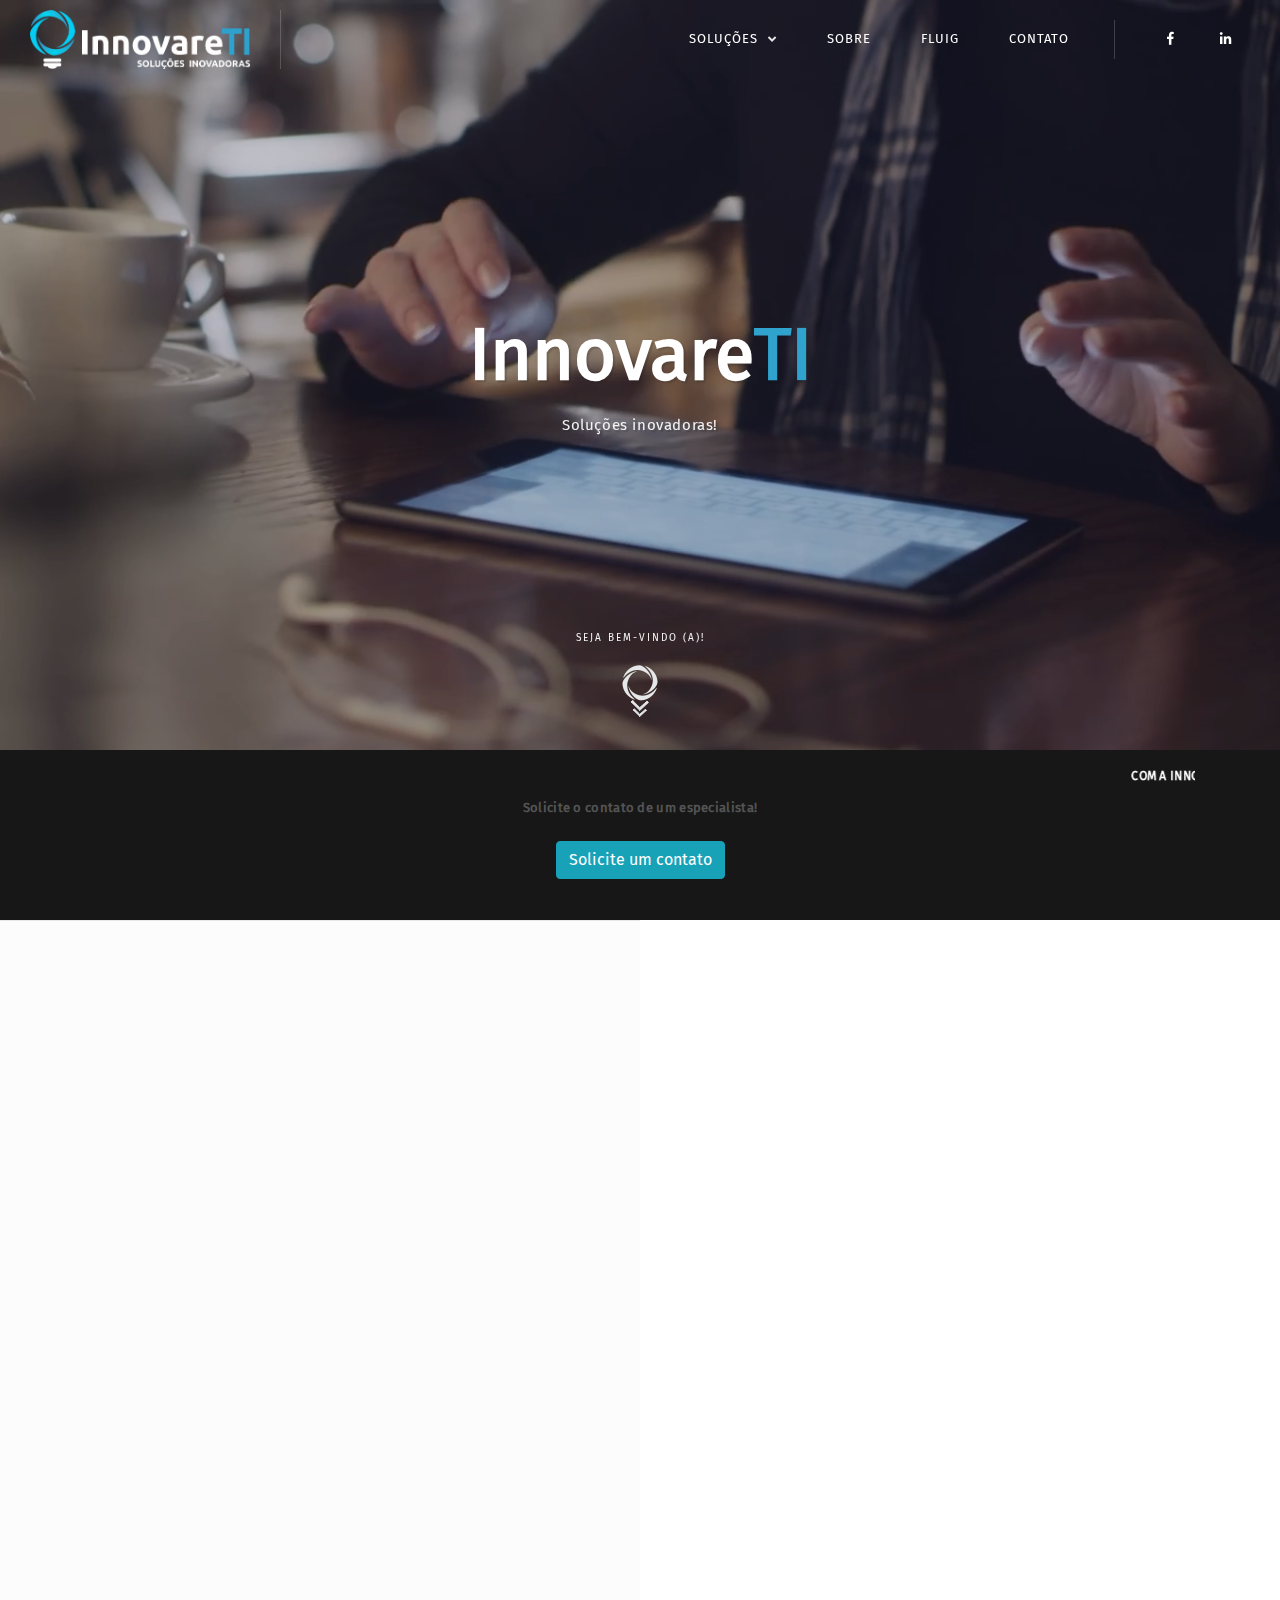
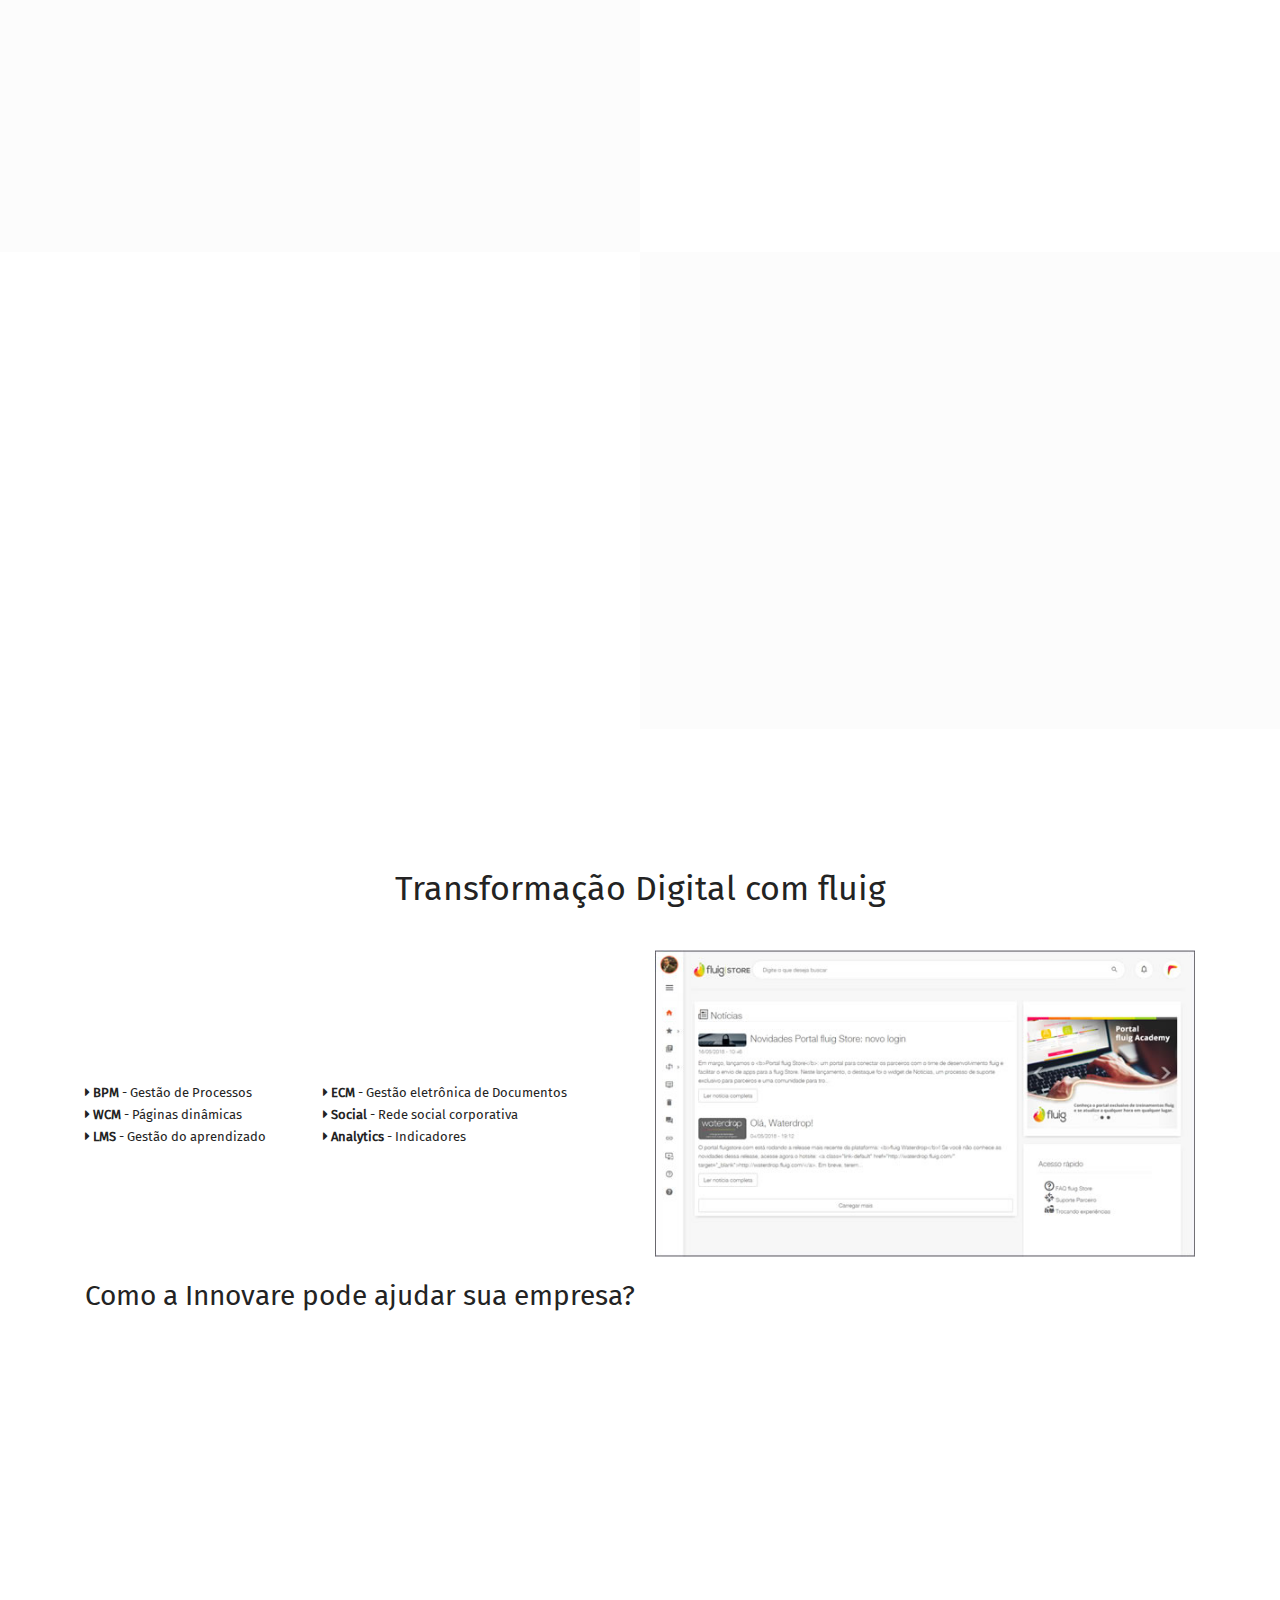
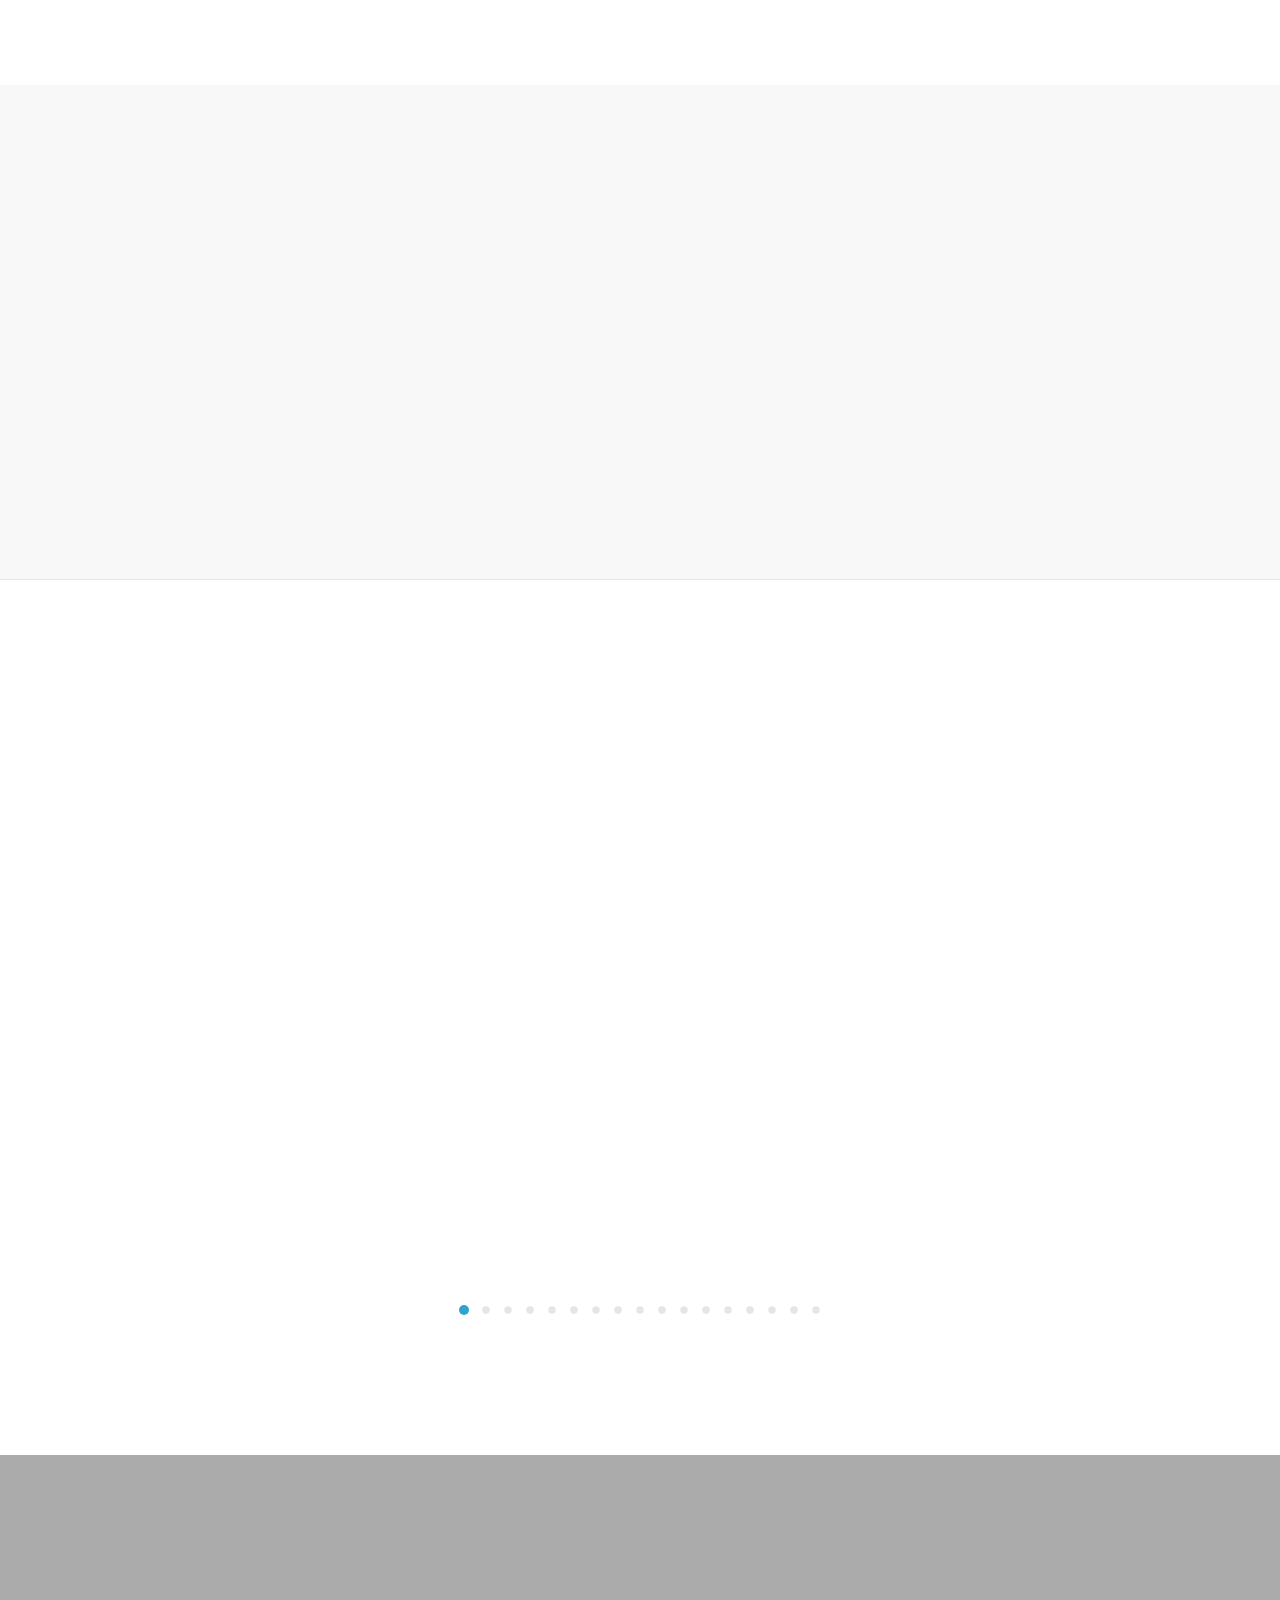
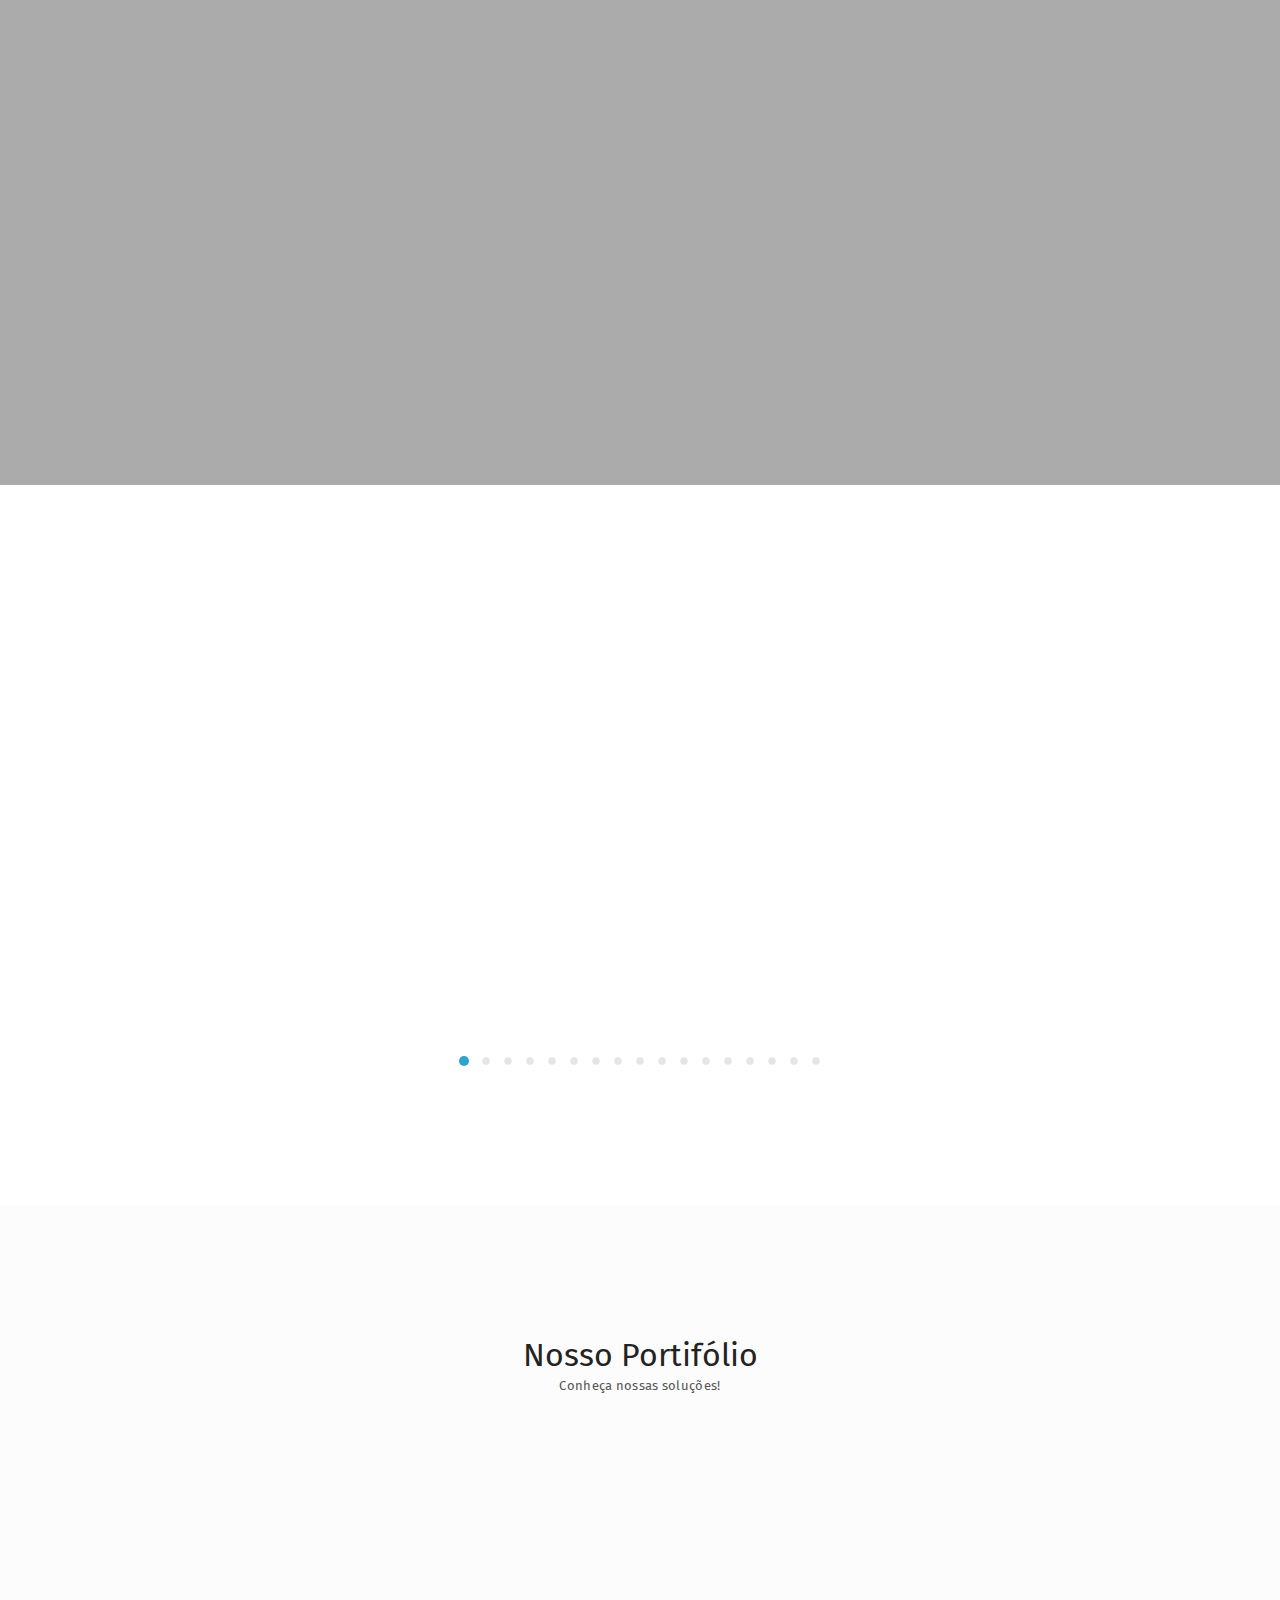
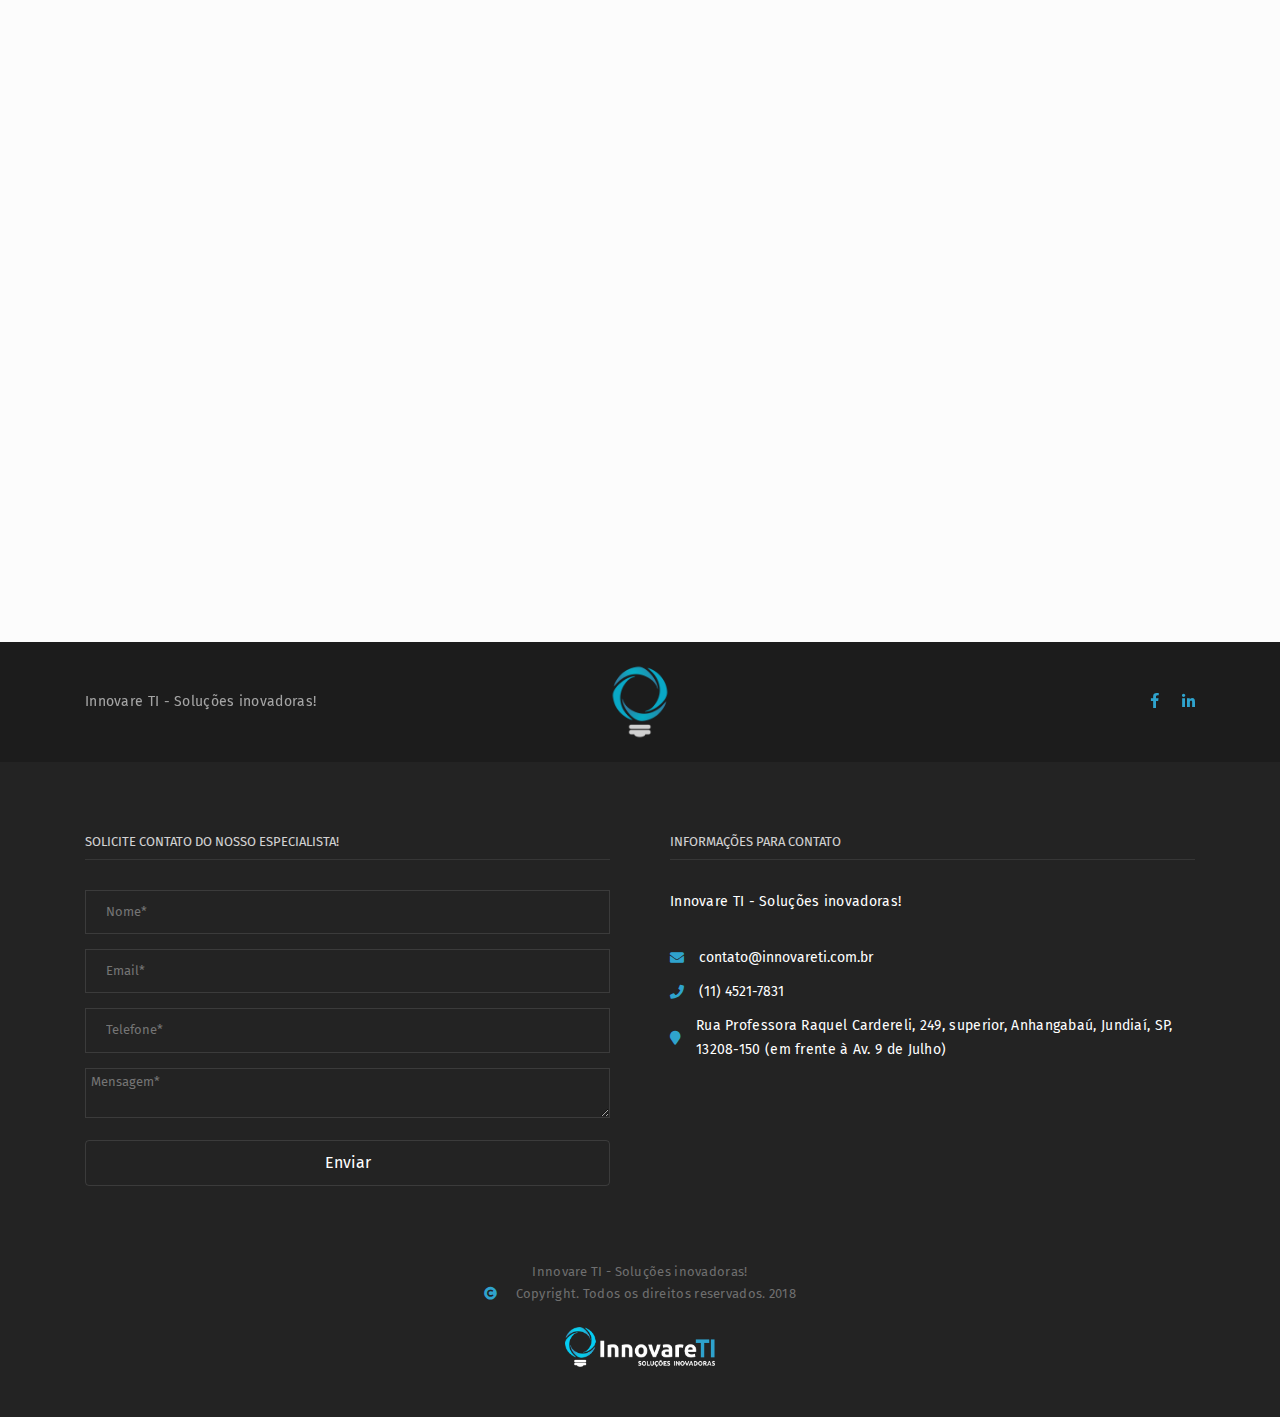
==== index.html @ 7df0f899 "first commit" ====
<!doctype html>
<html>
<head>

    <meta charset=UTF-8>
    <meta name=viewport content="width=device-width, initial-scale=1.0">
    <meta http-equiv="x-ua-compatible" content="ie=edge">

    <meta name="description" content="Soluções inovadoras. Portais WEB personalizados, Sistemas Mobile Responsivos, APP Mobile, Integração com Sistemas, Prototipação, EDI, Troca eletrônica de informações">
    <meta name="keywords" content="Sistema WEB, fluig, Totvs, Portal WEB, Sistemas Mobile Responsivos, Aplicativos corporativos, APP Mobile, Integração com Sistemas, UX Design, Design Thinking, Desenvolvimento de sistemas, APP Android, APP iOS, APP Apple, APP iPhone, Sistema EAD, Sistema Ensino a Distância, elearning, Sistema treinamento online, lms, sistema sinistros, sistema multas, sistema crm, sistema inspeção qualidade, sistema inspeção tablet, sistema gestão ocorrências, gestão não conformidades, pdca, 5w2h, plano ação, sistema licenças ambientais, diplomas legais, condicionantes, gestão de documentos, ged, ecm, protótipo, mockup, relatórios gerenciais, business intelligence, painel indicadores, gráficos, dashboards, sistema workflow, quality inspection, portal cooperados, datasul, fluig, bpm, sistema gestão processos, ged, ecm, sistema gestão documentos, wcm, totvs, orçamentos  vendas, progress, openedge, software, rdv, despesas viagem, sistema sala reunião, reserva sala reunião, edi, troca eletrônica informações, Electronic Data Interchange">
    <meta name="author" content="https://www.innovareti.com.br">

    <meta property="og:type" content="article" />
    <meta property="og:url" content="https://www.innovareti.com.br" />
    <meta property="og:title" content="InnovareTI | fluig | Plataformas WEB | APP Mobile" />
    <meta property="og:site_name" content="InnovareTI - Soluções Inovadoras!" />
    <meta property="og:description" content="Plataforma WEB | APP Mobile"/>
    <meta property="og:image" content="https://www.innovareti.com.br/new2/img/logo/logo-dark.png" />
    <meta property="og:image:width" content="250" />
    <meta property="og:image:height" content="250" />

    <!-- Chrome, Firefox OS and Opera -->
    <meta name="theme-color" content="#2C8EC0"/>

    <!-- Windows Phone -->
    <meta name="msapplication-navbutton-color" content="#2C8EC0"/>
    <meta name=msapplication-TileColor content=#FFFFFF>

    <link rel="shortcut icon" href="img/favicon.png" /> 
    <link rel="stylesheet" href="https://use.fontawesome.com/releases/v5.2.0/css/all.css" integrity="sha384-hWVjflwFxL6sNzntih27bfxkr27PmbbK/iSvJ+a4+0owXq79v+lsFkW54bOGbiDQ" crossorigin="anonymous">
    <meta name=msapplication-TileImage content=favicon.ico>

    <!-- iOS Safari -->
    <meta name="apple-mobile-web-app-capable" content="yes"/>
    <meta name="apple-mobile-web-app-status-bar-style" content="black-transcluent"/>
    <title>Innovare TI - Soluções inovadoras! Portais WEB personalizados, fluig, Totvs, Sistemas Mobile Responsivos, APP Mobile, Integração com Sistemas, Prototipação, EDI, Troca eletrônica de informações</title>
    
    <!-- IE-Support -->
    <script src="js/ie-support.js" defer></script>
    
    <!-- css-files -->
    <link rel="stylesheet" href="css/font-awesome.min.css">
    <link rel="stylesheet" href="css/swiper.min.css">
    <link rel="stylesheet" href="css/magnific-popup.css">
    <link rel="stylesheet" href="css/aos.css">
    <link rel="stylesheet" href="css/main.css">
</head>

<body>
<!-- [1] Page Loader -->
<div class="loader">
    <div class="sk-folding-cube">
        <div class="sk-cube1 sk-cube"></div>
        <div class="sk-cube2 sk-cube"></div>
        <div class="sk-cube4 sk-cube"></div>
        <div class="sk-cube3 sk-cube"></div>
    </div>
</div>
<div id="main-wrapper" class="wrapper-hidden z-index-100">

    <!-- [2] Navigation-Menu -->
    <nav class="navbar navbar-default desktop-menu logo-left">
        <div class="container-fluid navbar-inner">
            <div class="navbar-logo">
                <a href="index.html" class="logo-link d-flex align-items-center" data-aos="zoom-in"
                   data-aos-delay="1000" data-aos-easing="ease-in-out" data-aos-duration="700">
                    <img src="img/logo/logo-light.png" alt="" class="logo-img logo-light">
                    <img src="img/logo/logo-dark.png" alt="" class="logo-img logo-dark">
                </a>
            </div>
            <div class="navbar-menu">
                <ul class="navbar-menu-list">
                    <!-- <li class="menu-primary-item menu-item-has-children">
                        <a href="#home" class="mobile-menu-toggle ">Início</a>
                    </li>  -->                   
                    <li class="menu-primary-item menu-item-has-children">
                        <a class="mobile-menu-toggle primary-mobile-menu-toggle">SOLUÇÕES</a>
                        <ul class="sub-menu primary_sub-menus">
                            <li class="menu-item-has-children">
                                <a class="mobile-menu-toggle">fluig<i class="fa fa-angle-right"></i></a>
                                <ul class="sub-menu">
                                    <li class="menu-item-has-children"><a href="http://www.humanflow.com.br" class="menu-new-item" target="_blank">HumanFlow - Atração & Seleção</a></li>
                                    <li class="menu-item-has-children"><a href="#">Consultoria</a></li>
                                </ul>
                            </li>                            
                            <li class="menu-item-has-children">
                                <a class="mobile-menu-toggle">Plataformas WEB<i class="fa fa-angle-right"></i></a>
                                <ul class="sub-menu">
                                    <li class="menu-item-has-children"><a href="analytics.html">Analytics</a></li>
                                    <li class="menu-item-has-children"><a href="inspecao_qualidade.html">Inspeção de qualidade</a></li>
                                    <li class="menu-item-has-children"><a href="ead_quallifica.html">EAD - Quallifica</a></li>
                                    <li class="menu-item-has-children"><a href="crm_portal_atendimento.html">CRM - Portal de atendimento</a></li>
                                    <li class="menu-item-has-children"><a href="gestao_sala_reuniao.html">Gestão de Salas de Reunião</a></li>                                    
                                    <li class="menu-item-has-children"><a href="gestao_multas_sinistros.html">Gestão de Multas e Sinistros</a></li>
                                    <li class="menu-item-has-children"><a href="ged_gestao_documentos.html">GED - Gestão de Documentos</a></li>
                                    <li class="menu-item-has-children"><a href="reembolso_despesas.html">Reembolso de Despesas</a></li>
                                    <!--
                                    <li class="menu-item-has-children"><a href="#">Portal de Cooperados</a></li>
                                    <li class="menu-item-has-children"><a href="#">DDS - Diálogos Diários de Segurança</a></li>
                                    <li class="menu-item-has-children"><a href="#">Gestão de Ocorrências</a></li>
                                    <li class="menu-item-has-children"><a href="#">Gestão de Licenças</a></li>
                                    <li class="menu-item-has-children"><a href="#">E-commerce</a></li>
                                    -->
                                </ul>
                            </li>
                            <li class="menu-item-has-children">
                                <a class="mobile-menu-toggle">Mobile<i class="fa fa-angle-right"></i></a>
                                <ul class="sub-menu">
                                    <li class="menu-item-has-children"><a href="inspecao_qualidade.html">Inspeção de qualidade</a></li>
                                    <li class="menu-item-has-children"><a href="gestao_sala_reuniao.html">Gestão de Salas de Reunião</a></li>
                                    <li class="menu-item-has-children"><a href="reembolso_despesas.html">Reembolso de Despesas</a></li>
                                    <li class="menu-item-has-children"><a href="ead_quallifica.html">EAD - Quallifica</a></li>
                                    <!--
                                    <li class="menu-item-has-children"><a href="#">DDS - Diálogos Diários de Segurança</a></li>
                                    -->
                                </ul>
                            </li>
                            <li class="menu-item-has-children">
                                <a class="mobile-menu-toggle">Consultoria<i class="fa fa-angle-right"></i></a>
                                <ul class="sub-menu">
                                    <li class="menu-item-has-children"><a href="ux_design_prototipacao.html">UX Design e Prototipação</a></li>
                                    <!--
                                    <li class="menu-item-has-children"><a href="#">Transformação Digital</a></li>
                                    <li class="menu-item-has-children"><a href="#">Mapeamento de Processos</a></li>
                                    -->
                                </ul>
                            </li>
                        </ul>
                    </li>
                    
                    <li class="menu-primary-item menu-item-has-children">
                        <a href="#innovareti" class="mobile-menu-toggle ">SOBRE</a>
                    </li>
                    <li class="menu-primary-item menu-item-has-children">
                        <a href="#fluig" class="mobile-menu-toggle ">FLUIG</a>
                    </li>
                    <li class="menu-primary-item menu-item-has-children">
                        <a href="#contato" class="mobile-menu-toggle ">CONTATO</a>
                    </li>

                </ul>
                <div class="navbar-additional align-items-center">
                    <div class="social-box">
                        <a href="https://www.facebook.com/innovareti/" target="_blank">
                            <i class="fab fa-facebook-f"></i>
                        </a>
                    </div>
                    <div class="social-box">
                        <a href="https://www.linkedin.com/company/innovareti/" target="_blank">
                            <i class="fab fa-linkedin-in"></i>
                        </a>
                    </div>
                </div>
            </div>
            <button class="hamburger justify-content-center align-items-center hamburger--spin" type="button">
                <span class="hamburger-box">
                  <span class="hamburger-inner"></span>
                </span>
            </button>
        </div>
    </nav>
    <!-- [3] Hero-Header -->
    <section class="hero-header hero-small color_overlay bg_img" id="home">
        <div class="html-video">
            <video autoplay muted loop>
                <source src="video/video_background.mp4" type="video/mp4">
            </video>
        </div>
        <div class="container hero-content hero-center d-flex align-items-center">
            <div class="content-default">
                <h1 class="display-3 content-heading bold-heading"
                    data-aos="zoom-in"
                    data-aos-delay="900"
                    data-aos-easing="ease-in-out"
                    data-aos-duration="700">Innovare<span class="highlight">TI</span>
                </h1>
                <p class="text-default center"
                   data-aos="zoom-in"
                   data-aos-delay="1000"
                   data-aos-easing="ease-in-out"
                   data-aos-duration="700">Soluções inovadoras!</p>
            </div>
            <div class="angle-down"
                 data-aos="zoom-in"
                 data-aos-delay="1300"
                 data-aos-anchor=".hero-header"
                 data-aos-easing="ease-in-out"
                 data-aos-duration="700">
                <p>Seja bem-vindo (a)!</p>
                <i><img src="img/logo/Logo_loading.png" alt=""></i>
            </div>
        </div>
    </section>
    

    <!-- [5] Digital Services -->
    <section class="about-creative-section gray-section" style="background-color:#171717; padding: 8px 10px 1px 10px;">
            <div class="container">
                <p class="subtitle text-white"
                   data-aos="fade"
                   data-aos-delay="350"
                   data-aos-anchor-placement="top-bottom"
                   data-aos-easing="ease-in-out"
                   data-aos-duration="600">
                   <marquee behavior=scroll scrolldelay="1">Com a Innovare, sua empresa avança na <em>Transformação Digital</em></marquee></p>
                <p class="title text-center"
                    data-aos="fade"
                    data-aos-delay="200"
                    data-aos-anchor-placement="top-bottom" data-aos-easing="ease-in-out" data-aos-duration="600"><b>Solicite o contato de um especialista!</b></p><br />
                <div class="row images-wrapper">
                    <a href="#contato" class="btn btn-info" style="margin:auto">Solicite um contato</a>
                    </div>
                </div>
            </div>
        </section>

<!-- [5] Digital Services -->
    <section class="digital-services" id="innovareti">
        <div class="container-fluid">
            <div class="row">
                <div class="col-lg-6 col-12 content light-gray-section">
                    <div class="content-wrapper">
                        <h2 class="section-title"
                            data-aos="fade-up"
                            data-aos-delay="250"
                            data-aos-anchor-placement="top-bottom"
                            data-aos-easing="ease-in-out"
                            data-aos-duration="700">O que fazemos?</h2>
                        <p class="subtitle"
                           data-aos="fade-up"
                           data-aos-delay="300"
                           data-aos-anchor-placement="top-bottom"
                           data-aos-easing="ease-in-out"
                           data-aos-duration="700">Venha inovar conosco!</p>
                        <div class="row">
                            <div class="col-md-6 col-lg-12 col-xl-6"
                                 data-aos="fade-up"
                                 data-aos-delay="250"
                                 data-aos-anchor-placement="top-bottom"
                                 data-aos-easing="ease-in-out"
                                 data-aos-duration="700">
                                <div class="d-flex service-wrapper">
                                    <div class="icon-wrapper d-flex align-items-center justify-content-center">
                                        <i class="fa fa-wrench"></i>
                                    </div>
                                    <div class="d-flex flex-column">
                                        <h6 class="title-service">Portais WEB</h6>
                                        <p class="service-text">Desenvolvemos seus <b>portais WEB</b> personalizados, <b>integrados</b> ou não com outros sistemas.
                                        </p>
                                    </div>
                                </div>
                            </div>
                            <div class="col-md-6 col-lg-12 col-xl-6"
                                 data-aos="fade-up"
                                 data-aos-delay="300"
                                 data-aos-anchor-placement="top-bottom"
                                 data-aos-easing="ease-in-out"
                                 data-aos-duration="700">
                                <div class="d-flex service-wrapper">
                                    <div class="icon-wrapper d-flex align-items-center justify-content-center">
                                        <i class="fa fa-paint-brush"></i>
                                    </div>
                                    <div class="d-flex flex-column">
                                        <h6 class="title-service">APP Mobile</h6>
                                        <p class="service-text">Para projetos que necessitem de aplicativo mobile específico, desenvolvemos para <b>Android</b> e <b>iOS</b>.</p>
                                    </div>
                                </div>
                            </div>
                            <div class="col-md-6 col-lg-12 col-xl-6"
                                 data-aos="fade-up"
                                 data-aos-delay="350"
                                 data-aos-anchor-placement="top-bottom"
                                 data-aos-easing="ease-in-out"
                                 data-aos-duration="700">
                                <div class="d-flex service-wrapper">
                                    <div class="icon-wrapper d-flex align-items-center justify-content-center">
                                        <i class="fa fa-bookmark"></i>
                                    </div>
                                    <div class="d-flex flex-column">
                                        <h6 class="title-service">fluig</h6>
                                        <p class="service-text">Através da Plataforma <b>fluig</b> (Totvs), a Innovare entrega projetos de qualidade, com foco no <b>melhor Custo x Benefício</b>, respeitando o investimento de nossos Clientes e <b>agregando valor</b> em todos os seus processos.</p>
                                    </div>
                                </div>
                            </div>
                            <div class="col-md-6 col-lg-12 col-xl-6"
                                 data-aos="fade-up"
                                 data-aos-delay="400"
                                 data-aos-anchor-placement="top-bottom"
                                 data-aos-easing="ease-in-out"
                                 data-aos-duration="700">
                                <div class="d-flex service-wrapper">
                                    <div class="icon-wrapper d-flex align-items-center justify-content-center">
                                        <i class="fa fa-cog"></i>
                                    </div>
                                    <div class="d-flex flex-column">
                                        <h6 class="title-service">UX Design</h6>
                                        <p class="service-text">Através de conceitos de <b>UX Design</b> e <b>Design Thinking</b>, realizamos um levantamento com o Cliente e Usuários, seguido de uma abordagem da solução, com o desenvolvimento de um <b>protótipo</b>.</p>
                                    </div>
                                </div>
                            </div>
                            <div class="col-md-6 col-lg-12 col-xl-6"
                                 data-aos="fade-up"
                                 data-aos-delay="400"
                                 data-aos-anchor-placement="top-bottom"
                                 data-aos-easing="ease-in-out"
                                 data-aos-duration="700">
                                <div class="d-flex service-wrapper">
                                    <div class="icon-wrapper d-flex align-items-center justify-content-center">
                                        <i class="fa fa-cog"></i>
                                    </div>
                                    <div class="d-flex flex-column">
                                        <h6 class="title-service">Desenvolvimentos Datasul</h6>
                                        <p class="service-text">Nosso corpo técnico também tem know how em projetos do ERP <b>Datasul</b> (Progress), desenvolvendo aplicações e integrações com outros sistemas.</p>
                                    </div>
                                </div>
                            </div>
                            <div class="col-md-6 col-lg-12 col-xl-6"
                                 data-aos="fade-up"
                                 data-aos-delay="400"
                                 data-aos-anchor-placement="top-bottom"
                                 data-aos-easing="ease-in-out"
                                 data-aos-duration="700">
                                <div class="d-flex service-wrapper">
                                    <div class="icon-wrapper d-flex align-items-center justify-content-center">
                                        <i class="fa fa-cog"></i>
                                    </div>
                                    <div class="d-flex flex-column">
                                        <h6 class="title-service">EDI</h6>
                                        <p class="service-text">Para projetos que buscam a automação das <b>integrações entre sistemas</b>, desenvolvemos soluções que realizam a captura de documentos, validam as informações e importam para sistemas de vários tipos de banco de dados.</p>
                                    </div>
                                </div>
                            </div>
                        </div>
                    </div>
                </div>
                <div class="col-lg-6 col-12 image parallax-window" data-src="img/fotos/innovare_o_que_fazemos.jpg">
                </div>
                <div class="col-lg-6 col-12 image bg_img parallax-window last-image"
                     data-src="img/fotos/a_innovare.jpg">
                </div>
                <div class="col-lg-6 col-12 content-about light-gray-section">
                    <div class="content-wrapper"
                         data-aos="fade-up"
                         data-aos-delay="100"
                         data-aos-anchor-placement="top-bottom"
                         data-aos-easing="ease-in-out"
                         data-aos-duration="700">
                        <h2 class="section-title">A InnovareTI</h2>
                        <p class="about-text">A Innovare TI tem como foco a geração de valor para nossos 
                            Clientes, com o desenho de soluções através de <b>Design Thinking</b> e <b>UX Design</b>.<br><br>

                            Nós empreendemos os esforços em pesquisa e desenvolvimento (P&D) para a construção de <b>soluções
                            inovadoras</b>, com um ambiente completo de desenvolvimento, entrega e suporte a aplicativos
                            para <b>dispositivos web e mobile</b>, compatível com múltiplas plataformas e sistemas, 
                            permitindo o <b>desenvolvimento ágil (Scrum e Agile)</b> de soluções completas, direcionada para os principais 
                            segmentos de mercado.</p>
                        <div class="btn-wrapper d-flex">
                        </div>
                    </div>
                </div>
            </div>
        </div>
    </section>

    <!-- [4] About Section -->
    <section class="about-creative-section large-section" id="fluig">
            <div class="container">
                <p class="subtitle"
                   data-aos="fade"
                   data-aos-delay="300"
                   data-aos-anchor-placement="top-bottom"
                   data-aos-easing="ease-in-out"
                   data-aos-duration="600"><h2>Transformação Digital com fluig</h2></p>
                <div class="row"> 
                    <div class="col-md-6">
                        <p class="title"
                        data-aos="fade"
                        data-aos-delay="200"
                        data-aos-anchor-placement="top-bottom" data-aos-easing="ease-in-out" data-aos-duration="600">O fluig é uma plataforma que
                        proporciona o ambiente ideal para <b>Produtividade</b> e <b>Colaboração</b>, unificando os seus <b>Processos</b> e <b>Documentos</b>. Potencialize a
                        sua operação e, juntos, podemos ir mais longe.</p><br />
                        <p class="title"
                        data-aos="fade"
                        data-aos-delay="200"
                        data-aos-anchor-placement="top-bottom" data-aos-easing="ease-in-out" data-aos-duration="600">Conheça alguns cards:</p><br />
                        <div class="row">
                            <div class="col-md-5">
                                <ul>
                                    <li><i class="fa fa-caret-right"></i> <b>BPM</b> - Gestão de Processos</li>
                                    <li><i class="fa fa-caret-right"></i> <b>WCM</b> - Páginas dinâmicas</li>
                                    <li><i class="fa fa-caret-right"></i> <b>LMS</b> - Gestão do aprendizado</li>
                                </ul>
                            </div>
                            <div class="col-md-7">
                                <ul>
                                    <li><i class="fa fa-caret-right"></i> <b>ECM</b> - Gestão eletrônica de Documentos</li>
                                    <li><i class="fa fa-caret-right"></i> <b>Social</b> - Rede social corporativa</li>
                                    <li><i class="fa fa-caret-right"></i> <b>Analytics</b> - Indicadores</li>
                                </ul>
                                <br>
                            </div>
                        </div>
                    </div>
                    <div class="col-md-6"><img src="img/banners/fluig.jpg" alt="fluig" class="img-fluid"></div>
                </div>

                <div class="row">
                    <div class="col-md-12">
                        <br><h3>Como a Innovare pode ajudar sua empresa?</h3><br>
                    </div>
                </div>
                
                <div class="row steps-wrapper">
                    <div class="col-md-4 step-wrapper d-flex"
                         data-aos="fade-up"
                         data-aos-delay="300"
                         data-aos-anchor-placement="top-bottom"
                         data-aos-easing="ease-in-out"
                         data-aos-duration="600"
                         style="padding:15px">
                        <div>
                            <i class="fas fa-sitemap num display-4"></i>
                        </div>
                        <div class="step-body">
                            <h6>BPM - Desenvolvimento de processos</h6>
                            <p>Criação dos seus processos, formulários e workflows.</p>
                        </div>
                    </div>
                    <div class="col-md-4 step-wrapper d-flex"
                         data-aos="fade-up"
                         data-aos-delay="350"
                         data-aos-anchor-placement="top-bottom"
                         data-aos-easing="ease-in-out"
                         data-aos-duration="600"
                         style="padding:15px">
                        <div>
                            <i class="fa fa-chalkboard-teacher num display-4"></i>
                        </div>
                        <div class="step-body">
                            <h6>Treinamentos personalizados</h6>
                            <p>Capacitação para área de negócio e desenvolvedores.</p>
                        </div>
                    </div>
                    <div class="col-md-4 step-wrapper d-flex"
                         data-aos="fade-up"
                         data-aos-delay="400"
                         data-aos-anchor-placement="top-bottom"
                         data-aos-easing="ease-in-out"
                         data-aos-duration="600"
                         style="padding:15px">
                        <div>
                            <i class="fas fa-project-diagram num display-4"></i>
                        </div>
                        <div class="step-body">
                            <h6>Mapeamento de Processos</h6>
                            <p>Consultoria para mapear o processo AS IS e insights para ampliação de automação de processos.</p>
                        </div>
                        
                    </div>
                    <div class="col-md-4 step-wrapper d-flex"
                         data-aos="fade-up"
                         data-aos-delay="400"
                         data-aos-anchor-placement="top-bottom"
                         data-aos-easing="ease-in-out"
                         data-aos-duration="600"
                         style="padding:15px">
                        <div>
                            <i class="fas fa-code-branch num display-4"></i>
                        </div>
                        <div class="step-body">
                            <h6>Integração com sistemas</h6>
                            <p>Entre fluig, ERPs Totvs e sistemas legados.</p>
                        </div>
                        
                    </div>
                    <div class="col-md-4 step-wrapper d-flex"
                         data-aos="fade-up"
                         data-aos-delay="400"
                         data-aos-anchor-placement="top-bottom"
                         data-aos-easing="ease-in-out"
                         data-aos-duration="600"
                         style="padding:15px">
                        <div>
                            <i class="fas fa-cogs num display-4"></i>
                        </div>
                        <div class="step-body">
                            <h6>Instalação e Migração de versões</h6>
                            <p>Em ambientes cloud ou <i>on premisse</i>.</p>
                        </div>
                        
                    </div>
                    <div class="col-md-4 step-wrapper d-flex"
                         data-aos="fade-up"
                         data-aos-delay="400"
                         data-aos-anchor-placement="top-bottom"
                         data-aos-easing="ease-in-out"
                         data-aos-duration="600"
                         style="padding:15px">
                        <div>
                            <i class="fab fa-teamspeak num display-4"></i>
                        </div>
                        <div class="step-body">
                            <h6>Suporte técnico completo</h6>
                            <p>Nossos Clientes têm 01 suporte único, sendo atendidos por toda a nossa <i>steck</i> de tecnologias.</p>
                        </div>
                        
                    </div>
                </div>
            </div>
        </section>
    
        <!--teste mudança-->
    
        <section class="content-section-type-2 flip-section small-section gray-section">
                <div class="container">
                    <div class="row">
                        <div class="col-lg-6">
                            <div class="flip-container"
                                 data-aos="zoom-in"
                                 data-aos-delay="100"
                                 data-aos-anchor-placement="top-bottom"
                                 data-aos-easing="ease-in-out"
                                 data-aos-duration="800">
                                <div class="img-wrapper">
                                    <div class="front side">
                                        <img src="img/banners/HF_banner.jpg" alt="" class="img-fluid">
                                    </div>
                                    <div class="back side">
                                        <div class="content-wrapper d-flex flex-column justify-content-center align-items-center">
                                            <h4>HumanFlow</h4>
                                            <p>Plataforma de Atração & Seleção. Alinhe o perfil do candidato, Automatiza a Publicação e Divulgação das vagas, Realize a Triagem de forma inteligente e Gerencie cada etapa do Processo Seletivo</p><br>
                                            <a href="http://www.humanflow.com.br" target="_blank" class="button-default-color-2"><h5>Saiba mais!</h5></a>
                                        </div>
                                    </div>
                                </div>
                            </div>
                        </div>

                        <div class="col-lg-6" style="margin:auto">
                            <div class="row services-wrapper" >
                                <div class="col-12 service-wrapper d-flex align-items-center"
                                     data-aos="fade-up"
                                     data-aos-delay="100"
                                     data-aos-anchor-placement="top-bottom"
                                     data-aos-easing="ease-in"
                                     data-aos-duration="600">
                                    <div class="icon-wrapper d-flex align-items-center justify-content-center">
                                        <i class="fa fa-th"></i>
                                    </div>
                                    <div class="content-wrapper d-flex flex-column">
                                        <h5>HumanFlow - Atração & Seleção</h5>
                                        <p>Gerencie melhor as suas rotinas de Recrutamento e Seleção, com rotinas desde a Requisição de Pessoal, Alinhamento do perfil do candidato, passando pela Publicação e Divulgação da vaga, Triagem dos CVs recebidos e Gestão das etapas do Processo de Seleção.</p><br>
                                        <a href="http://www.humanflow.com.br" target="_blank" class="button-default-black">Saiba mais &nbsp; <i class="fa fa-location-arrow"></i></a>
                                    </div>
                                </div>
                                
                            </div>
                        </div>
                    </div>
                </div>
        
                </div>
            </section>
            
    <!-- [7] Team Section -->
    <section class="team-section large-section" style="background-image: url('img/assets/inspiration-geometry.png')">
        <div class="container">
            <div class="row">
                <div class="col d-flex justify-content-center">
                    <h2 class="section-title text-center title-divider"
                        data-bigletter="O" data-aos="fade-up"
                        data-aos-delay="100"
                        data-aos-anchor-placement="top-bottom"
                        data-aos-easing="ease-in-out"
                        data-aos-duration="700">Clientes</h2>
                </div>
            </div>
        </div>
        <div class="container">
            <div class="swiper-container swiper-team"
                 data-aos="fade-up"
                 data-aos-delay="200"
                 data-aos-anchor-placement="top-bottom"
                 data-aos-easing="ease-in-out"
                 data-aos-duration="700">
                <div class="swiper-wrapper">
                    <div class="swiper-slide">
                        <div class="member-wrapper">
                            <div class="img-wrapper">
                                <img src="img/banners/clientes/vw.jpg" alt="" class="img-fluid">
                            </div>
                            <!-- <div class="member-description">
                                <div class="content-wrapper d-flex justify-content-center align-items-end">
                                    <div class="content d-flex flex-column align-items-center justify-content-end">
                                        <div class="social-wrapper d-flex">
                                            <a class="social-box" href="#"><i class="fab fa-facebook-f"></i></a>
                                            <a class="social-box" href="#"><i class="fab fa-youtube"></i></a>
                                            <a class="social-box" href="#"><i class="fab fa-google-plus-g"></i></a>
                                            <a class="social-box" href="#"><i class="fab fa-linkedin-in"></i></a>
                                        </div>
                                    </div>
                                </div>
                            </div> -->
                        </div>
                    </div>
                    <div class="swiper-slide ">
                        <div class="member-wrapper">
                            <div class="img-wrapper">
                                <img src="img/banners/clientes/alstom.jpg" alt="Alstom" class="img-fluid">
                            </div>
                        </div>
                    </div>
                    <div class="swiper-slide ">
                        <div class="member-wrapper">
                            <div class="img-wrapper">
                                <img src="img/banners/clientes/emulzint.jpg" alt="" class="img-fluid">
                            </div>
                        </div>
                    </div>
                    <div class="swiper-slide ">
                        <div class="member-wrapper">
                            <div class="img-wrapper">
                                <img src="img/banners/clientes/saint.jpg" alt="" class="img-fluid">
                            </div>
                        </div>
                    </div>
                    <div class="swiper-slide ">
                        <div class="member-wrapper">
                            <div class="img-wrapper">
                                <img src="img/banners/clientes/serramar.jpg" alt="" class="img-fluid">
                            </div>
                        </div>
                    </div>
                </div>
            </div>
        </div>
        <div class="swiper-pagination-bullets-common"></div>
    </section>
    
    <!-- [8] Blockquote Section -->
    <section class="simple-background blockquote-section-type-1 parallax-window default_overlay"
             data-src="img/banners/corporativa.jpg"
             data-speed="0.4">
        <div class="container blockquote-wrapper d-flex align-items-center justify-content-center">
            <div class="row">
                <div class="col blockquote-col d-flex justify-content-center">
                    <blockquote data-aos="zoom-in"
                                data-aos-delay="100"
                                data-aos-anchor-placement="top-bottom"
                                data-aos-easing="ease-in-out"
                                data-aos-duration="800">
                        <h6 class="text-white">Nosso negócio é entender as 
                            dificuldades de nossos clientes
                            e transformar, através das
                            soluções que desenhamos com eles, em projetos de sucesso,
                            que mudam o dia a dia </h6> <br /><br />

                            <p><h6>Diretor de tecnologia -Innovare TI</h6></p>

                            <p><b><h5>Elton Nicolau</b></h5></p>
                    </blockquote>
                </div>
            </div>
        </div>
    </section>
    
    <!-- [7] Team Section -->
    <section class="team-section large-section" style="background-image: url('img/assets/inspiration-geometry.png')">
        <div class="container">
            <div class="row">
                <div class="col d-flex justify-content-center">
                    <h2 class="section-title text-center title-divider"
                        data-bigletter="O" data-aos="fade-up"
                        data-aos-delay="100"
                        data-aos-anchor-placement="top-bottom"
                        data-aos-easing="ease-in-out"
                        data-aos-duration="700">Tecnologias</h2>
                        
                </div>
            </div>
        </div>
        <div class="container">
            <div class="swiper-container swiper-team"
                 data-aos="fade-up"
                 data-aos-delay="200"
                 data-aos-anchor-placement="top-bottom"
                 data-aos-easing="ease-in-out"
                 data-aos-duration="700">
                <div class="swiper-wrapper">
                    <div class="swiper-slide">
                        <div class="member-wrapper">
                            <div class="img-wrapper">
                                <img src="img/tecnologias/logo-1.png" alt="" class="img-fluid tam-tec">
                            </div>
                        </div>
                    </div>
                    <div class="swiper-slide ">
                        <div class="member-wrapper">
                            <div class="img-wrapper">
                                <img src="img/tecnologias/logo-2.png" alt="" class="img-fluid tam-tec">
                            </div>
                        </div>
                    </div>
                    <div class="swiper-slide ">
                        <div class="member-wrapper">
                            <div class="img-wrapper">
                                <img src="img/tecnologias/logo-3.png" alt="" class="img-fluid tam-tec">
                            </div>
                        </div>
                    </div>
                    <div class="swiper-slide ">
                        <div class="member-wrapper">
                            <div class="img-wrapper">
                                <img src="img/tecnologias/logo-4.png" alt="" class="img-fluid tam-tec">
                            </div>
                        </div>
                    </div>
                    <div class="swiper-slide ">
                        <div class="member-wrapper">
                            <div class="img-wrapper">
                                <img src="img/tecnologias/logo-5.png" alt="" class="img-fluid tam-tec">
                            </div>
                        </div>
                    </div>
                    <div class="swiper-slide ">
                        <div class="member-wrapper">
                            <div class="img-wrapper">
                                <img src="img/tecnologias/logo-6.png" alt="" class="img-fluid tam-tec">
                            </div>
                        </div>
                    </div>
                    <div class="swiper-slide ">
                        <div class="member-wrapper">
                            <div class="img-wrapper">
                                <img src="img/tecnologias/logo-7.png" alt="" class="img-fluid tam-tec">
                            </div>
                        </div>
                    </div>
                    <div class="swiper-slide ">
                        <div class="member-wrapper">
                            <div class="img-wrapper">
                                <img src="img/tecnologias/logo-8.png" alt="" class="img-fluid tam-tec">
                            </div>
                        </div>
                    </div>
                    <div class="swiper-slide ">
                        <div class="member-wrapper">
                            <div class="img-wrapper">
                                <img src="img/tecnologias/logo-9.png" alt="" class="img-fluid tam-tec">
                            </div>
                        </div>
                    </div>
                    <div class="swiper-slide ">
                        <div class="member-wrapper">
                            <div class="img-wrapper">
                                <img src="img/tecnologias/logo-10.png" alt="" class="img-fluid tam-tec">
                            </div>
                        </div>
                    </div>
                    <div class="swiper-slide ">
                        <div class="member-wrapper">
                            <div class="img-wrapper">
                                <img src="img/tecnologias/logo-11.png" alt="" class="img-fluid tam-tec">
                            </div>
                        </div>
                    </div>
                    <div class="swiper-slide ">
                        <div class="member-wrapper">
                            <div class="img-wrapper">
                                <img src="img/tecnologias/logo-12.png" alt="" class="img-fluid tam-tec">
                            </div>
                        </div>
                    </div>
                    <div class="swiper-slide ">
                        <div class="member-wrapper">
                            <div class="img-wrapper">
                                <img src="img/tecnologias/logo-13.png" alt="" class="img-fluid tam-tec">
                            </div>
                        </div>
                    </div>
                    <div class="swiper-slide ">
                        <div class="member-wrapper">
                            <div class="img-wrapper">
                                <img src="img/tecnologias/logo-14.png" alt="" class="img-fluid tam-tec">
                            </div>
                        </div>
                    </div>
                    <div class="swiper-slide ">
                        <div class="member-wrapper">
                            <div class="img-wrapper">
                                <img src="img/tecnologias/logo-15.png" alt="" class="img-fluid tam-tec">
                            </div>
                        </div>
                    </div>
                    <div class="swiper-slide ">
                        <div class="member-wrapper">
                            <div class="img-wrapper">
                                <img src="img/tecnologias/logo-16.png" alt="" class="img-fluid tam-tec">
                            </div>
                        </div>
                    </div>
                    <div class="swiper-slide ">
                        <div class="member-wrapper">
                            <div class="img-wrapper">
                                <img src="img/tecnologias/logo-17.png" alt="" class="img-fluid tam-tec">
                            </div>
                        </div>
                    </div>
                </div>
            </div>
        </div>
        <div class="swiper-pagination-bullets-common"></div>
    </section>
    <!-- [10] Recent Projects -->
     <section class="projects-section light-gray-section">

        <div class="text-center container-fluid">
            <h2>Nosso Portifólio</h2>
            <p>Conheça nossas soluções!</p>
            <br />
        </div>

        <div class="container"
             data-aos="fade-up"
             data-aos-delay="100"
             data-aos-anchor-placement="top-bottom"
             data-aos-easing="ease-in-out"
             data-aos-duration="600">
            <div class="button-group button-group-default d-flex justify-content-center">
                <button data-filter="*" class="active-button">Todos</button>
                <button data-filter=".fluig">fluig</button>
                <button data-filter=".mobile">Mobile</button>
                <button data-filter=".web">Plataforma WEB</button>
                <button data-filter=".consultoria">Consultoria</button>
            </div>
        </div>
        <div class="container-fluid">
            <div class="grid row"
                 data-aos="fade-up"
                 data-aos-delay="250"
                 data-aos-anchor-placement="top-bottom"
                 data-aos-easing="ease-in-out"
                 data-aos-duration="600">
                <div class="grid-item fluig">
                    <div class="img-wrapper">
                        <img src="img/banners/digital/hf.jpg" class="img-fluid">
                        <div class="description-box hover3d-wrapper">
                            <a href="project-mixed-1.html"
                               class="content d-flex align-items-end hover3d-child">
                                <div class="content-wrapper d-flex justify-content-between">
                                    <h6>HumanFlow - Atração & Seleção</h6>
                                </div>
                            </a>
                        </div>
                    </div>
                </div>
                <div class="grid-item web mobile">
                    <div class="img-wrapper">
                        <img src="img/banners/digital/ead.jpg" alt="" class="img-fluid">
                        <div class="description-box hover3d-wrapper">
                            <a href="project-mixed-1.html"
                               class="content d-flex align-items-end hover3d-child">
                                <div class="content-wrapper d-flex justify-content-between">
                                    <h6>Com o Quallifica, seu projeto ganha agilidade, facilidade e engajamento</h6>
                                </div>
                            </a>
                        </div>
                    </div>
                </div>
                <div class="grid-item web">
                    <div class="img-wrapper">
                        <img src="img/banners/digital/analytics.jpg" class="img-fluid">
                        <div class="description-box hover3d-wrapper">
                            <a href="project-mixed-1.html"
                               class="content d-flex align-items-end hover3d-child">
                                <div class="content-wrapper d-flex justify-content-between">
                                    <h6>Administre melhor seus indicadores</h6>
                                </div>
                            </a>
                        </div>
                    </div>
                </div>
                <div class="grid-item mobile">
                    <div class="img-wrapper">
                        <img src="img/banners/digital/mobile.jpg" alt="" class="img-fluid">
                        <div class="description-box hover3d-wrapper">
                            <a href="project-mixed-1.html"
                               class="content d-flex align-items-end hover3d-child">
                                <div class="content-wrapper d-flex justify-content-between">
                                    <h6>Aplicativos Android e iOS</h6>
                                </div>
                            </a>
                        </div>
                    </div>
                </div>
                <div class="grid-item consultoria">
                    <div class="img-wrapper">
                        <img src="img/banners/digital/ux.jpg" alt="" class="img-fluid">
                        <div class="description-box hover3d-wrapper">
                            <a href="project-mixed-1.html"
                               class="content d-flex align-items-end hover3d-child">
                                <div class="content-wrapper d-flex justify-content-between">
                                    <h6>Com os principais conceitos de UX Design e Design Thinking, a Innovare TI desenvolve protótipos dos seus projetos</h6>
                                </div>
                            </a>
                        </div>
                    </div>
                </div>
                <div class="grid-item mobile web">
                    <div class="img-wrapper">
                        <img src="img/banners/digital/inspecao.jpg" alt="" class="img-fluid">
                        <div class="description-box hover3d-wrapper">
                            <a href="project-mixed-1.html"
                               class="content d-flex align-items-end hover3d-child">
                                <div class="content-wrapper d-flex justify-content-between">
                                    <h6>Realize inspeções de processo, através de tablet e gerencie as informações no Portal</h6>
                                </div>
                            </a>
                        </div>
                    </div>
                </div>
                <div class="grid-item web">
                    <div class="img-wrapper">
                        <img src="img/banners/digital/motoristas.jpg" alt="" class="img-fluid">
                        <div class="description-box hover3d-wrapper">
                            <a href="project-mixed-1.html"
                               class="content d-flex align-items-end hover3d-child">
                                <div class="content-wrapper d-flex justify-content-between">
                                    <h6>Reduza os custos com Sinistros e Autuações da sua equipe de Logística</h6>
                                </div>
                            </a>
                        </div>
                    </div>
                </div>
                <div class="grid-item web">
                    <div class="img-wrapper">
                        <img src="img/banners/digital/docs.jpg" alt="" class="img-fluid">
                        <div class="description-box hover3d-wrapper">
                            <a href="project-mixed-1.html"
                               class="content d-flex align-items-end hover3d-child">
                                <div class="content-wrapper d-flex justify-content-between">
                                    <h6>Administre, de forma fácil, suas pastas e documentos</h6>
                                </div>
                            </a>
                        </div>
                    </div>
                </div>
                 <div class="grid-item consultoria">
                    <div class="img-wrapper">
                        <img src="img/banners/digital/digital.jpg" alt="" class="img-fluid">
                        <div class="description-box hover3d-wrapper">
                            <a href="project-mixed-1.html"
                               class="content d-flex align-items-end hover3d-child">
                                <div class="content-wrapper d-flex justify-content-between">
                                    <h6>Digitalize seus processos de negócio</h6>
                                </div>
                            </a>
                        </div>
                    </div>
                </div>
            </div>
        </div>
    </section> 

    <!-- [13] Footer -->
    <footer>
        <div class="container-fluid footer-inner">
            <div class="footer-top">
                <div class="container footer-top-inner">
                    <p class="info-text">Innovare TI - Soluções inovadoras!</p>
                    <a href="index.html">
                        <div class="footer-logo">
                            <img src="img/logo/logo-mini.png" alt="Logo Innovare reduzida" class="img-fluid">
                        </div>
                    </a>
                    <div class="social-networks">
                        <div class="social-wrapper">
                            <a href="https://www.facebook.com/innovareti/" class="social-box" target="_blank">
                                <i class="fab fa-facebook-f"></i>
                            </a>
                            <a href="https://www.linkedin.com/company/innovareti/" class="social-box" target="_blank">
                                <i class="fab fa-linkedin-in"></i>
                            </a>
                        </div>
                    </div>
                </div>
            </div>
            <div class="footer-body" id="contato">
                <div class="container">
                    <div>&nbsp;</div>
                    <div class="footer-sidebar">
                        <div class="row">
                            <div class="col-lg-6">

                                <!--teste-->
                                <div class="sidebar-widget text-widget">
                                    <h6 class="sidebar-title">Solicite Contato do nosso especialista!</h6>
                                    
                                    <form class="newsletter-form-widget" id="contactForm" action="php/contact-form.php">

                                        <input class="text-white" id="name" type="nome" placeholder="Nome*" required>                                                                   
                                                                        
                                        <input class="text-white" id="email" type="email" placeholder="Email*" required>                                            
                                    
                                        <input class="text-white" id="telefone" type="telefone" placeholder="Telefone*">                                   
                                    
                                        <textarea class="form-message" id="message" name="message" placeholder=" Mensagem*"></textarea>
                                    
                                        <input class="btn btn-info" type="submit" name="submit" value="Enviar">    

                                        
                                    </form>
                                </div>

                                <div class="alert alert-success hidden" id="contactSuccess">
                                    E-mail enviado com sucesso!
                                </div>
                            </div>

                            <div class="col-lg-6">
                                <div class="sidebar-widget contact-info-widget">
                                    <h6 class="sidebar-title">Informações para contato</h6>
                                    <p class="description"></p>
                                    <ul class="contact-info">
                                        <li>
                                            <p class="text-white">Innovare TI - Soluções inovadoras!</p>
                                        </li><br>
                                        <li>
                                            <i class="fa fa-envelope"></i>
                                            <a href="mailto:contato@innovareti.com.br?Subject=Contato site Innovare" class="text-white">contato@innovareti.com.br</a>
                                        </li>
                                        <li>
                                            <i class="fa fa-phone"></i>
                                            <a href="tel:+551145217831" class="text-white">(11) 4521-7831</a>
                                        </li>
                                        <li>
                                            <i class="fa fa-map-marker"></i>
                                            <p class="text-white">Rua Professora Raquel Cardereli, 249, superior, Anhangabaú, Jundiaí, SP, 13208-150 (em frente à Av. 9 de Julho)</p>
                                        </li>
                                    </ul>
                                </div>
                            </div>
                        </div>
                    </div>
                    <div class="copyright-wrapper">
                        <p class="copyright">
                            Innovare TI </a> - Soluções inovadoras! <br> <i class="fa fa-copyright"></i> Copyright. Todos os direitos reservados. 2018</p>
                        <br />
                        <p>
                            <a href="https://www.innovareti.com.br">
                                <img src="img/logo/logo-light.png" alt="Logomarca Innovare TI" width="150px">
                            </a>
                        </p>
                    </div>
                </div>
            </div>
        </div>
    </footer>
</div>
<!-- js-files -->
<!-- JQuery -->
<script src="js/jquery-3.3.1.min.js"></script>
<!-- AOS -->
<script src="js/aos.js"></script>
<!-- Parallax -->
<script src="js/parallax.js"></script>
<!-- Progress Bars -->
<script src="js/progressbar.min.js"></script>
<!-- Magnific -->
<script src="js/jquery.magnific-popup.min.js"></script>
<!-- Three -->
<script src="js/three.min.js"></script>
<!-- Projector -->
<script src="js/projector.js"></script>
<!-- Renderer -->
<script src="js/canvas-renderer.js"></script>
<!-- ImageLoaded -->
<script src="js/imagesloaded.pkgd.min.js"></script>
<!-- Anime -->
<script src="js/anime.min.js"></script>
<!-- Isotope -->
<script src="js/isotope.pkgd.min.js"></script>
<!-- TweenLite -->
<script src="js/TweenLite.min.js"></script>
<!-- Hover3D -->
<script src="js/jquery.hover3d.min.js"></script>
<!-- EasePack -->
<script src="js/EasePack.min.js"></script>
<!-- Particles -->
<script src="js/particles.min.js"></script>
<!-- JSColor -->
<script src="js/jscolor.js"></script>
<!-- YoutubeBackground -->
<script src="js/jquery.youtubebackground.js"></script>
<!-- Waypoints -->
<script src="js/jquery.waypoints.min.js"></script>
<!-- Swiper -->
<script src="js/swiper.min.js"></script>
<!-- Main JS-file -->
<script src="js/main.js"></script>
<script src="js/view.contact.js"></script>

    <script>
        (function(i,s,o,g,r,a,m){i['GoogleAnalyticsObject']=r;i[r]=i[r]||function(){
        (i[r].q=i[r].q||[]).push(arguments)},i[r].l=1*new Date();a=s.createElement(o),
        m=s.getElementsByTagName(o)[0];a.async=1;a.src=g;m.parentNode.insertBefore(a,m)
        })(window,document,'script','https://www.google-analytics.com/analytics.js','ga');
      
        ga('create', 'UA-106137130-1', 'auto');
        ga('send', 'pageview');
      
      </script>
</body>
</html>
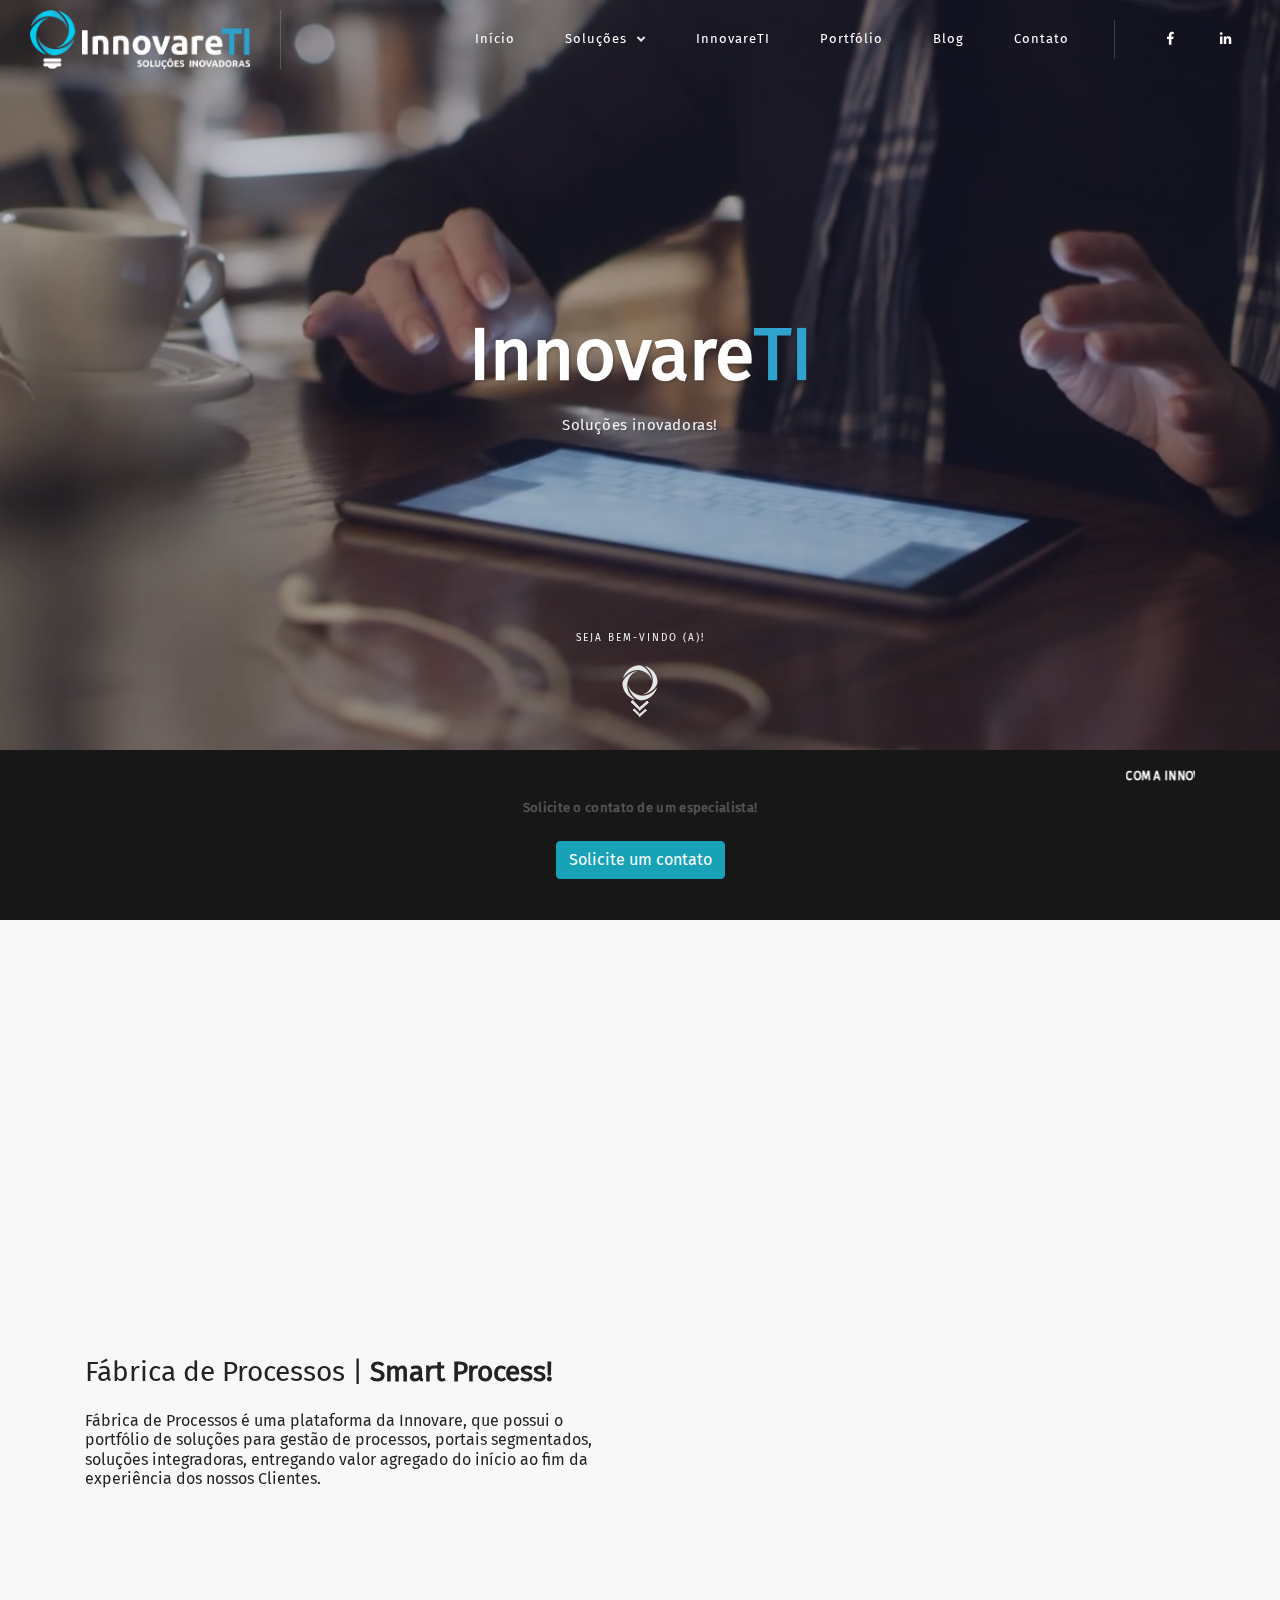
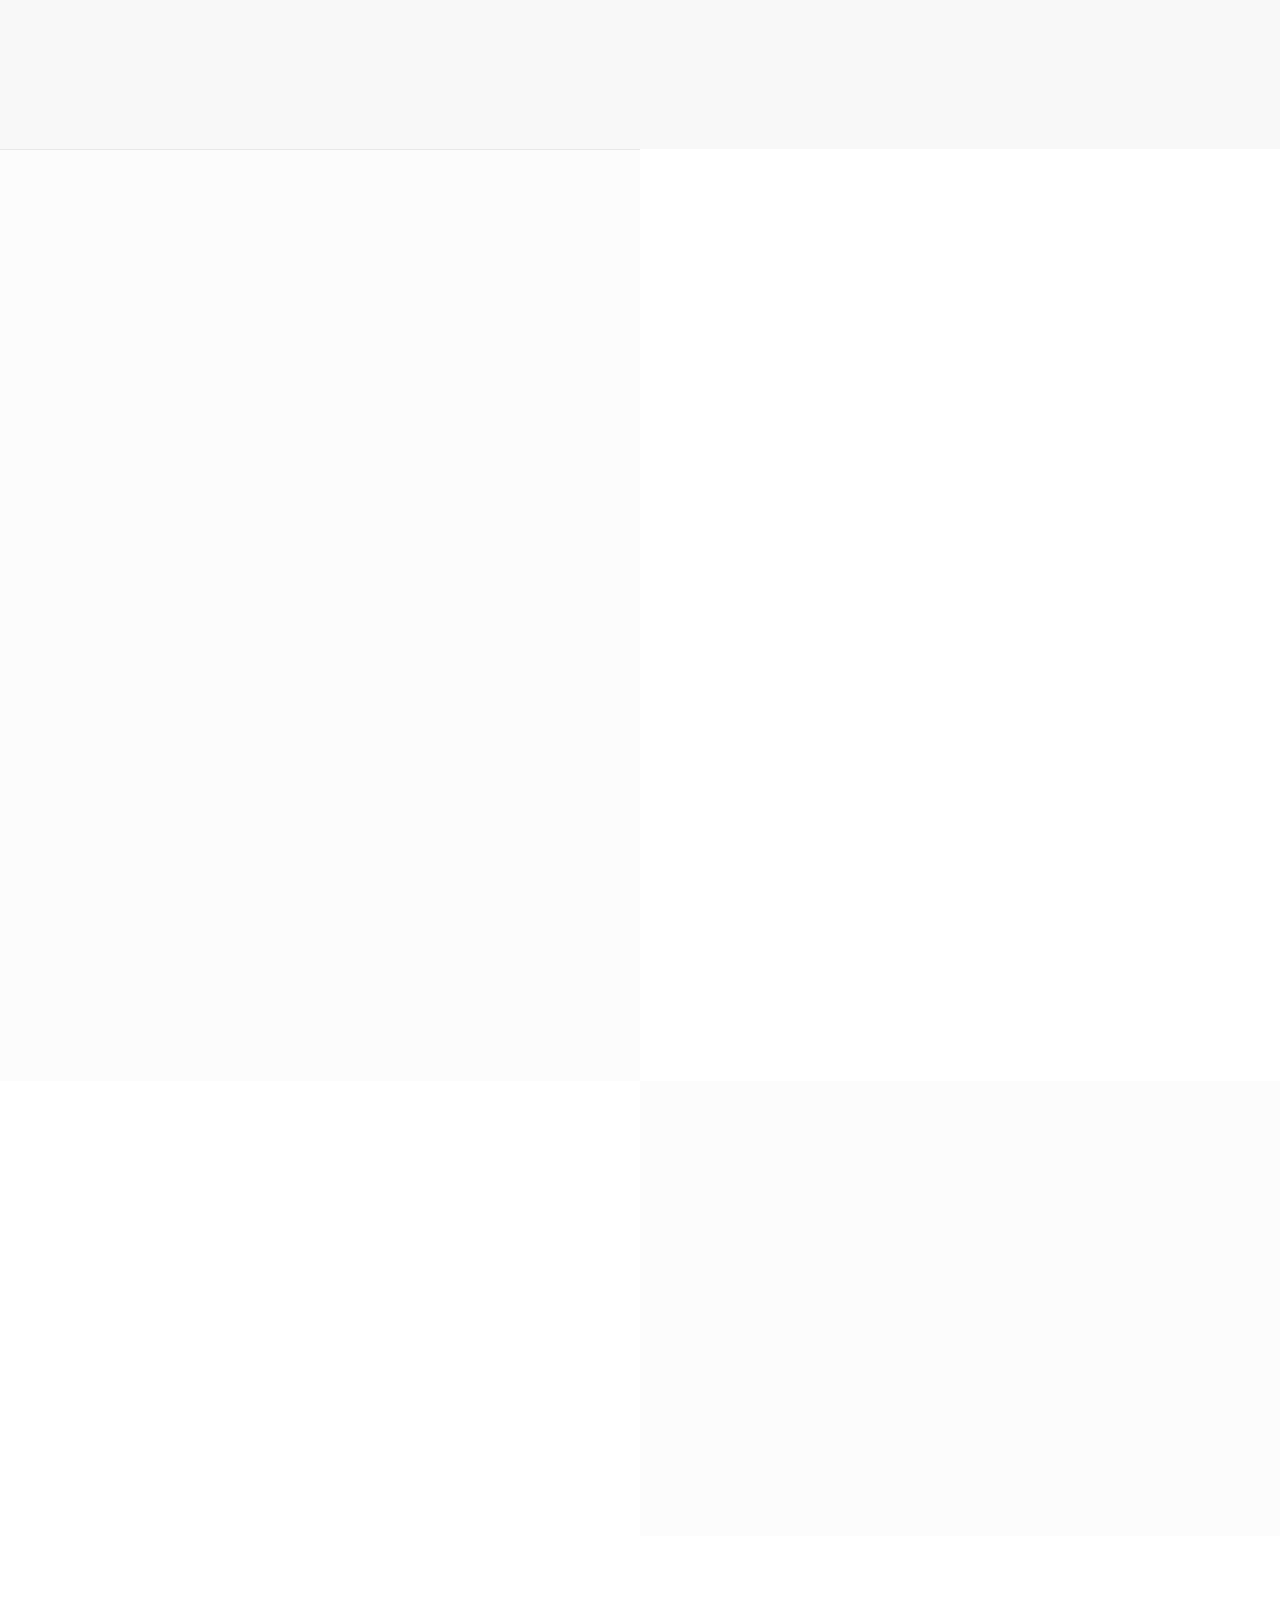
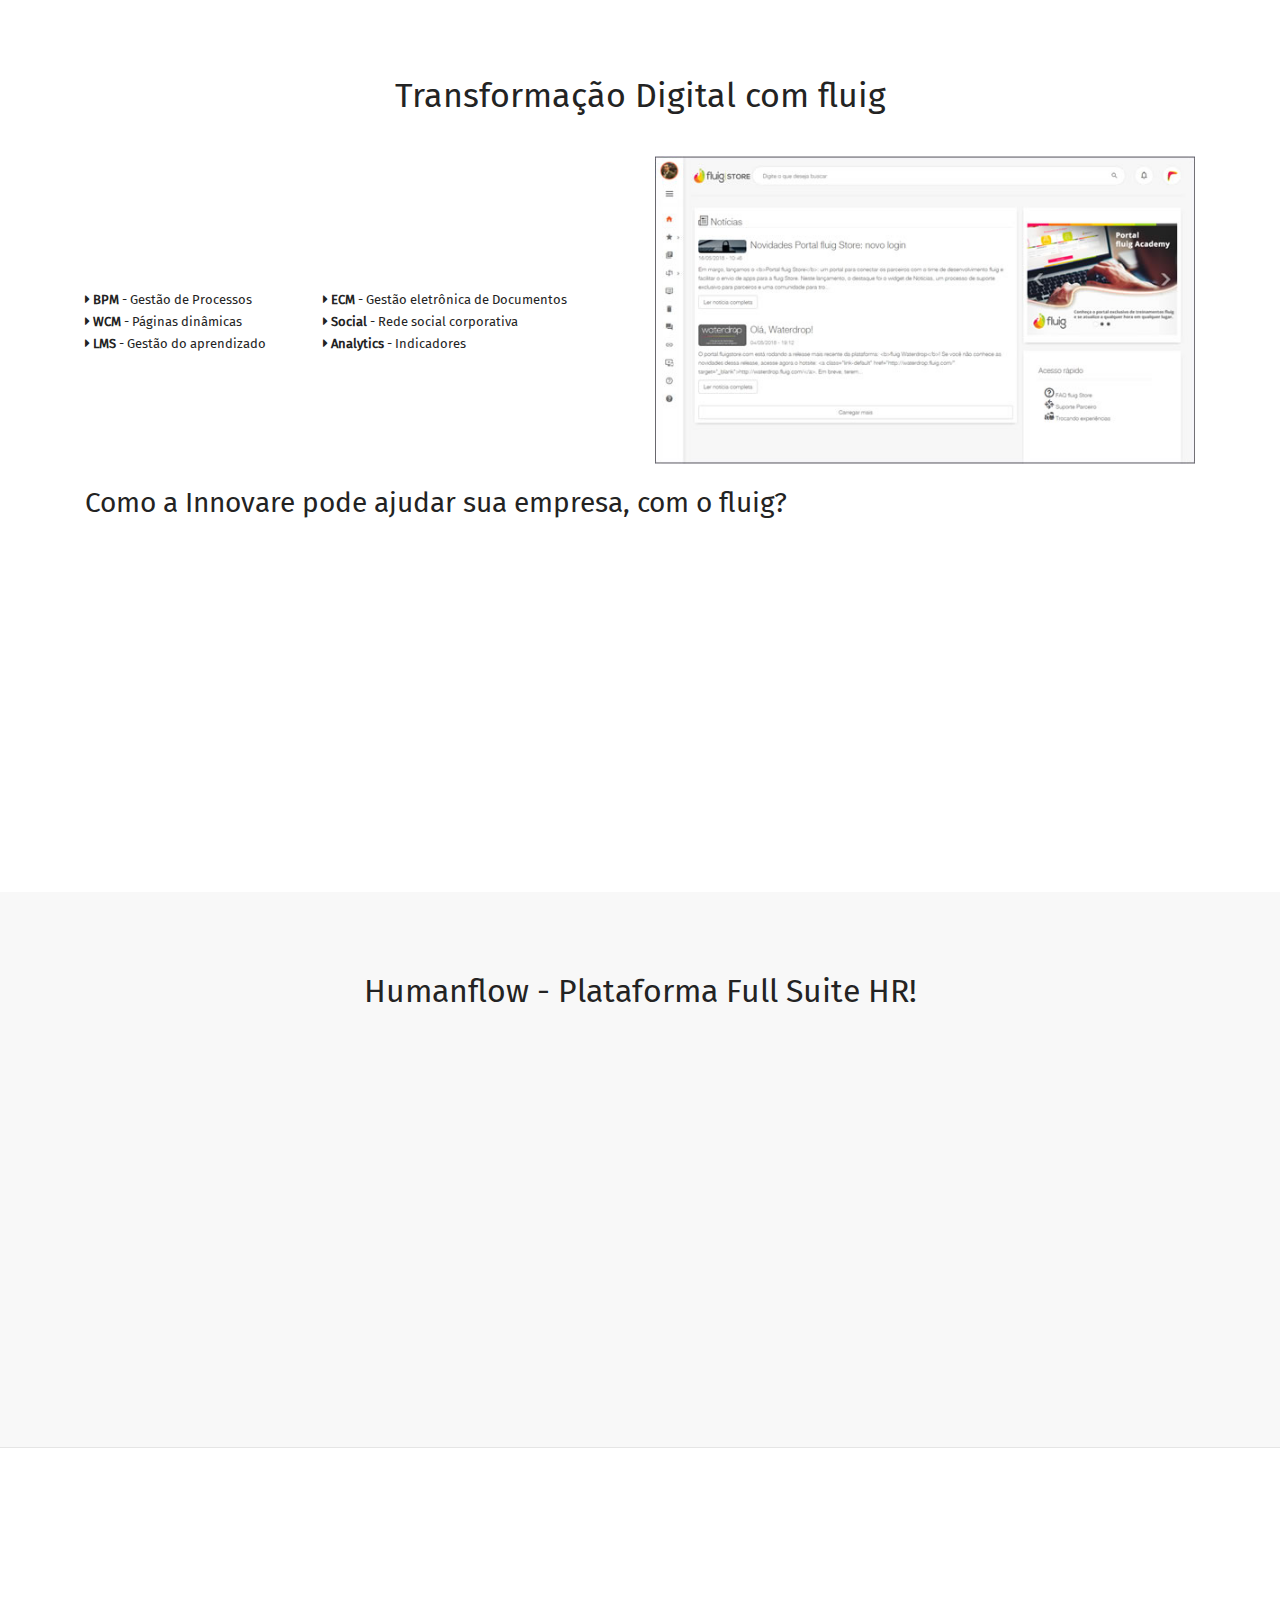
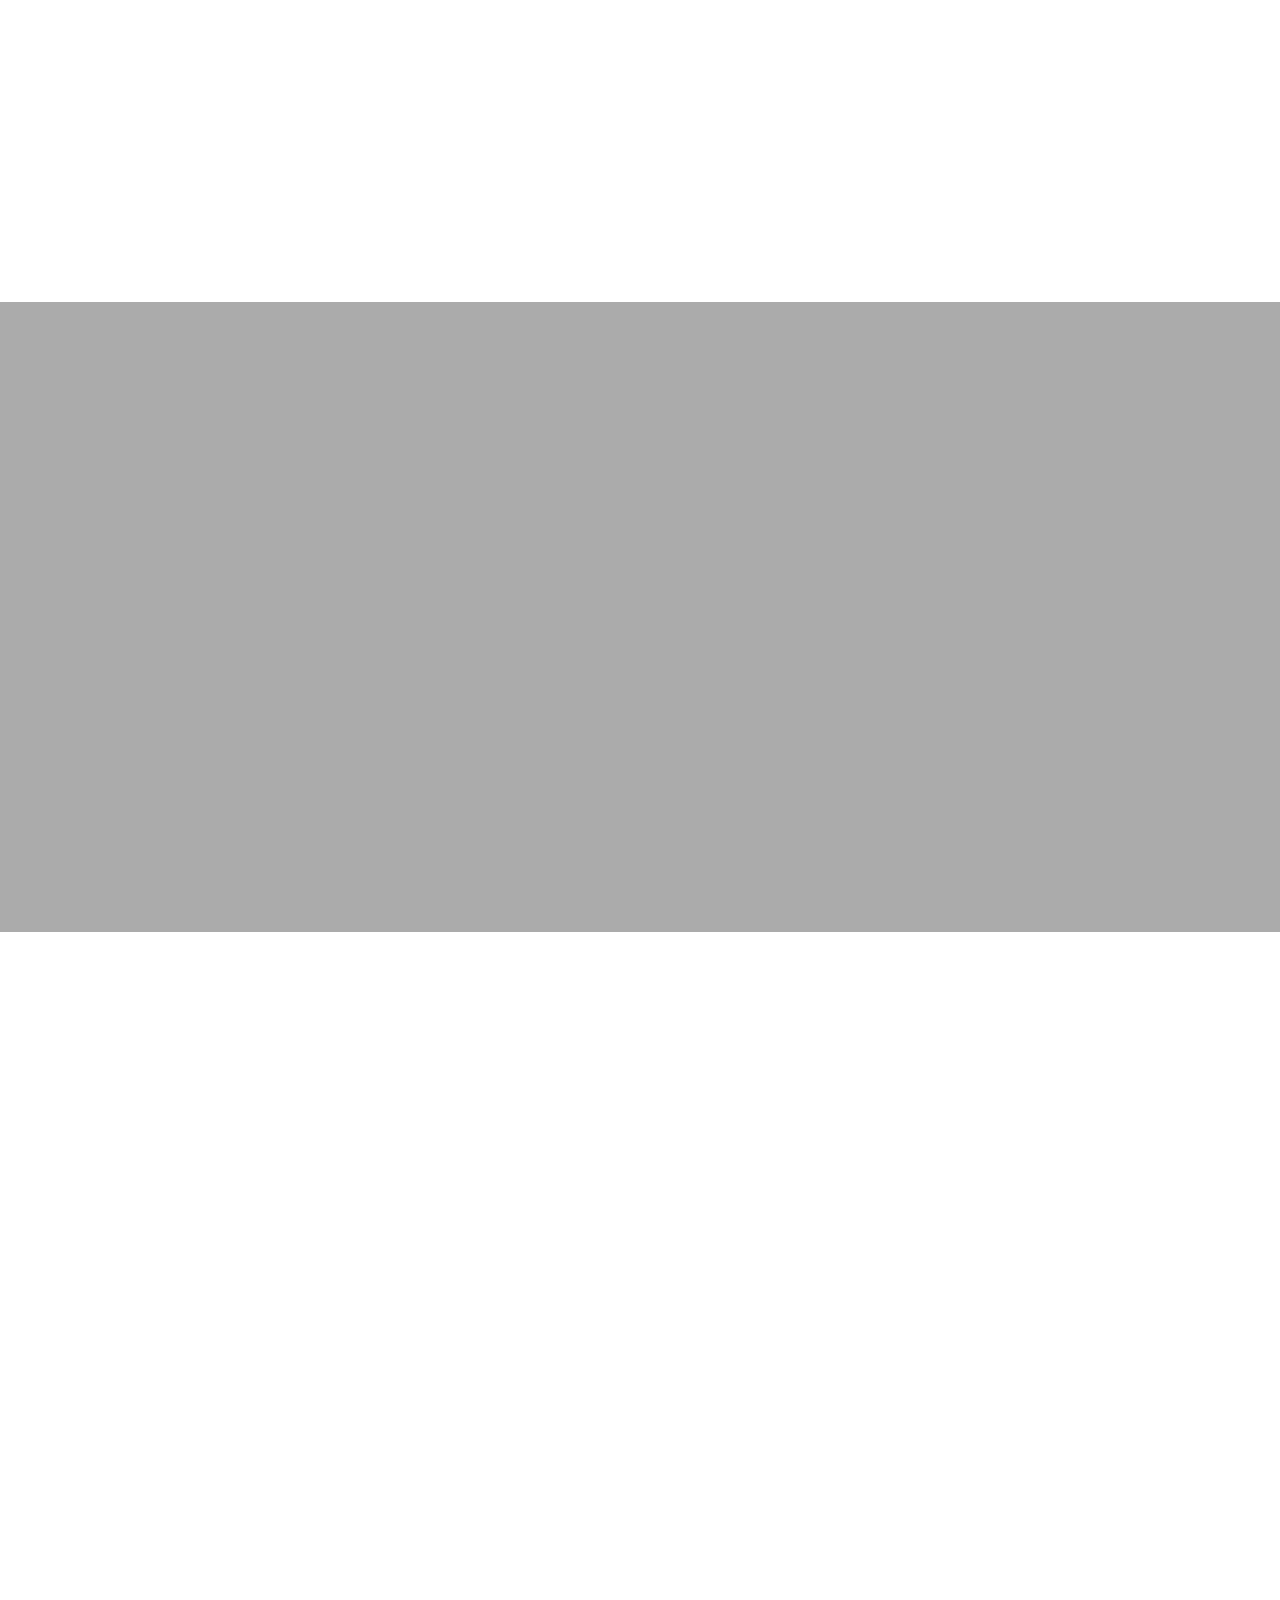
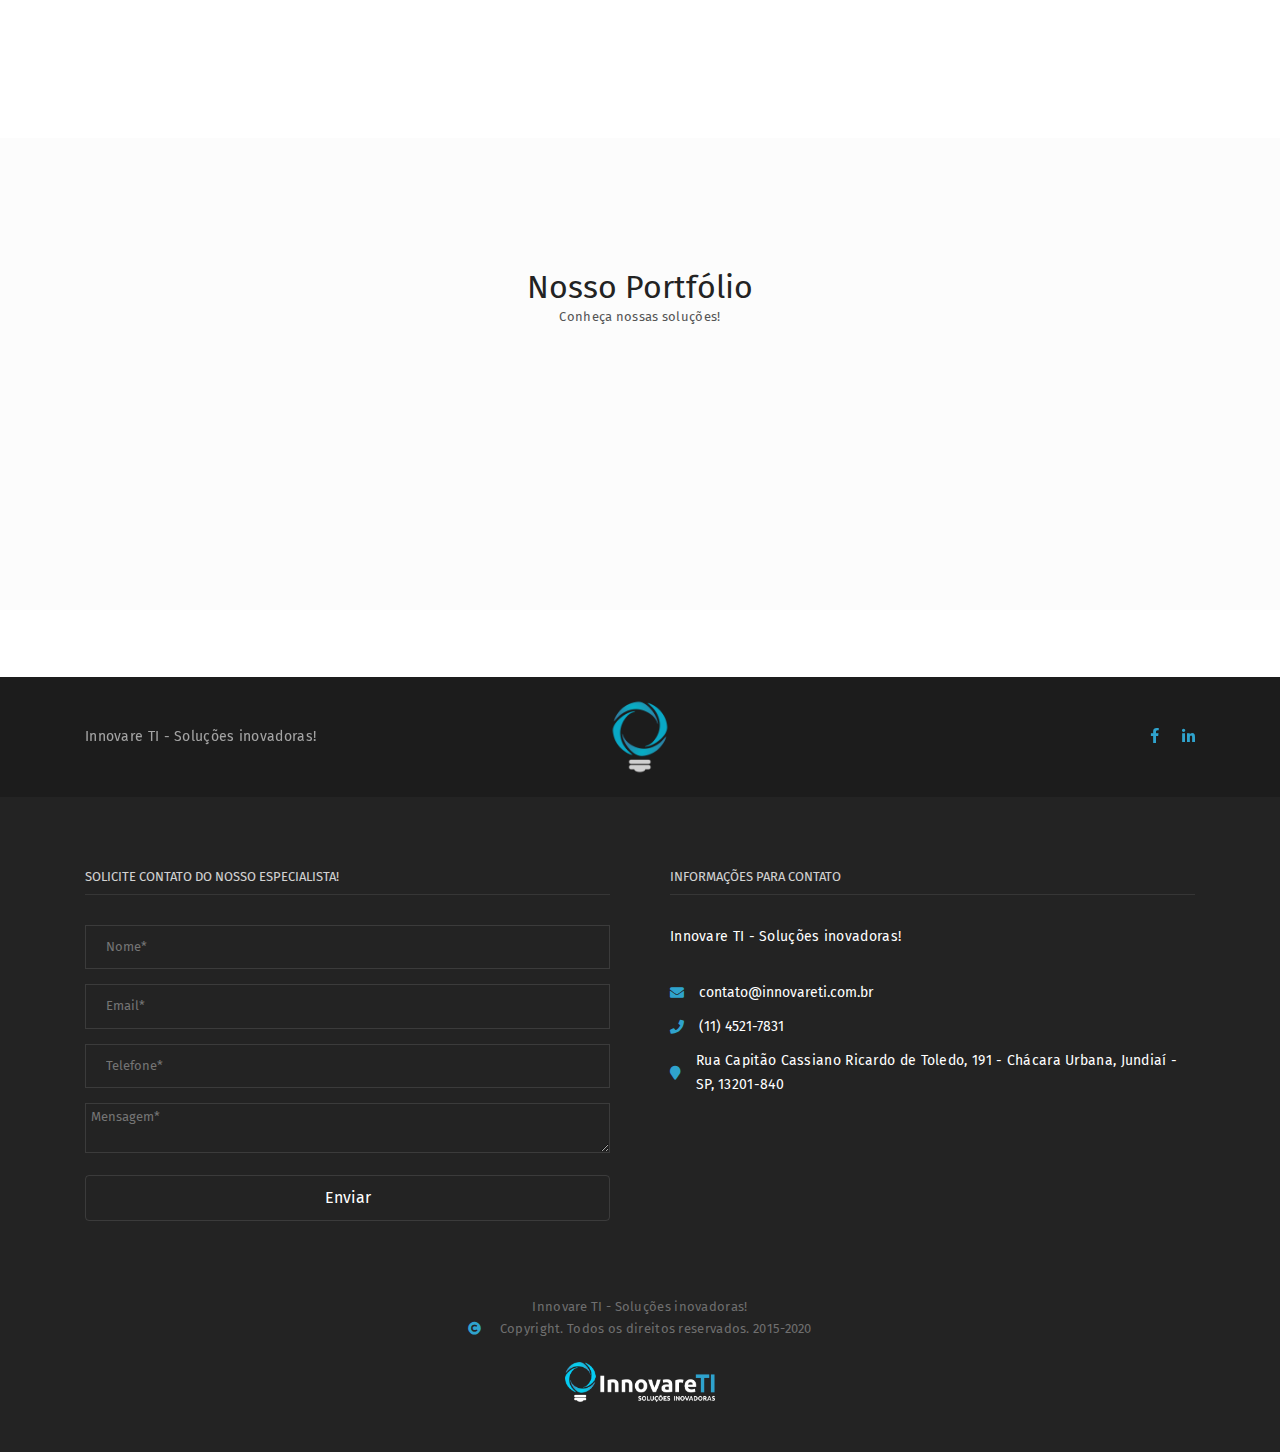
==== commit 11dcda85: "onboarding" ====
--- a/index.html
+++ b/index.html
@@ -1,518 +1,606 @@
 <!doctype html>
 <html>
-<head>
-
-    <meta charset=UTF-8>
-    <meta name=viewport content="width=device-width, initial-scale=1.0">
-    <meta http-equiv="x-ua-compatible" content="ie=edge">
-
-    <meta name="description" content="Soluções inovadoras. Portais WEB personalizados, Sistemas Mobile Responsivos, APP Mobile, Integração com Sistemas, Prototipação, EDI, Troca eletrônica de informações">
-    <meta name="keywords" content="Sistema WEB, fluig, Totvs, Portal WEB, Sistemas Mobile Responsivos, Aplicativos corporativos, APP Mobile, Integração com Sistemas, UX Design, Design Thinking, Desenvolvimento de sistemas, APP Android, APP iOS, APP Apple, APP iPhone, Sistema EAD, Sistema Ensino a Distância, elearning, Sistema treinamento online, lms, sistema sinistros, sistema multas, sistema crm, sistema inspeção qualidade, sistema inspeção tablet, sistema gestão ocorrências, gestão não conformidades, pdca, 5w2h, plano ação, sistema licenças ambientais, diplomas legais, condicionantes, gestão de documentos, ged, ecm, protótipo, mockup, relatórios gerenciais, business intelligence, painel indicadores, gráficos, dashboards, sistema workflow, quality inspection, portal cooperados, datasul, fluig, bpm, sistema gestão processos, ged, ecm, sistema gestão documentos, wcm, totvs, orçamentos  vendas, progress, openedge, software, rdv, despesas viagem, sistema sala reunião, reserva sala reunião, edi, troca eletrônica informações, Electronic Data Interchange">
-    <meta name="author" content="https://www.innovareti.com.br">
-
-    <meta property="og:type" content="article" />
-    <meta property="og:url" content="https://www.innovareti.com.br" />
-    <meta property="og:title" content="InnovareTI | fluig | Plataformas WEB | APP Mobile" />
-    <meta property="og:site_name" content="InnovareTI - Soluções Inovadoras!" />
-    <meta property="og:description" content="Plataforma WEB | APP Mobile"/>
-    <meta property="og:image" content="https://www.innovareti.com.br/new2/img/logo/logo-dark.png" />
-    <meta property="og:image:width" content="250" />
-    <meta property="og:image:height" content="250" />
-
-    <!-- Chrome, Firefox OS and Opera -->
-    <meta name="theme-color" content="#2C8EC0"/>
-
-    <!-- Windows Phone -->
-    <meta name="msapplication-navbutton-color" content="#2C8EC0"/>
-    <meta name=msapplication-TileColor content=#FFFFFF>
-
-    <link rel="shortcut icon" href="img/favicon.png" /> 
-    <link rel="stylesheet" href="https://use.fontawesome.com/releases/v5.2.0/css/all.css" integrity="sha384-hWVjflwFxL6sNzntih27bfxkr27PmbbK/iSvJ+a4+0owXq79v+lsFkW54bOGbiDQ" crossorigin="anonymous">
-    <meta name=msapplication-TileImage content=favicon.ico>
-
-    <!-- iOS Safari -->
-    <meta name="apple-mobile-web-app-capable" content="yes"/>
-    <meta name="apple-mobile-web-app-status-bar-style" content="black-transcluent"/>
-    <title>Innovare TI - Soluções inovadoras! Portais WEB personalizados, fluig, Totvs, Sistemas Mobile Responsivos, APP Mobile, Integração com Sistemas, Prototipação, EDI, Troca eletrônica de informações</title>
-    
-    <!-- IE-Support -->
-    <script src="js/ie-support.js" defer></script>
-    
-    <!-- css-files -->
-    <link rel="stylesheet" href="css/font-awesome.min.css">
-    <link rel="stylesheet" href="css/swiper.min.css">
-    <link rel="stylesheet" href="css/magnific-popup.css">
-    <link rel="stylesheet" href="css/aos.css">
-    <link rel="stylesheet" href="css/main.css">
-</head>
-
-<body>
-<!-- [1] Page Loader -->
-<div class="loader">
-    <div class="sk-folding-cube">
-        <div class="sk-cube1 sk-cube"></div>
-        <div class="sk-cube2 sk-cube"></div>
-        <div class="sk-cube4 sk-cube"></div>
-        <div class="sk-cube3 sk-cube"></div>
-    </div>
-</div>
-<div id="main-wrapper" class="wrapper-hidden z-index-100">
-
-    <!-- [2] Navigation-Menu -->
-    <nav class="navbar navbar-default desktop-menu logo-left">
-        <div class="container-fluid navbar-inner">
-            <div class="navbar-logo">
-                <a href="index.html" class="logo-link d-flex align-items-center" data-aos="zoom-in"
-                   data-aos-delay="1000" data-aos-easing="ease-in-out" data-aos-duration="700">
-                    <img src="img/logo/logo-light.png" alt="" class="logo-img logo-light">
-                    <img src="img/logo/logo-dark.png" alt="" class="logo-img logo-dark">
-                </a>
+    <head>
+
+        <meta charset=UTF-8>
+        <meta name=viewport content="width=device-width, initial-scale=1.0, maximum-scale=1.0">
+        <meta http-equiv="x-ua-compatible" content="ie=edge">
+
+        <meta name="google-site-verification" content="dwRl54uh5lfd1CcKFRqS926_woD6Lnzs5w0orBWSghk" />
+
+        <link rel="alternate" hreflang="pt-br" href="https://www.innovareti.com.br" />
+
+        <meta name="description" content="Soluções inovadoras. Portais WEB personalizados, Sistemas Mobile Responsivos, APP Mobile, Integração com Sistemas, Prototipação, EDI, Troca eletrônica de informações">
+        <meta name="keywords" content="Sistema WEB, fluig, Totvs, Portal WEB, Sistemas Mobile Responsivos, Aplicativos corporativos, APP Mobile, Integração com Sistemas, UX Design, Design Thinking, Desenvolvimento de sistemas, APP Android, APP iOS, APP Apple, APP iPhone, Sistema EAD, Sistema Ensino a Distância, elearning, Sistema treinamento online, lms, sistema sinistros, sistema multas, sistema crm, sistema inspeção qualidade, sistema inspeção tablet, sistema gestão ocorrências, gestão não conformidades, pdca, 5w2h, plano ação, sistema licenças ambientais, diplomas legais, condicionantes, gestão de documentos, ged, ecm, protótipo, mockup, relatórios gerenciais, business intelligence, painel indicadores, gráficos, dashboards, sistema workflow, quality inspection, portal cooperados, datasul, protheus, fluig, bpm, sistema gestão processos, ged, ecm, sistema gestão documentos, wcm, totvs, orçamentos  vendas, progress, openedge, software, rdv, despesas viagem, sistema sala reunião, reserva sala reunião, edi, troca eletrônica informações, Electronic Data Interchange">
+        <meta name="author" content="https://www.innovareti.com.br">
+
+        <meta property="og:type" content="article" />
+        <meta property="og:url" content="https://www.innovareti.com.br" />
+        <meta property="og:title" content="InnovareTI | fluig | Plataformas WEB | APP Mobile" />
+        <meta property="og:site_name" content="InnovareTI - Soluções Inovadoras!" />
+        <meta property="og:description" content="Plataforma WEB | APP Mobile"/>
+        <meta property="og:image" content="https://www.innovareti.com.br/img/logo/logo-seo.png" />
+        <meta property="og:image:width" content="250" />
+        <meta property="og:image:height" content="250" />
+
+        <!-- Chrome, Firefox OS and Opera -->
+        <meta name="theme-color" content="#2C8EC0"/>
+
+        <!-- Windows Phone -->
+        <meta name="msapplication-navbutton-color" content="#2C8EC0"/>
+        <meta name=msapplication-TileColor content=#FFFFFF>
+
+        <link rel="shortcut icon" href="img/favicon.png" /> 
+        <link rel="stylesheet" href="https://use.fontawesome.com/releases/v5.2.0/css/all.css" integrity="sha384-hWVjflwFxL6sNzntih27bfxkr27PmbbK/iSvJ+a4+0owXq79v+lsFkW54bOGbiDQ" crossorigin="anonymous">
+        <meta name=msapplication-TileImage content=favicon.ico>
+
+        <!-- iOS Safari -->
+        <meta name="apple-mobile-web-app-capable" content="yes"/>
+        <meta name="apple-mobile-web-app-status-bar-style" content="black-transcluent"/>
+        <title>Innovare TI - Soluções inovadoras! Portais WEB personalizados, fluig, Totvs, Sistemas Mobile Responsivos, APP Mobile, Integração com Sistemas, Prototipação, EDI, Troca eletrônica de informações</title>
+
+        <!-- IE-Support -->
+        <script src="js/ie-support.js" defer></script>
+
+        <!-- css-files -->
+        <link rel="stylesheet" href="css/font-awesome.min.css">
+        <link rel="stylesheet" href="css/swiper.min.css">
+        <link rel="stylesheet" href="css/magnific-popup.css">
+        <link rel="stylesheet" href="css/aos.css">
+        <link rel="stylesheet" href="css/main.css">
+    </head>
+
+    <body>
+        <!-- [1] Page Loader -->
+        <div class="loader text-center" >
+            <div class="sk-folding-cube">
+                <div class="sk-cube1 sk-cube"></div>
+                <div class="sk-cube2 sk-cube"></div>
+                <div class="sk-cube4 sk-cube"></div>
+                <div class="sk-cube3 sk-cube"></div>
             </div>
-            <div class="navbar-menu">
-                <ul class="navbar-menu-list">
-                    <!-- <li class="menu-primary-item menu-item-has-children">
-                        <a href="#home" class="mobile-menu-toggle ">Início</a>
-                    </li>  -->                   
-                    <li class="menu-primary-item menu-item-has-children">
-                        <a class="mobile-menu-toggle primary-mobile-menu-toggle">SOLUÇÕES</a>
-                        <ul class="sub-menu primary_sub-menus">
-                            <li class="menu-item-has-children">
-                                <a class="mobile-menu-toggle">fluig<i class="fa fa-angle-right"></i></a>
-                                <ul class="sub-menu">
-                                    <li class="menu-item-has-children"><a href="http://www.humanflow.com.br" class="menu-new-item" target="_blank">HumanFlow - Atração & Seleção</a></li>
-                                    <li class="menu-item-has-children"><a href="#">Consultoria</a></li>
-                                </ul>
-                            </li>                            
-                            <li class="menu-item-has-children">
-                                <a class="mobile-menu-toggle">Plataformas WEB<i class="fa fa-angle-right"></i></a>
-                                <ul class="sub-menu">
-                                    <li class="menu-item-has-children"><a href="analytics.html">Analytics</a></li>
-                                    <li class="menu-item-has-children"><a href="inspecao_qualidade.html">Inspeção de qualidade</a></li>
-                                    <li class="menu-item-has-children"><a href="ead_quallifica.html">EAD - Quallifica</a></li>
-                                    <li class="menu-item-has-children"><a href="crm_portal_atendimento.html">CRM - Portal de atendimento</a></li>
-                                    <li class="menu-item-has-children"><a href="gestao_sala_reuniao.html">Gestão de Salas de Reunião</a></li>                                    
-                                    <li class="menu-item-has-children"><a href="gestao_multas_sinistros.html">Gestão de Multas e Sinistros</a></li>
-                                    <li class="menu-item-has-children"><a href="ged_gestao_documentos.html">GED - Gestão de Documentos</a></li>
-                                    <li class="menu-item-has-children"><a href="reembolso_despesas.html">Reembolso de Despesas</a></li>
-                                    <!--
-                                    <li class="menu-item-has-children"><a href="#">Portal de Cooperados</a></li>
-                                    <li class="menu-item-has-children"><a href="#">DDS - Diálogos Diários de Segurança</a></li>
-                                    <li class="menu-item-has-children"><a href="#">Gestão de Ocorrências</a></li>
-                                    <li class="menu-item-has-children"><a href="#">Gestão de Licenças</a></li>
-                                    <li class="menu-item-has-children"><a href="#">E-commerce</a></li>
-                                    -->
+        </div>
+        <div id="main-wrapper" class="wrapper-hidden z-index-100">
+
+            <!-- [2] Navigation-Menu -->
+            <nav class="navbar navbar-default desktop-menu logo-left">
+                <div class="container-fluid navbar-inner">
+                    <div class="navbar-logo">
+                        <a href="index.html" class="logo-link d-flex align-items-center" data-aos="zoom-in"
+                           data-aos-delay="1000" data-aos-easing="ease-in-out" data-aos-duration="700">
+                            <img src="img/logo/logo-light.png" alt="Logo Innovare" class="logo-img logo-light">
+                            <img src="img/logo/logo-dark.png" alt="Logo Innovare" class="logo-img logo-dark">
+                        </a>
+                    </div>
+                    <div class="navbar-menu">
+                        <ul class="navbar-menu-list">
+                            <li class="menu-primary-item menu-item-has-children">
+                                <a href="#home" class="mobile-menu-toggle ">Início</a>
+                            </li>                    
+                            <li class="menu-primary-item menu-item-has-children">
+                                <a class="mobile-menu-toggle primary-mobile-menu-toggle">Soluções</a>
+                                <ul class="sub-menu primary_sub-menus">
+                                    <li class="menu-item-has-children">
+                                        <a class="mobile-menu-toggle">fluig<i class="fa fa-angle-right"></i></a>
+                                        <ul class="sub-menu">
+                                            <li class="menu-item-has-children"><a href="http://www.humanflow.com.br" class="menu-new-item" target="_blank">HumanFlow - Atração & Seleção</a></li>
+                                            <li class="menu-item-has-children"><a href="#fluig">Consultoria</a></li>
+                                        </ul>
+                                    </li>                            
+                                    <li class="menu-item-has-children">
+                                        <a class="mobile-menu-toggle">Plataformas WEB<i class="fa fa-angle-right"></i></a>
+                                        <ul class="sub-menu">
+                                            <li class="menu-item-has-children"><a href="analytics.html">Analytics</a></li>
+                                            <li class="menu-item-has-children"><a href="inspecao_qualidade.html">Inspeção de qualidade</a></li>
+                                            <li class="menu-item-has-children"><a href="ead_quallifica.html">EAD - Quallifica</a></li>
+                                            <li class="menu-item-has-children"><a href="crm_portal_atendimento.html">CRM - Portal de atendimento</a></li>
+                                            <li class="menu-item-has-children"><a href="gestao_sala_reuniao.html">Gestão de Salas de Reunião</a></li>                                    
+                                            <li class="menu-item-has-children"><a href="gestao_multas_sinistros.html">Gestão de Multas e Sinistros</a></li>
+                                            <li class="menu-item-has-children"><a href="ged_gestao_documentos.html">GED - Gestão de Documentos</a></li>
+                                            <li class="menu-item-has-children"><a href="reembolso_despesas.html">Reembolso de Despesas</a></li>
+
+                                            <li class="menu-item-has-children"><a href="gestao_ocorrencias.html">Gestão de Ocorrências</a></li>
+                                            <li class="menu-item-has-children"><a href="portal_cooperados.html">Portal de Cooperados</a></li>
+                                            <li class="menu-item-has-children"><a href="dds_dialogos_diarios_seguranca.html">DDS - Diálogos Diários de Segurança</a></li>
+                                            <li class="menu-item-has-children"><a href="gestao_licencas.html">Gestão de Licenças</a></li>
+                                        </ul>
+                                    </li>
+                                    <li class="menu-item-has-children">
+                                        <a class="mobile-menu-toggle">Mobile<i class="fa fa-angle-right"></i></a>
+                                        <ul class="sub-menu">
+                                            <li class="menu-item-has-children"><a href="inspecao_qualidade.html">Inspeção de qualidade</a></li>
+                                            <li class="menu-item-has-children"><a href="gestao_sala_reuniao.html">Gestão de Salas de Reunião</a></li>
+                                            <li class="menu-item-has-children"><a href="reembolso_despesas.html">Reembolso de Despesas</a></li>
+                                            <li class="menu-item-has-children"><a href="ead_quallifica.html">EAD - Quallifica</a></li>
+                                            <li class="menu-item-has-children"><a href="app_mobile.html">APP Mobile</a></li>
+                                            <li class="menu-item-has-children"><a href="dds_dialogos_diarios_seguranca.html">DDS - Diálogos Diários de Segurança</a></li>
+                                        </ul>
+                                    </li>
+                                    <li class="menu-item-has-children">
+                                        <a class="mobile-menu-toggle">Consultoria<i class="fa fa-angle-right"></i></a>
+                                        <ul class="sub-menu">
+                                            <li class="menu-item-has-children"><a href="ux_design_prototipacao.html">UX Design e Prototipação</a></li>                                    
+                                            <li class="menu-item-has-children"><a href="transformacao_digital.html">Transformação Digital</a></li>
+                                            <li class="menu-item-has-children"><a href="mapeamento_processos.html">Mapeamento de Processos</a></li>
+                                        </ul>
+                                    </li>
                                 </ul>
                             </li>
-                            <li class="menu-item-has-children">
-                                <a class="mobile-menu-toggle">Mobile<i class="fa fa-angle-right"></i></a>
-                                <ul class="sub-menu">
-                                    <li class="menu-item-has-children"><a href="inspecao_qualidade.html">Inspeção de qualidade</a></li>
-                                    <li class="menu-item-has-children"><a href="gestao_sala_reuniao.html">Gestão de Salas de Reunião</a></li>
-                                    <li class="menu-item-has-children"><a href="reembolso_despesas.html">Reembolso de Despesas</a></li>
-                                    <li class="menu-item-has-children"><a href="ead_quallifica.html">EAD - Quallifica</a></li>
-                                    <!--
-                                    <li class="menu-item-has-children"><a href="#">DDS - Diálogos Diários de Segurança</a></li>
-                                    -->
-                                </ul>
+
+                            <li class="menu-primary-item menu-item-has-children">
+                                <a href="#innovareti" class="mobile-menu-toggle ">InnovareTI</a>
                             </li>
-                            <li class="menu-item-has-children">
-                                <a class="mobile-menu-toggle">Consultoria<i class="fa fa-angle-right"></i></a>
-                                <ul class="sub-menu">
-                                    <li class="menu-item-has-children"><a href="ux_design_prototipacao.html">UX Design e Prototipação</a></li>
-                                    <!--
-                                    <li class="menu-item-has-children"><a href="#">Transformação Digital</a></li>
-                                    <li class="menu-item-has-children"><a href="#">Mapeamento de Processos</a></li>
-                                    -->
-                                </ul>
+                            <li class="menu-primary-item menu-item-has-children">
+                                <a href="#solucoes" class="mobile-menu-toggle ">Portfólio</a>
                             </li>
+                            <li class="menu-primary-item menu-item-has-children">
+                                <a href="https://blog.innovareti.com.br" target="_blank" class="mobile-menu-toogle ">Blog</a>
+                            </li>
+                            <li class="menu-primary-item menu-item-has-children">
+                                <a href="#contato" class="mobile-menu-toggle ">Contato</a>
+                            </li>
+
                         </ul>
-                    </li>
-                    
-                    <li class="menu-primary-item menu-item-has-children">
-                        <a href="#innovareti" class="mobile-menu-toggle ">SOBRE</a>
-                    </li>
-                    <li class="menu-primary-item menu-item-has-children">
-                        <a href="#fluig" class="mobile-menu-toggle ">FLUIG</a>
-                    </li>
-                    <li class="menu-primary-item menu-item-has-children">
-                        <a href="#contato" class="mobile-menu-toggle ">CONTATO</a>
-                    </li>
-
-                </ul>
-                <div class="navbar-additional align-items-center">
-                    <div class="social-box">
-                        <a href="https://www.facebook.com/innovareti/" target="_blank">
-                            <i class="fab fa-facebook-f"></i>
-                        </a>
-                    </div>
-                    <div class="social-box">
-                        <a href="https://www.linkedin.com/company/innovareti/" target="_blank">
-                            <i class="fab fa-linkedin-in"></i>
-                        </a>
-                    </div>
-                </div>
-            </div>
-            <button class="hamburger justify-content-center align-items-center hamburger--spin" type="button">
-                <span class="hamburger-box">
-                  <span class="hamburger-inner"></span>
-                </span>
-            </button>
-        </div>
-    </nav>
-    <!-- [3] Hero-Header -->
-    <section class="hero-header hero-small color_overlay bg_img" id="home">
-        <div class="html-video">
-            <video autoplay muted loop>
-                <source src="video/video_background.mp4" type="video/mp4">
-            </video>
-        </div>
-        <div class="container hero-content hero-center d-flex align-items-center">
-            <div class="content-default">
-                <h1 class="display-3 content-heading bold-heading"
-                    data-aos="zoom-in"
-                    data-aos-delay="900"
-                    data-aos-easing="ease-in-out"
-                    data-aos-duration="700">Innovare<span class="highlight">TI</span>
-                </h1>
-                <p class="text-default center"
-                   data-aos="zoom-in"
-                   data-aos-delay="1000"
-                   data-aos-easing="ease-in-out"
-                   data-aos-duration="700">Soluções inovadoras!</p>
-            </div>
-            <div class="angle-down"
-                 data-aos="zoom-in"
-                 data-aos-delay="1300"
-                 data-aos-anchor=".hero-header"
-                 data-aos-easing="ease-in-out"
-                 data-aos-duration="700">
-                <p>Seja bem-vindo (a)!</p>
-                <i><img src="img/logo/Logo_loading.png" alt=""></i>
-            </div>
-        </div>
-    </section>
-    
-
-    <!-- [5] Digital Services -->
-    <section class="about-creative-section gray-section" style="background-color:#171717; padding: 8px 10px 1px 10px;">
-            <div class="container">
-                <p class="subtitle text-white"
-                   data-aos="fade"
-                   data-aos-delay="350"
-                   data-aos-anchor-placement="top-bottom"
-                   data-aos-easing="ease-in-out"
-                   data-aos-duration="600">
-                   <marquee behavior=scroll scrolldelay="1">Com a Innovare, sua empresa avança na <em>Transformação Digital</em></marquee></p>
-                <p class="title text-center"
-                    data-aos="fade"
-                    data-aos-delay="200"
-                    data-aos-anchor-placement="top-bottom" data-aos-easing="ease-in-out" data-aos-duration="600"><b>Solicite o contato de um especialista!</b></p><br />
-                <div class="row images-wrapper">
-                    <a href="#contato" class="btn btn-info" style="margin:auto">Solicite um contato</a>
-                    </div>
-                </div>
-            </div>
-        </section>
-
-<!-- [5] Digital Services -->
-    <section class="digital-services" id="innovareti">
-        <div class="container-fluid">
-            <div class="row">
-                <div class="col-lg-6 col-12 content light-gray-section">
-                    <div class="content-wrapper">
-                        <h2 class="section-title"
-                            data-aos="fade-up"
-                            data-aos-delay="250"
-                            data-aos-anchor-placement="top-bottom"
+                        <div class="navbar-additional align-items-center">
+                            <div class="social-box">
+                                <a href="https://www.facebook.com/innovareti/" target="_blank">
+                                    <i class="fab fa-facebook-f"></i>
+                                </a>
+                            </div>
+                            <div class="social-box">
+                                <a href="https://www.linkedin.com/company/innovareti/" target="_blank">
+                                    <i class="fab fa-linkedin-in"></i>
+                                </a>
+                            </div>
+                        </div>
+                    </div>
+                    <button class="hamburger justify-content-center align-items-center hamburger--spin" type="button">
+                        <span class="hamburger-box">
+                            <span class="hamburger-inner"></span>
+                        </span>
+                    </button>
+                </div>
+            </nav>
+            <!-- [3] Hero-Header -->
+            <section class="hero-header hero-small color_overlay bg_img" id="home">
+                <div class="html-video">
+                    <video autoplay autobuffer muted loop playsinline>
+                        <source src="video/video_background.webm" type="video/webm">
+                        <source src="video/video_background.mp4" type="video/mp4">
+                    </video>
+                </div>
+                <div class="container hero-content hero-center d-flex align-items-center">
+                    <div class="content-default">
+                        <h1 class="display-3 content-heading bold-heading"
+                            data-aos="zoom-in"
+                            data-aos-delay="900"
                             data-aos-easing="ease-in-out"
-                            data-aos-duration="700">O que fazemos?</h2>
+                            data-aos-duration="700">Innovare<span class="highlight">TI</span>
+                        </h1>
+                        <p class="text-default center"
+                           data-aos="zoom-in"
+                           data-aos-delay="1000"
+                           data-aos-easing="ease-in-out"
+                           data-aos-duration="700">Soluções inovadoras!</p>
+                    </div>
+                    <div class="angle-down"
+                         data-aos="zoom-in"
+                         data-aos-delay="1300"
+                         data-aos-anchor=".hero-header"
+                         data-aos-easing="ease-in-out"
+                         data-aos-duration="700">
+                        <p>Seja bem-vindo (a)!</p>
+                        <i><img src="img/logo/Logo_loading.png" alt="Logo Innovare loading"></i>
+                    </div>
+                </div>
+            </section>
+
+
+            <!-- [5] Digital Services -->
+            <section class="about-creative-section gray-section" style="background-color:#171717; padding: 8px 10px 1px 10px;">
+                <div class="container">
+                    <p class="subtitle text-white"
+                       data-aos="fade"
+                       data-aos-delay="350"
+                       data-aos-anchor-placement="top-bottom"
+                       data-aos-easing="ease-in-out"
+                       data-aos-duration="600">
+                    <marquee behavior=scroll scrolldelay="1">Com a Innovare, sua empresa avança na <em>Transformação Digital</em></marquee></p>
+                    <p class="title text-center"
+                       data-aos="fade"
+                       data-aos-delay="200"
+                       data-aos-anchor-placement="top-bottom" data-aos-easing="ease-in-out" data-aos-duration="600"><b>Solicite o contato de um especialista!</b></p><br />
+                    <div class="row images-wrapper">
+                        <a href="#contato" class="btn btn-info" style="margin:auto">Solicite um contato</a>
+                    </div>
+                </div>
+            </section>
+
+            <!-- [4] Content Section -->
+            <section class="content-section-type-1 large-section gray-section">
+                <div class="container">
+                    <div class="row">
+                        <div class="col d-flex justify-content-center"
+                             data-aos="fade-up"
+                             data-aos-anchor-placement="top-bottom"
+                             data-aos-easing="ease-in-out"
+                             data-aos-duration="600">
+                            <h2 class="section-title text-center title-divider" data-bigletter="O">Fábrica de Processos - Smart Process!</h2>
+                        </div>
+                    </div>
+                </div>
+                <div class="container content-wrapper accordion-type-1">
+                    <div class="row">
+                        <div class="col-lg-6" style="margin:auto">
+                            <div class="video-wrapper d-flex align-items-start justify-content-center"
+                                    data-aos="fade-right"
+                                    data-aos-delay="150"
+                                    data-aos-anchor-placement="top-bottom"
+                                    data-aos-easing="ease-in-out"
+                                    data-aos-duration="700">
+                                <a href="http://fabricadeprocessos.com" target="_blank"><img src="img/fotos/fabrica_de_processos.jpg" alt="Fábrica de Processos" class="img-fluid"></a>
+                            </div>
+                            <div>
+                                <br>
+                                <h3>Fábrica de Processos | <strong>Smart Process!</strong> </h3><br>
+                                <h6>Fábrica de Processos é uma plataforma da Innovare, que possui o portfólio de soluções para gestão de processos, portais segmentados, soluções integradoras, entregando valor agregado do início ao fim da experiência dos nossos Clientes.</h6><br>
+                            </div>
+                        </div>
+                        <div class="col-lg-6">
+                            <div class="accordion-wrapper"
+                                    data-aos="fade-left"
+                                    data-aos-delay="300"
+                                    data-aos-anchor-placement="top-bottom"
+                                    data-aos-easing="ease-in-out"
+                                    data-aos-duration="700">
+                                <div class="accordion active-accordion">
+                                    <p class="accordion-header">Destaques de Processos BPM</p>
+                                    <div class="accordion-body">
+                                        <ul>
+                                            <li><i class="fa fa-circle"></i> <strong>Financeiro</strong>: Solicitação de Pagamento, Negociação de títulos, etc.</li>
+                                            <li><i class="fa fa-circle"></i> <strong>Compras</strong>: Solicitação de Compras, Cadastro de Fornecedores, etc.</li>
+                                        </ul>
+                                    </div>
+                                </div>
+                                <div class="accordion">
+                                    <p class="accordion-header">Destaques de Portais</p>
+                                    <div class="accordion-body">
+                                        <ul>
+                                            <li><i class="fa fa-circle"></i> <strong>Portal de Qualidade/Manutenção</strong>: Manutenção preventiva, corretiva, com APP Mobile e Gestão de Planos de ações.</li>
+                                            <li><i class="fa fa-circle"></i> <strong>Portal do Cliente</strong>: Consulta de Pedidos, Boletos e NFs, Tracking de pedidos, integrado com transportadoras.</li>
+                                            <li><i class="fa fa-circle"></i> <strong>Portal do Merchandising</strong>: Registro de ações da Força de Vendas, Gamificação da equipe, Votações mensais e trimestrais, com premiação.</li>
+                                            <li><i class="fa fa-circle"></i> <strong>Game Onboarding</strong>: Biblioteca de vídeos, Game para Integração de novos colabordores, Dinâmica Gamificada, etc.</li>
+                                        </ul>
+                                    </div>
+                                </div>
+                                <div class="accordion">
+                                    <p class="accordion-header">Destaques de APP Mobile</p>
+                                    <div class="accordion-body">
+                                        <ul>
+                                            <li><i class="fa fa-circle"></i> <strong>Portal de Qualidade/Manutenção</strong>: Manutenção preventiva, corretiva, com APP Mobile e Gestão de Planos de ações.</li>
+                                            <li><i class="fa fa-circle"></i> <strong>Catálogo de Produtos</strong>: Catálogo de Produtos, Solicitação de visitas, Vídeos e Fotos de Produtos, Materiais promocionais, etc.</li>
+                                            <li><i class="fa fa-circle"></i> <strong>Sales Enable</strong>: Portfólio de Serviços, Solicitação de visitas, Sales Enable, Compartilhamento de materiais, etc.</li>
+                                        </ul>
+                                    </div>
+                                </div>
+                                <div class="accordion">
+                                    <p class="accordion-header">Destaques de RH</p>
+                                    <div class="accordion-body">
+                                        <ul>
+                                            <li><i class="fa fa-circle"></i> <strong>Recrutamento e Seleção</strong>: Solicitação de pessoal, Aprovação de vagas, Revisão de Job Description, Publicação de vagas, Triagem de Candidatos, Processo Seletivo, etc.</li>
+                                            <li><i class="fa fa-circle"></i> <strong>Onboarding</strong>: HR Onboarding, Digitalização de Documentos, Checklist de atividades, Vídeos de integração, etc.</li>
+                                        </ul>
+                                    </div>
+                                </div>
+                                <a href="http://fabricadeprocessos.com" target="_blank" class="button-default-color-2"><h5>Saiba mais!</h5></a>
+                            </div>
+                        </div>
+                    </div>
+                </div>
+            </section>
+
+            <!-- [5] Digital Services -->
+            <section class="digital-services" id="innovareti">
+                <div class="container-fluid">
+                    <div class="row">
+                        <div class="col-lg-6 col-12 content light-gray-section">
+                            <div class="content-wrapper">
+                                <h2 class="section-title"
+                                    data-aos="fade-up"
+                                    data-aos-delay="250"
+                                    data-aos-anchor-placement="top-bottom"
+                                    data-aos-easing="ease-in-out"
+                                    data-aos-duration="700">O que fazemos?</h2>
+                                <p class="subtitle"
+                                   data-aos="fade-up"
+                                   data-aos-delay="300"
+                                   data-aos-anchor-placement="top-bottom"
+                                   data-aos-easing="ease-in-out"
+                                   data-aos-duration="700">Venha inovar conosco!</p>
+                                <div class="row">
+                                    <div class="col-md-6 col-lg-12 col-xl-6"
+                                         data-aos="fade-up"
+                                         data-aos-delay="250"
+                                         data-aos-anchor-placement="top-bottom"
+                                         data-aos-easing="ease-in-out"
+                                         data-aos-duration="700">
+                                        <div class="d-flex service-wrapper">
+                                            <div class="icon-wrapper d-flex align-items-center justify-content-center">
+                                                <i class="fa fa-desktop"></i>
+                                            </div>
+                                            <div class="d-flex flex-column">
+                                                <h6 class="title-service">Portais WEB</h6>
+                                                <p class="service-text">Desenvolvemos seus <b>portais WEB</b> personalizados, <b>integrados</b> ou não com outros sistemas.
+                                                </p>
+                                            </div>
+                                        </div>
+                                    </div>
+                                    <div class="col-md-6 col-lg-12 col-xl-6"
+                                         data-aos="fade-up"
+                                         data-aos-delay="300"
+                                         data-aos-anchor-placement="top-bottom"
+                                         data-aos-easing="ease-in-out"
+                                         data-aos-duration="700">
+                                        <div class="d-flex service-wrapper">
+                                            <div class="icon-wrapper d-flex align-items-center justify-content-center">
+                                                <i class="fa fa-mobile-alt"></i>
+                                            </div>
+                                            <div class="d-flex flex-column">
+                                                <h6 class="title-service">APP Mobile</h6>
+                                                <p class="service-text">Para projetos que necessitem de aplicativo mobile específico, desenvolvemos para <b>Android</b> e <b>iOS</b>.</p>
+                                            </div>
+                                        </div>
+                                    </div>
+                                    <div class="col-md-6 col-lg-12 col-xl-6"
+                                         data-aos="fade-up"
+                                         data-aos-delay="350"
+                                         data-aos-anchor-placement="top-bottom"
+                                         data-aos-easing="ease-in-out"
+                                         data-aos-duration="700">
+                                        <div class="d-flex service-wrapper">
+                                            <div class="icon-wrapper d-flex align-items-center justify-content-center">
+                                                <i class="fa fa-project-diagram"></i>
+                                            </div>
+                                            <div class="d-flex flex-column">
+                                                <h6 class="title-service">fluig</h6>
+                                                <p class="service-text">Através da Plataforma <b>fluig</b> (Totvs), a Innovare entrega projetos de qualidade, com foco no <b>melhor Custo x Benefício</b>, respeitando o investimento de nossos Clientes e <b>agregando valor</b> em todos os seus processos.</p>
+                                            </div>
+                                        </div>
+                                    </div>
+                                    <div class="col-md-6 col-lg-12 col-xl-6"
+                                         data-aos="fade-up"
+                                         data-aos-delay="400"
+                                         data-aos-anchor-placement="top-bottom"
+                                         data-aos-easing="ease-in-out"
+                                         data-aos-duration="700">
+                                        <div class="d-flex service-wrapper">
+                                            <div class="icon-wrapper d-flex align-items-center justify-content-center">
+                                                <i class="fa fa-object-group"></i>
+                                            </div>
+                                            <div class="d-flex flex-column">
+                                                <h6 class="title-service">UX Design</h6>
+                                                <p class="service-text">Através de conceitos de <b>UX Design</b> e <b>Design Thinking</b>, realizamos um levantamento com o Cliente e Usuários, seguido de uma abordagem da solução, com o desenvolvimento de um <b>protótipo</b>.</p>
+                                            </div>
+                                        </div>
+                                    </div>
+                                    <div class="col-md-6 col-lg-12 col-xl-6"
+                                         data-aos="fade-up"
+                                         data-aos-delay="400"
+                                         data-aos-anchor-placement="top-bottom"
+                                         data-aos-easing="ease-in-out"
+                                         data-aos-duration="700">
+                                        <div class="d-flex service-wrapper">
+                                            <div class="icon-wrapper d-flex align-items-center justify-content-center">
+                                                <i class="fa fa-laptop-code"></i>
+                                            </div>
+                                            <div class="d-flex flex-column">
+                                                <h6 class="title-service">Desenvolvimentos Datasul e Protheus</h6>
+                                                <p class="service-text">Nosso corpo técnico também tem know how em projetos do ERP <b>Datasul</b> (Progress) e <b>Protheus</b>, desenvolvendo aplicações e integrações com outros sistemas.</p>
+                                            </div>
+                                        </div>
+                                    </div>
+                                    <div class="col-md-6 col-lg-12 col-xl-6"
+                                         data-aos="fade-up"
+                                         data-aos-delay="400"
+                                         data-aos-anchor-placement="top-bottom"
+                                         data-aos-easing="ease-in-out"
+                                         data-aos-duration="700">
+                                        <div class="d-flex service-wrapper">
+                                            <div class="icon-wrapper d-flex align-items-center justify-content-center">
+                                                <i class="fa fa-cog"></i>
+                                            </div>
+                                            <div class="d-flex flex-column">
+                                                <h6 class="title-service">EDI</h6>
+                                                <p class="service-text">Para projetos que buscam a automação das <b>integrações entre sistemas</b>, desenvolvemos soluções que realizam a captura de documentos, validam as informações e importam para sistemas de vários tipos de banco de dados.</p>
+                                            </div>
+                                        </div>
+                                    </div>
+                                </div>
+                            </div>
+                        </div>
+                        <div class="col-lg-6 col-12 image parallax-window" data-src="img/fotos/innovare_o_que_fazemos.jpg">
+                        </div>
+                        <div class="col-lg-6 col-12 image bg_img parallax-window last-image"
+                             data-src="img/fotos/a_innovare.jpg">
+                        </div>
+                        <div class="col-lg-6 col-12 content-about light-gray-section">
+                            <div class="content-wrapper"
+                                 data-aos="fade-up"
+                                 data-aos-delay="100"
+                                 data-aos-anchor-placement="top-bottom"
+                                 data-aos-easing="ease-in-out"
+                                 data-aos-duration="700">
+                                <h2 class="section-title">A InnovareTI</h2>
+                                <p class="about-text">Promovemos a <b>Transformação Digital</b> de nossos Clientes através dos nossos principais pilares de negócio: <b>fluig</b>, <b>web</b>, <b>mobile</b> e <b>consulting</b>.<br><br>
+                                Nós empreendemos os esforços em pesquisa e desenvolvimento (P&D) para a construção de <b>soluções inovadoras</b>, com um ambiente completo de desenvolvimento, entrega e suporte, permitindo o <b>desenvolvimento ágil (Scrum e Agile)</b> de soluções completas, direcionadas para os principais segmentos de mercado.</p>
+                                <div class="btn-wrapper d-flex">
+                                </div>
+                            </div>
+                        </div>
+                    </div>
+                </div>
+            </section>
+
+            <!-- [4] About Section -->
+            <section class="about-creative-section large-section" id="fluig">
+                <div class="container">
+                    <p class="subtitle"
+                       data-aos="fade"
+                       data-aos-delay="300"
+                       data-aos-anchor-placement="top-bottom"
+                       data-aos-easing="ease-in-out"
+                       data-aos-duration="600"><h2>Transformação Digital com fluig</h2></p>
+                    <div class="row"> 
+                        <div class="col-md-6">
+                            <p class="title"
+                               data-aos="fade"
+                               data-aos-delay="200"
+                               data-aos-anchor-placement="top-bottom" data-aos-easing="ease-in-out" data-aos-duration="600">O fluig é uma plataforma que
+                                proporciona o ambiente ideal para <b>Produtividade</b> e <b>Colaboração</b>, unificando os seus <b>Processos</b> e <b>Documentos</b>. Potencialize a
+                                sua operação e, juntos, podemos ir mais longe.</p><br />
+                            <p class="title"
+                               data-aos="fade"
+                               data-aos-delay="200"
+                               data-aos-anchor-placement="top-bottom" data-aos-easing="ease-in-out" data-aos-duration="600">Conheça alguns cards:</p><br />
+                            <div class="row">
+                                <div class="col-md-5">
+                                    <ul>
+                                        <li><i class="fa fa-caret-right"></i> <b>BPM</b> - Gestão de Processos</li>
+                                        <li><i class="fa fa-caret-right"></i> <b>WCM</b> - Páginas dinâmicas</li>
+                                        <li><i class="fa fa-caret-right"></i> <b>LMS</b> - Gestão do aprendizado</li>
+                                    </ul>
+                                </div>
+                                <div class="col-md-7">
+                                    <ul>
+                                        <li><i class="fa fa-caret-right"></i> <b>ECM</b> - Gestão eletrônica de Documentos</li>
+                                        <li><i class="fa fa-caret-right"></i> <b>Social</b> - Rede social corporativa</li>
+                                        <li><i class="fa fa-caret-right"></i> <b>Analytics</b> - Indicadores</li>
+                                    </ul>
+                                    <br>
+                                </div>
+                            </div>
+                        </div>
+                        <div class="col-md-6"><img src="img/banners/fluig.jpg" alt="fluig" class="img-fluid"></div>
+                    </div>
+
+                    <div class="row">
+                        <div class="col-md-12">
+                            <br><h3>Como a Innovare pode ajudar sua empresa, com o fluig?</h3><br>
+                        </div>
+                    </div>
+
+                    <div class="row steps-wrapper">
+                        <div class="col-md-4 step-wrapper d-flex"
+                             data-aos="fade-up"
+                             data-aos-delay="300"
+                             data-aos-anchor-placement="top-bottom"
+                             data-aos-easing="ease-in-out"
+                             data-aos-duration="600"
+                             style="padding:15px">
+                            <div>
+                                <i class="fas fa-sitemap num display-4"></i>
+                            </div>
+                            <div class="step-body">
+                                <h6>BPM - Desenvolvimento de processos</h6>
+                                <p>Criação dos seus processos, formulários e workflows.</p>
+                            </div>
+                        </div>
+                        <div class="col-md-4 step-wrapper d-flex"
+                             data-aos="fade-up"
+                             data-aos-delay="350"
+                             data-aos-anchor-placement="top-bottom"
+                             data-aos-easing="ease-in-out"
+                             data-aos-duration="600"
+                             style="padding:15px">
+                            <div>
+                                <i class="fa fa-chalkboard-teacher num display-4"></i>
+                            </div>
+                            <div class="step-body">
+                                <h6>Treinamentos personalizados</h6>
+                                <p>Capacitação para área de negócio e desenvolvedores.</p>
+                            </div>
+                        </div>
+                        <div class="col-md-4 step-wrapper d-flex"
+                             data-aos="fade-up"
+                             data-aos-delay="400"
+                             data-aos-anchor-placement="top-bottom"
+                             data-aos-easing="ease-in-out"
+                             data-aos-duration="600"
+                             style="padding:15px">
+                            <div>
+                                <i class="fas fa-project-diagram num display-4"></i>
+                            </div>
+                            <div class="step-body">
+                                <h6>Mapeamento de Processos</h6>
+                                <p>Consultoria para mapear o processo AS IS e insights para ampliação de automação de processos.</p>
+                            </div>
+
+                        </div>
+                        <div class="col-md-4 step-wrapper d-flex"
+                             data-aos="fade-up"
+                             data-aos-delay="400"
+                             data-aos-anchor-placement="top-bottom"
+                             data-aos-easing="ease-in-out"
+                             data-aos-duration="600"
+                             style="padding:15px">
+                            <div>
+                                <i class="fas fa-code-branch num display-4"></i>
+                            </div>
+                            <div class="step-body">
+                                <h6>Integração com sistemas</h6>
+                                <p>Entre fluig, ERPs Totvs e sistemas legados.</p>
+                            </div>
+
+                        </div>
+                        <div class="col-md-4 step-wrapper d-flex"
+                             data-aos="fade-up"
+                             data-aos-delay="400"
+                             data-aos-anchor-placement="top-bottom"
+                             data-aos-easing="ease-in-out"
+                             data-aos-duration="600"
+                             style="padding:15px">
+                            <div>
+                                <i class="fas fa-cogs num display-4"></i>
+                            </div>
+                            <div class="step-body">
+                                <h6>Instalação e Migração de versões</h6>
+                                <p>Em ambientes cloud ou <i>on premisse</i>.</p>
+                            </div>
+
+                        </div>
+                        <div class="col-md-4 step-wrapper d-flex"
+                             data-aos="fade-up"
+                             data-aos-delay="400"
+                             data-aos-anchor-placement="top-bottom"
+                             data-aos-easing="ease-in-out"
+                             data-aos-duration="600"
+                             style="padding:15px">
+                            <div>
+                                <i class="fab fa-teamspeak num display-4"></i>
+                            </div>
+                            <div class="step-body">
+                                <h6>Suporte técnico completo</h6>
+                                <p>Nossos Clientes têm 01 suporte único, sendo atendidos por toda a nossa <i>stack</i> de tecnologias.</p>
+                            </div>
+
+                        </div>
+                    </div>
+                </div>
+            </section>
+
+            <section class="content-section-type-2 flip-section small-section gray-section">
+                <div class="container">
+                    <div class="col-md-12">
                         <p class="subtitle"
-                           data-aos="fade-up"
+                           data-aos="fade"
                            data-aos-delay="300"
                            data-aos-anchor-placement="top-bottom"
                            data-aos-easing="ease-in-out"
-                           data-aos-duration="700">Venha inovar conosco!</p>
-                        <div class="row">
-                            <div class="col-md-6 col-lg-12 col-xl-6"
-                                 data-aos="fade-up"
-                                 data-aos-delay="250"
-                                 data-aos-anchor-placement="top-bottom"
-                                 data-aos-easing="ease-in-out"
-                                 data-aos-duration="700">
-                                <div class="d-flex service-wrapper">
-                                    <div class="icon-wrapper d-flex align-items-center justify-content-center">
-                                        <i class="fa fa-wrench"></i>
-                                    </div>
-                                    <div class="d-flex flex-column">
-                                        <h6 class="title-service">Portais WEB</h6>
-                                        <p class="service-text">Desenvolvemos seus <b>portais WEB</b> personalizados, <b>integrados</b> ou não com outros sistemas.
-                                        </p>
-                                    </div>
-                                </div>
-                            </div>
-                            <div class="col-md-6 col-lg-12 col-xl-6"
-                                 data-aos="fade-up"
-                                 data-aos-delay="300"
-                                 data-aos-anchor-placement="top-bottom"
-                                 data-aos-easing="ease-in-out"
-                                 data-aos-duration="700">
-                                <div class="d-flex service-wrapper">
-                                    <div class="icon-wrapper d-flex align-items-center justify-content-center">
-                                        <i class="fa fa-paint-brush"></i>
-                                    </div>
-                                    <div class="d-flex flex-column">
-                                        <h6 class="title-service">APP Mobile</h6>
-                                        <p class="service-text">Para projetos que necessitem de aplicativo mobile específico, desenvolvemos para <b>Android</b> e <b>iOS</b>.</p>
-                                    </div>
-                                </div>
-                            </div>
-                            <div class="col-md-6 col-lg-12 col-xl-6"
-                                 data-aos="fade-up"
-                                 data-aos-delay="350"
-                                 data-aos-anchor-placement="top-bottom"
-                                 data-aos-easing="ease-in-out"
-                                 data-aos-duration="700">
-                                <div class="d-flex service-wrapper">
-                                    <div class="icon-wrapper d-flex align-items-center justify-content-center">
-                                        <i class="fa fa-bookmark"></i>
-                                    </div>
-                                    <div class="d-flex flex-column">
-                                        <h6 class="title-service">fluig</h6>
-                                        <p class="service-text">Através da Plataforma <b>fluig</b> (Totvs), a Innovare entrega projetos de qualidade, com foco no <b>melhor Custo x Benefício</b>, respeitando o investimento de nossos Clientes e <b>agregando valor</b> em todos os seus processos.</p>
-                                    </div>
-                                </div>
-                            </div>
-                            <div class="col-md-6 col-lg-12 col-xl-6"
-                                 data-aos="fade-up"
-                                 data-aos-delay="400"
-                                 data-aos-anchor-placement="top-bottom"
-                                 data-aos-easing="ease-in-out"
-                                 data-aos-duration="700">
-                                <div class="d-flex service-wrapper">
-                                    <div class="icon-wrapper d-flex align-items-center justify-content-center">
-                                        <i class="fa fa-cog"></i>
-                                    </div>
-                                    <div class="d-flex flex-column">
-                                        <h6 class="title-service">UX Design</h6>
-                                        <p class="service-text">Através de conceitos de <b>UX Design</b> e <b>Design Thinking</b>, realizamos um levantamento com o Cliente e Usuários, seguido de uma abordagem da solução, com o desenvolvimento de um <b>protótipo</b>.</p>
-                                    </div>
-                                </div>
-                            </div>
-                            <div class="col-md-6 col-lg-12 col-xl-6"
-                                 data-aos="fade-up"
-                                 data-aos-delay="400"
-                                 data-aos-anchor-placement="top-bottom"
-                                 data-aos-easing="ease-in-out"
-                                 data-aos-duration="700">
-                                <div class="d-flex service-wrapper">
-                                    <div class="icon-wrapper d-flex align-items-center justify-content-center">
-                                        <i class="fa fa-cog"></i>
-                                    </div>
-                                    <div class="d-flex flex-column">
-                                        <h6 class="title-service">Desenvolvimentos Datasul</h6>
-                                        <p class="service-text">Nosso corpo técnico também tem know how em projetos do ERP <b>Datasul</b> (Progress), desenvolvendo aplicações e integrações com outros sistemas.</p>
-                                    </div>
-                                </div>
-                            </div>
-                            <div class="col-md-6 col-lg-12 col-xl-6"
-                                 data-aos="fade-up"
-                                 data-aos-delay="400"
-                                 data-aos-anchor-placement="top-bottom"
-                                 data-aos-easing="ease-in-out"
-                                 data-aos-duration="700">
-                                <div class="d-flex service-wrapper">
-                                    <div class="icon-wrapper d-flex align-items-center justify-content-center">
-                                        <i class="fa fa-cog"></i>
-                                    </div>
-                                    <div class="d-flex flex-column">
-                                        <h6 class="title-service">EDI</h6>
-                                        <p class="service-text">Para projetos que buscam a automação das <b>integrações entre sistemas</b>, desenvolvemos soluções que realizam a captura de documentos, validam as informações e importam para sistemas de vários tipos de banco de dados.</p>
-                                    </div>
-                                </div>
-                            </div>
-                        </div>
-                    </div>
-                </div>
-                <div class="col-lg-6 col-12 image parallax-window" data-src="img/fotos/innovare_o_que_fazemos.jpg">
-                </div>
-                <div class="col-lg-6 col-12 image bg_img parallax-window last-image"
-                     data-src="img/fotos/a_innovare.jpg">
-                </div>
-                <div class="col-lg-6 col-12 content-about light-gray-section">
-                    <div class="content-wrapper"
-                         data-aos="fade-up"
-                         data-aos-delay="100"
-                         data-aos-anchor-placement="top-bottom"
-                         data-aos-easing="ease-in-out"
-                         data-aos-duration="700">
-                        <h2 class="section-title">A InnovareTI</h2>
-                        <p class="about-text">A Innovare TI tem como foco a geração de valor para nossos 
-                            Clientes, com o desenho de soluções através de <b>Design Thinking</b> e <b>UX Design</b>.<br><br>
-
-                            Nós empreendemos os esforços em pesquisa e desenvolvimento (P&D) para a construção de <b>soluções
-                            inovadoras</b>, com um ambiente completo de desenvolvimento, entrega e suporte a aplicativos
-                            para <b>dispositivos web e mobile</b>, compatível com múltiplas plataformas e sistemas, 
-                            permitindo o <b>desenvolvimento ágil (Scrum e Agile)</b> de soluções completas, direcionada para os principais 
-                            segmentos de mercado.</p>
-                        <div class="btn-wrapper d-flex">
-                        </div>
-                    </div>
-                </div>
-            </div>
-        </div>
-    </section>
-
-    <!-- [4] About Section -->
-    <section class="about-creative-section large-section" id="fluig">
-            <div class="container">
-                <p class="subtitle"
-                   data-aos="fade"
-                   data-aos-delay="300"
-                   data-aos-anchor-placement="top-bottom"
-                   data-aos-easing="ease-in-out"
-                   data-aos-duration="600"><h2>Transformação Digital com fluig</h2></p>
-                <div class="row"> 
-                    <div class="col-md-6">
-                        <p class="title"
-                        data-aos="fade"
-                        data-aos-delay="200"
-                        data-aos-anchor-placement="top-bottom" data-aos-easing="ease-in-out" data-aos-duration="600">O fluig é uma plataforma que
-                        proporciona o ambiente ideal para <b>Produtividade</b> e <b>Colaboração</b>, unificando os seus <b>Processos</b> e <b>Documentos</b>. Potencialize a
-                        sua operação e, juntos, podemos ir mais longe.</p><br />
-                        <p class="title"
-                        data-aos="fade"
-                        data-aos-delay="200"
-                        data-aos-anchor-placement="top-bottom" data-aos-easing="ease-in-out" data-aos-duration="600">Conheça alguns cards:</p><br />
-                        <div class="row">
-                            <div class="col-md-5">
-                                <ul>
-                                    <li><i class="fa fa-caret-right"></i> <b>BPM</b> - Gestão de Processos</li>
-                                    <li><i class="fa fa-caret-right"></i> <b>WCM</b> - Páginas dinâmicas</li>
-                                    <li><i class="fa fa-caret-right"></i> <b>LMS</b> - Gestão do aprendizado</li>
-                                </ul>
-                            </div>
-                            <div class="col-md-7">
-                                <ul>
-                                    <li><i class="fa fa-caret-right"></i> <b>ECM</b> - Gestão eletrônica de Documentos</li>
-                                    <li><i class="fa fa-caret-right"></i> <b>Social</b> - Rede social corporativa</li>
-                                    <li><i class="fa fa-caret-right"></i> <b>Analytics</b> - Indicadores</li>
-                                </ul>
-                                <br>
-                            </div>
-                        </div>
-                    </div>
-                    <div class="col-md-6"><img src="img/banners/fluig.jpg" alt="fluig" class="img-fluid"></div>
-                </div>
-
-                <div class="row">
-                    <div class="col-md-12">
-                        <br><h3>Como a Innovare pode ajudar sua empresa?</h3><br>
-                    </div>
-                </div>
-                
-                <div class="row steps-wrapper">
-                    <div class="col-md-4 step-wrapper d-flex"
-                         data-aos="fade-up"
-                         data-aos-delay="300"
-                         data-aos-anchor-placement="top-bottom"
-                         data-aos-easing="ease-in-out"
-                         data-aos-duration="600"
-                         style="padding:15px">
-                        <div>
-                            <i class="fas fa-sitemap num display-4"></i>
-                        </div>
-                        <div class="step-body">
-                            <h6>BPM - Desenvolvimento de processos</h6>
-                            <p>Criação dos seus processos, formulários e workflows.</p>
-                        </div>
-                    </div>
-                    <div class="col-md-4 step-wrapper d-flex"
-                         data-aos="fade-up"
-                         data-aos-delay="350"
-                         data-aos-anchor-placement="top-bottom"
-                         data-aos-easing="ease-in-out"
-                         data-aos-duration="600"
-                         style="padding:15px">
-                        <div>
-                            <i class="fa fa-chalkboard-teacher num display-4"></i>
-                        </div>
-                        <div class="step-body">
-                            <h6>Treinamentos personalizados</h6>
-                            <p>Capacitação para área de negócio e desenvolvedores.</p>
-                        </div>
-                    </div>
-                    <div class="col-md-4 step-wrapper d-flex"
-                         data-aos="fade-up"
-                         data-aos-delay="400"
-                         data-aos-anchor-placement="top-bottom"
-                         data-aos-easing="ease-in-out"
-                         data-aos-duration="600"
-                         style="padding:15px">
-                        <div>
-                            <i class="fas fa-project-diagram num display-4"></i>
-                        </div>
-                        <div class="step-body">
-                            <h6>Mapeamento de Processos</h6>
-                            <p>Consultoria para mapear o processo AS IS e insights para ampliação de automação de processos.</p>
-                        </div>
-                        
-                    </div>
-                    <div class="col-md-4 step-wrapper d-flex"
-                         data-aos="fade-up"
-                         data-aos-delay="400"
-                         data-aos-anchor-placement="top-bottom"
-                         data-aos-easing="ease-in-out"
-                         data-aos-duration="600"
-                         style="padding:15px">
-                        <div>
-                            <i class="fas fa-code-branch num display-4"></i>
-                        </div>
-                        <div class="step-body">
-                            <h6>Integração com sistemas</h6>
-                            <p>Entre fluig, ERPs Totvs e sistemas legados.</p>
-                        </div>
-                        
-                    </div>
-                    <div class="col-md-4 step-wrapper d-flex"
-                         data-aos="fade-up"
-                         data-aos-delay="400"
-                         data-aos-anchor-placement="top-bottom"
-                         data-aos-easing="ease-in-out"
-                         data-aos-duration="600"
-                         style="padding:15px">
-                        <div>
-                            <i class="fas fa-cogs num display-4"></i>
-                        </div>
-                        <div class="step-body">
-                            <h6>Instalação e Migração de versões</h6>
-                            <p>Em ambientes cloud ou <i>on premisse</i>.</p>
-                        </div>
-                        
-                    </div>
-                    <div class="col-md-4 step-wrapper d-flex"
-                         data-aos="fade-up"
-                         data-aos-delay="400"
-                         data-aos-anchor-placement="top-bottom"
-                         data-aos-easing="ease-in-out"
-                         data-aos-duration="600"
-                         style="padding:15px">
-                        <div>
-                            <i class="fab fa-teamspeak num display-4"></i>
-                        </div>
-                        <div class="step-body">
-                            <h6>Suporte técnico completo</h6>
-                            <p>Nossos Clientes têm 01 suporte único, sendo atendidos por toda a nossa <i>steck</i> de tecnologias.</p>
-                        </div>
-                        
-                    </div>
-                </div>
-            </div>
-        </section>
-    
-        <!--teste mudança-->
-    
-        <section class="content-section-type-2 flip-section small-section gray-section">
-                <div class="container">
+                           data-aos-duration="600"><center><h2>Humanflow - Plataforma Full Suite HR!</h2></p></center>
+                    </div>
+                    <div class="row">
+                        <div class="col-md-12">&nbsp;</div>
+                    </div>
                     <div class="row">
                         <div class="col-lg-6">
                             <div class="flip-container"
@@ -523,12 +611,12 @@
                                  data-aos-duration="800">
                                 <div class="img-wrapper">
                                     <div class="front side">
-                                        <img src="img/banners/HF_banner.jpg" alt="" class="img-fluid">
+                                        <img src="img/banners/HF_banner.jpg" alt="Logo HumanFlow" class="img-fluid">
                                     </div>
                                     <div class="back side">
                                         <div class="content-wrapper d-flex flex-column justify-content-center align-items-center">
                                             <h4>HumanFlow</h4>
-                                            <p>Plataforma de Atração & Seleção. Alinhe o perfil do candidato, Automatiza a Publicação e Divulgação das vagas, Realize a Triagem de forma inteligente e Gerencie cada etapa do Processo Seletivo</p><br>
+                                            <p>Plataforma de Atração & Seleção. Requisição, Atração, Triagem e Seleção de Talentos</p><br>
                                             <a href="http://www.humanflow.com.br" target="_blank" class="button-default-color-2"><h5>Saiba mais!</h5></a>
                                         </div>
                                     </div>
@@ -553,562 +641,570 @@
                                         <a href="http://www.humanflow.com.br" target="_blank" class="button-default-black">Saiba mais &nbsp; <i class="fa fa-location-arrow"></i></a>
                                     </div>
                                 </div>
-                                
-                            </div>
-                        </div>
-                    </div>
-                </div>
-        
-                </div>
+
+                            </div>
+                        </div>
+                    </div>
+                </div>
+
             </section>
-            
-    <!-- [7] Team Section -->
-    <section class="team-section large-section" style="background-image: url('img/assets/inspiration-geometry.png')">
-        <div class="container">
-            <div class="row">
-                <div class="col d-flex justify-content-center">
-                    <h2 class="section-title text-center title-divider"
-                        data-bigletter="O" data-aos="fade-up"
-                        data-aos-delay="100"
-                        data-aos-anchor-placement="top-bottom"
-                        data-aos-easing="ease-in-out"
-                        data-aos-duration="700">Clientes</h2>
-                </div>
-            </div>
-        </div>
-        <div class="container">
-            <div class="swiper-container swiper-team"
-                 data-aos="fade-up"
-                 data-aos-delay="200"
-                 data-aos-anchor-placement="top-bottom"
-                 data-aos-easing="ease-in-out"
-                 data-aos-duration="700">
-                <div class="swiper-wrapper">
-                    <div class="swiper-slide">
-                        <div class="member-wrapper">
-                            <div class="img-wrapper">
-                                <img src="img/banners/clientes/vw.jpg" alt="" class="img-fluid">
-                            </div>
-                            <!-- <div class="member-description">
-                                <div class="content-wrapper d-flex justify-content-center align-items-end">
-                                    <div class="content d-flex flex-column align-items-center justify-content-end">
-                                        <div class="social-wrapper d-flex">
-                                            <a class="social-box" href="#"><i class="fab fa-facebook-f"></i></a>
-                                            <a class="social-box" href="#"><i class="fab fa-youtube"></i></a>
-                                            <a class="social-box" href="#"><i class="fab fa-google-plus-g"></i></a>
-                                            <a class="social-box" href="#"><i class="fab fa-linkedin-in"></i></a>
-                                        </div>
-                                    </div>
-                                </div>
-                            </div> -->
-                        </div>
-                    </div>
-                    <div class="swiper-slide ">
-                        <div class="member-wrapper">
-                            <div class="img-wrapper">
-                                <img src="img/banners/clientes/alstom.jpg" alt="Alstom" class="img-fluid">
-                            </div>
-                        </div>
-                    </div>
-                    <div class="swiper-slide ">
-                        <div class="member-wrapper">
-                            <div class="img-wrapper">
-                                <img src="img/banners/clientes/emulzint.jpg" alt="" class="img-fluid">
-                            </div>
-                        </div>
-                    </div>
-                    <div class="swiper-slide ">
-                        <div class="member-wrapper">
-                            <div class="img-wrapper">
-                                <img src="img/banners/clientes/saint.jpg" alt="" class="img-fluid">
-                            </div>
-                        </div>
-                    </div>
-                    <div class="swiper-slide ">
-                        <div class="member-wrapper">
-                            <div class="img-wrapper">
-                                <img src="img/banners/clientes/serramar.jpg" alt="" class="img-fluid">
-                            </div>
-                        </div>
-                    </div>
-                </div>
-            </div>
-        </div>
-        <div class="swiper-pagination-bullets-common"></div>
-    </section>
-    
-    <!-- [8] Blockquote Section -->
-    <section class="simple-background blockquote-section-type-1 parallax-window default_overlay"
-             data-src="img/banners/corporativa.jpg"
-             data-speed="0.4">
-        <div class="container blockquote-wrapper d-flex align-items-center justify-content-center">
-            <div class="row">
-                <div class="col blockquote-col d-flex justify-content-center">
-                    <blockquote data-aos="zoom-in"
+
+            <!-- [7] Team Section -->
+            <section class="team-section large-section" style="background-image: url('img/assets/inspiration-geometry.png')">
+                <div class="container">
+                    <div class="row">
+                        <div class="col d-flex justify-content-center">
+                            <h2 class="section-title text-center title-divider"
+                                data-bigletter="O" data-aos="fade-up"
                                 data-aos-delay="100"
                                 data-aos-anchor-placement="top-bottom"
                                 data-aos-easing="ease-in-out"
-                                data-aos-duration="800">
-                        <h6 class="text-white">Nosso negócio é entender as 
-                            dificuldades de nossos clientes
-                            e transformar, através das
-                            soluções que desenhamos com eles, em projetos de sucesso,
-                            que mudam o dia a dia </h6> <br /><br />
-
-                            <p><h6>Diretor de tecnologia -Innovare TI</h6></p>
-
-                            <p><b><h5>Elton Nicolau</b></h5></p>
-                    </blockquote>
-                </div>
-            </div>
+                                data-aos-duration="700">Clientes</h2>
+                        </div>
+                    </div>
+                </div>
+                <div class="container">
+                    <div class="row">
+                        <div class="col"
+                             data-aos="fade-up"
+                             data-aos-anchor-placement="top-bottom"
+                             data-aos-easing="ease-in-out"
+                             data-aos-duration="600">
+                            <div class="swiper-container swiper-clients">
+                                <div class="swiper-wrapper ">
+                                    <div class="swiper-slide"><img src="img/clientes/logo-emulzint.png" alt="log Emulzint"></div>
+                                    <div class="swiper-slide"><img src="img/clientes/logo-saint-gobain.png" alt="logo Saint-Gobain"></div>
+                                    <div class="swiper-slide"><img src="img/clientes/logo-sekurit.png" alt="logo SEKURIT"></div>
+                                    <div class="swiper-slide"><img src="img/clientes/logo-coopercredi-acsc.png" alt="logo Coopercredi ACSC"></div>
+                                    <div class="swiper-slide"><img src="img/clientes/logo-soulpay.png" alt="logo Soulpay"></div>
+                                    <div class="swiper-slide"><img src="img/clientes/logo-serramar.png" alt="logo Cooperativa Serramar"></div>
+                                    <div class="swiper-slide"><img src="img/clientes/logo-wurth.png" alt="logo Wurth"></div>
+                                    <div class="swiper-slide"><img src="img/clientes/logo-spr.png" alt="logo SPR"></div>
+                                    <div class="swiper-slide"><img src="img/clientes/logo-modern.png" alt="logo Modern Logistics"></div>
+                                    <div class="swiper-slide"><img src="img/clientes/logo-ottobock.png" alt="logo Ottobock"></div>
+                                    <div class="swiper-slide"><img src="img/clientes/logo-enesa.png" alt="logo Enesa"></div>
+                                    <div class="swiper-slide"><img src="img/clientes/logo-unigel.png" alt="logo Unigel"></div>
+                                    <div class="swiper-slide"><img src="img/clientes/logo-fm2c.png" alt="logo FM2C"></div>
+                                    <div class="swiper-slide"><img src="img/clientes/logo-orient.png" alt="logo Orient Relógios"></div>
+                                    <div class="swiper-slide"><img src="img/clientes/logo-leal.png" alt="logo Leal"></div>
+                                    <div class="swiper-slide"><img src="img/clientes/logo-nortel.png" alt="logo Nortel"></div>
+                                    <div class="swiper-slide"><img src="img/clientes/logo-sonepar.png" alt="logo Sonepar"></div>
+                                    <div class="swiper-slide"><img src="img/clientes/logo-keyence.png" alt="logo Keyence"></div>
+                                    <div class="swiper-slide"><img src="img/clientes/logo-safed.png" alt="logo SafeD"></div>
+                                    <div class="swiper-slide"><img src="img/clientes/logo-eptv.png" alt="logo EPTV"></div>
+                                    <div class="swiper-slide"><img src="img/clientes/logo-man-vw.png" alt="logo MAN VW"></div>
+                                    <div class="swiper-slide"><img src="img/clientes/logo-alstom.png" alt="logo Alstom"></div>
+                                </div>
+                            </div>
+                        </div>
+                    </div>
+                </div>        
+            </section>
+
+            <!-- [9] Blockquote Section -->
+            <section class="simple-background blockquote-section-type-1 parallax-window default_overlay"
+                     data-src="img/banners/corporativa.jpg"
+                     data-speed="0.4">
+                <div class="container blockquote-wrapper d-flex align-items-center justify-content-center">
+                    <div class="row">
+                        <div class="col blockquote-col d-flex justify-content-center">
+                            <blockquote data-aos="zoom-in"
+                                        data-aos-delay="100"
+                                        data-aos-anchor-placement="top-bottom"
+                                        data-aos-easing="ease-in-out"
+                                        data-aos-duration="800">
+                                <h6 class="text-white">Nosso negócio é entender as 
+                                    dificuldades de nossos clientes
+                                    e transformar, através das
+                                    soluções que desenhamos com eles, em projetos de sucesso,
+                                    que mudam o dia a dia </h6> <br /><br />
+
+                                <p><h6>Diretor de tecnologia -Innovare TI</h6></p>
+
+                                <p><b><h5>Elton Nicolau</b></h5></p>
+                            </blockquote>                    
+                        </div>
+
+                    </div>
+                </div>
+            </section>
+
+            <!-- [7] Tech Section -->
+            <section class="team-section large-section" style="background-image: url('img/assets/inspiration-geometry.png')">
+                <div class="container">
+                    <div class="row">
+                        <div class="col d-flex justify-content-center">
+                            <h2 class="section-title text-center title-divider"
+                                data-bigletter="O" data-aos="fade-up"
+                                data-aos-delay="100"
+                                data-aos-anchor-placement="top-bottom"
+                                data-aos-easing="ease-in-out"
+                                data-aos-duration="700">Tecnologias</h2>                        
+                        </div>
+                    </div>
+                </div>
+
+                <div class="container">
+                    <div class="row">
+                        <div class="col"
+                             data-aos="fade-up"
+                             data-aos-anchor-placement="top-bottom"
+                             data-aos-easing="ease-in-out"
+                             data-aos-duration="600">
+                            <div class="swiper-container swiper-clients">
+                                <div class="swiper-wrapper ">
+                                    <div class="swiper-slide"><img src="img/tecnologias/logo-1.png" alt="log MySQL"></div>
+                                    <div class="swiper-slide"><img src="img/tecnologias/logo-2.png" alt="logo Progress"></div>
+                                    <div class="swiper-slide"><img src="img/tecnologias/logo-3.png" alt="logo SQL Server"></div>
+                                    <div class="swiper-slide"><img src="img/tecnologias/logo-4.png" alt="logo PHP"></div>
+                                    <div class="swiper-slide"><img src="img/tecnologias/logo-5.png" alt="logo Laravel"></div>
+                                    <div class="swiper-slide"><img src="img/tecnologias/logo-6.png" alt="logo CakePHP"></div>
+                                    <div class="swiper-slide"><img src="img/tecnologias/logo-7.png" alt="logo HTML5"></div>
+                                    <div class="swiper-slide"><img src="img/tecnologias/logo-8.png" alt="logo JS"></div>
+                                    <div class="swiper-slide"><img src="img/tecnologias/logo-9.png" alt="logo CSS3"></div>
+                                    <div class="swiper-slide"><img src="img/tecnologias/logo-10.png" alt="logo jQuery"></div>
+                                    <div class="swiper-slide"><img src="img/tecnologias/logo-11.png" alt="logo Android"></div>
+                                    <div class="swiper-slide"><img src="img/tecnologias/logo-12.png" alt="logo iOS"></div>
+                                    <div class="swiper-slide"><img src="img/tecnologias/logo-13.png" alt="logo Nativescript"></div>
+                                    <div class="swiper-slide"><img src="img/tecnologias/logo-14.png" alt="logo VueJS"></div>
+                                    <div class="swiper-slide"><img src="img/tecnologias/logo-15.png" alt="logo fluig"></div>
+                                    <div class="swiper-slide"><img src="img/tecnologias/logo-16.png" alt="logo Amazon AWS"></div>
+                                    <div class="swiper-slide"><img src="img/tecnologias/logo-17.png" alt="logo Digital Ocean"></div>
+                                </div>
+                            </div>
+                        </div>
+                    </div>
+                </div>
+            </section>
+            <!-- [10] Recent Projects -->
+            <section class="projects-section light-gray-section" id="solucoes">
+
+                <div class="text-center container-fluid">
+                    <h2>Nosso Portfólio</h2>
+                    <p>Conheça nossas soluções!</p>
+                    <br />
+                </div>
+
+                <div class="container"
+                     data-aos="fade-up"
+                     data-aos-delay="100"
+                     data-aos-anchor-placement="top-bottom"
+                     data-aos-easing="ease-in-out"
+                     data-aos-duration="600">
+                    <div class="button-group button-group-default d-flex justify-content-center">
+                        <button data-filter="*" class="active-button">Todos</button>
+                        <button data-filter=".fluig">fluig</button>
+                        <button data-filter=".mobile">Mobile</button>
+                        <button data-filter=".web">WEB</button>
+                        <button data-filter=".consultoria">Consultoria</button>
+                    </div>
+                </div>
+                <div class="container-fluid">
+                    <div class="grid row"
+                         data-aos="fade-up"
+                         data-aos-delay="250"
+                         data-aos-anchor-placement="top-bottom"
+                         data-aos-easing="ease-in-out"
+                         data-aos-duration="600">
+                        <div class="grid-item fluig">
+                            <div class="img-wrapper">
+                                <img src="img/banners/digital/portfolio-humanflow.png" alt="HumanFlow - Atração & Seleção" class="img-fluid">
+                                <div class="description-box hover3d-wrapper">
+                                    <a href="http://www.humanflow.com.br"
+                                       class="content d-flex align-items-end hover3d-child" target="_blank">
+                                        <div class="content-wrapper d-flex justify-content-between">
+                                            <h6>HumanFlow - Atração & Seleção</h6>
+                                        </div>
+                                    </a>
+                                </div>
+                            </div>
+                        </div>
+                        <div class="grid-item web mobile">
+                            <div class="img-wrapper">
+                                <img src="img/banners/digital/portfolio-inspecao_qualidade.jpg" alt="Inspeção de qualidade" class="img-fluid">
+                                <div class="description-box hover3d-wrapper">
+                                    <a href="inspecao_qualidade.html"
+                                       class="content d-flex align-items-end hover3d-child">
+                                        <div class="content-wrapper d-flex justify-content-between">
+                                            <h6>Realize inspeções de processo, através de tablet e gerencie as informações no Portal</h6>
+                                        </div>
+                                    </a>
+                                </div>
+                            </div>
+                        </div>
+                        <div class="grid-item mobile">
+                            <div class="img-wrapper">
+                                <img src="img/banners/digital/portfolio-app_mobile.jpg" alt="APP Mobile" class="img-fluid">
+                                <div class="description-box hover3d-wrapper">
+                                    <a href="app_mobile.html"
+                                       class="content d-flex align-items-end hover3d-child">
+                                        <div class="content-wrapper d-flex justify-content-between">
+                                            <h6>Aplicativos Android e iOS</h6>
+                                        </div>
+                                    </a>
+                                </div>
+                            </div>
+                        </div>
+                        <div class="grid-item consultoria">
+                            <div class="img-wrapper">
+                                <img src="img/banners/digital/portfolio-ux_design_prototipacao.jpg" alt="UX Design e Prototipação" class="img-fluid">
+                                <div class="description-box hover3d-wrapper">
+                                    <a href="ux_design_prototipacao.html"
+                                       class="content d-flex align-items-end hover3d-child">
+                                        <div class="content-wrapper d-flex justify-content-between">
+                                            <h6>Com os principais conceitos de UX Design e Design Thinking, a Innovare TI desenvolve protótipos dos seus projetos</h6>
+                                        </div>
+                                    </a>
+                                </div>
+                            </div>
+                        </div>
+                        <div class="grid-item consultoria">
+                            <div class="img-wrapper">
+                                <img src="img/banners/digital/portfolio-transformacao_digital.jpg" alt="Transformação digital" class="img-fluid">
+                                <div class="description-box hover3d-wrapper">
+                                    <a href="transformacao_digital.html"
+                                       class="content d-flex align-items-end hover3d-child">
+                                        <div class="content-wrapper d-flex justify-content-between">
+                                            <h6>Digitalize seus processos de negócio</h6>
+                                        </div>
+                                    </a>
+                                </div>
+                            </div>
+                        </div>
+                        <div class="grid-item fluig">
+                            <div class="img-wrapper">
+                                <img src="img/banners/digital/portfolio-fluig.jpg" alt="fluig" class="img-fluid">
+                                <div class="description-box hover3d-wrapper">
+                                    <a href="#fluig"
+                                       class="content d-flex align-items-end hover3d-child">
+                                        <div class="content-wrapper d-flex justify-content-between">
+                                            <h6>Plataforma de Colaboração, Documentos e Processos</h6>
+                                        </div>
+                                    </a>
+                                </div>
+                            </div>
+                        </div>
+                        <div class="grid-item web mobile">
+                            <div class="img-wrapper">
+                                <img src="img/banners/digital/portfolio-gestao_sala_reuniao.jpg" alt="Gestão de Salas de Reunião" class="img-fluid">
+                                <div class="description-box hover3d-wrapper">
+                                    <a href="gestao_sala_reuniao.html"
+                                       class="content d-flex align-items-end hover3d-child">
+                                        <div class="content-wrapper d-flex justify-content-between">
+                                            <h6>Realize a gestão das Salas de Reunião</h6>
+                                        </div>
+                                    </a>
+                                </div>
+                            </div>
+                        </div>
+                        <div class="grid-item web mobile">
+                            <div class="img-wrapper">
+                                <img src="img/banners/digital/portfolio-ead_quallifica.jpg" alt="EAD Quallifica" class="img-fluid">
+                                <div class="description-box hover3d-wrapper">
+                                    <a href="ead_quallifica.html"
+                                       class="content d-flex align-items-end hover3d-child">
+                                        <div class="content-wrapper d-flex justify-content-between">
+                                            <h6>Com o Quallifica, seu projeto ganha agilidade, facilidade e engajamento</h6>
+                                        </div>
+                                    </a>
+                                </div>
+                            </div>
+                        </div>
+                        <div class="grid-item web">
+                            <div class="img-wrapper">
+                                <img src="img/banners/digital/portfolio-analytics.jpg" alt="Analytics e indicadores" class="img-fluid">
+                                <div class="description-box hover3d-wrapper">
+                                    <a href="analytics.html"
+                                       class="content d-flex align-items-end hover3d-child">
+                                        <div class="content-wrapper d-flex justify-content-between">
+                                            <h6>Crie e administre melhor seus indicadores (KPI)</h6>
+                                        </div>
+                                    </a>
+                                </div>
+                            </div>
+                        </div>
+                        <div class="grid-item web">
+                            <div class="img-wrapper">
+                                <img src="img/banners/digital/portfolio-gestao_ocorrencias.jpg" alt="Gestão de ocorrências e Não conformidades" class="img-fluid">
+                                <div class="description-box hover3d-wrapper">
+                                    <a href="gestao_ocorrencias.html"
+                                       class="content d-flex align-items-end hover3d-child">
+                                        <div class="content-wrapper d-flex justify-content-between">
+                                            <h6>Encontre a causa raiz de suas Ocorrências</h6>
+                                        </div>
+                                    </a>
+                                </div>
+                            </div>
+                        </div>
+                        <div class="grid-item web">
+                            <div class="img-wrapper">
+                                <img src="img/banners/digital/portfolio-crm-portal_atendimento.jpg" alt="Portal de Atendimento" class="img-fluid">
+                                <div class="description-box hover3d-wrapper">
+                                    <a href="crm_portal_atendimento.html"
+                                       class="content d-flex align-items-end hover3d-child">
+                                        <div class="content-wrapper d-flex justify-content-between">
+                                            <h6>Torne sua equipe comercial mais produtiva</h6>
+                                        </div>
+                                    </a>
+                                </div>
+                            </div>
+                        </div>
+                        <div class="grid-item web">
+                            <div class="img-wrapper">
+                                <img src="img/banners/digital/portfolio-gestao_multas_sinistros.jpg" alt="Gestão de Multas e Sinistros" class="img-fluid">
+                                <div class="description-box hover3d-wrapper">
+                                    <a href="gestao_multas_sinistros.html"
+                                       class="content d-flex align-items-end hover3d-child">
+                                        <div class="content-wrapper d-flex justify-content-between">
+                                            <h6>Reduza os custos com Sinistros e Autuações da sua equipe de Logística</h6>
+                                        </div>
+                                    </a>
+                                </div>
+                            </div>
+                        </div>
+                        <div class="grid-item web mobile">
+                            <div class="img-wrapper">
+                                <img src="img/banners/digital/portfolio-reembolso_despesas.jpg" alt="Reembolso de despesas" class="img-fluid">
+                                <div class="description-box hover3d-wrapper">
+                                    <a href="reembolso_despesas.html"
+                                       class="content d-flex align-items-end hover3d-child">
+                                        <div class="content-wrapper d-flex justify-content-between">
+                                            <h6>Gerencie as despesas de seu time e faça melhor planejamento operacional</h6>
+                                        </div>
+                                    </a>
+                                </div>
+                            </div>
+                        </div>
+                        <div class="grid-item web">
+                            <div class="img-wrapper">
+                                <img src="img/banners/digital/portfolio-ged_gestao_documentos.jpg" alt="GED Gestão de Documentos" class="img-fluid">
+                                <div class="description-box hover3d-wrapper">
+                                    <a href="ged_gestao_documentos.html"
+                                       class="content d-flex align-items-end hover3d-child">
+                                        <div class="content-wrapper d-flex justify-content-between">
+                                            <h6>Administre, de forma fácil, suas pastas e documentos</h6>
+                                        </div>
+                                    </a>
+                                </div>
+                            </div>
+                        </div>
+                        <div class="grid-item web">
+                            <div class="img-wrapper">
+                                <img src="img/banners/digital/portfolio-portal_cooperados.jpg" alt="Portal de cooperados" class="img-fluid">
+                                <div class="description-box hover3d-wrapper">
+                                    <a href="portal_cooperados.html"
+                                       class="content d-flex align-items-end hover3d-child">
+                                        <div class="content-wrapper d-flex justify-content-between">
+                                            <h6>Melhore o relacionamento com seus cooperados</h6>
+                                        </div>
+                                    </a>
+                                </div>
+                            </div>
+                        </div>
+                        <div class="grid-item consultoria">
+                            <div class="img-wrapper">
+                                <img src="img/banners/digital/portfolio-mapeamento_processos.jpg" alt="Mapeamento de Processos" class="img-fluid">
+                                <div class="description-box hover3d-wrapper">
+                                    <a href="mapeamento_processos.html"
+                                       class="content d-flex align-items-end hover3d-child">
+                                        <div class="content-wrapper d-flex justify-content-between">
+                                            <h6>Identifique o funcionamento geral dos seus processos</h6>
+                                        </div>
+                                    </a>
+                                </div>
+                            </div>
+                        </div>
+                        <div class="grid-item web">
+                            <div class="img-wrapper">
+                                <img src="img/banners/digital/portfolio-gestao_licencas.jpg" alt="Gestão de licenças" class="img-fluid">
+                                <div class="description-box hover3d-wrapper">
+                                    <a href="gestao_licencas.html"
+                                       class="content d-flex align-items-end hover3d-child">
+                                        <div class="content-wrapper d-flex justify-content-between">
+                                            <h6>Controle os prazos de todas as licenças, outorgas, autos</h6>
+                                        </div>
+                                    </a>
+                                </div>
+                            </div>
+                        </div>
+                        <div class="grid-item web mobile">
+                            <div class="img-wrapper">
+                                <img src="img/banners/digital/portfolio-dds_dialogos_diarios_seguranca.jpg" alt="DDS Diálogos Diários de Segurança" class="img-fluid">
+                                <div class="description-box hover3d-wrapper">
+                                    <a href="dds_dialogos_diarios_seguranca.html"
+                                       class="content d-flex align-items-end hover3d-child">
+                                        <div class="content-wrapper d-flex justify-content-between">
+                                            <h6>Digitalize seus Diálogos Diários de Segurança (DDS)</h6>
+                                        </div>
+                                    </a>
+                                </div>
+                            </div>
+                        </div>
+                    </div>
+                </div>
+            </section> 
+
+            <!-- [13] Footer -->
+            <footer>
+                <div class="row">
+                    <div class="col-md-12" id="contato">
+                        <p>&nbsp;</p><p>&nbsp;</p><p>&nbsp;</p>
+                    </div>
+                </div>
+                <div class="container-fluid footer-inner">
+                    <div class="footer-top">
+                        <div class="container footer-top-inner">
+                            <p class="info-text">Innovare TI - Soluções inovadoras!</p>
+                            <a href="index.html">
+                                <div class="footer-logo">
+                                    <img src="img/logo/logo-mini.png" alt="Logo Innovare reduzida" class="img-fluid">
+                                </div>
+                            </a>
+                            <div class="social-networks">
+                                <div class="social-wrapper">
+                                    <a href="https://www.facebook.com/innovareti/" class="social-box" target="_blank">
+                                        <i class="fab fa-facebook-f"></i>
+                                    </a>
+                                    <a href="https://www.linkedin.com/company/innovareti/" class="social-box" target="_blank">
+                                        <i class="fab fa-linkedin-in"></i>
+                                    </a>
+                                </div>
+                            </div>
+                        </div>
+                    </div>
+                    <div class="footer-body">
+                        <div class="container">
+                            <div>&nbsp;</div>
+                            <div class="footer-sidebar">
+                                <div class="row">
+                                    <div class="col-lg-6">
+
+                                        <div class="sidebar-widget text-widget">
+                                            <h6 class="sidebar-title">Solicite Contato do nosso especialista!</h6>
+
+                                            <form class="newsletter-form-widget" id="contactForm" action="php/contact-form.php">
+
+                                                <input class="text-white" id="name" type="nome" placeholder="Nome*" required>                                                                   
+
+                                                <input class="text-white" id="email" type="email" placeholder="Email*" required>                                            
+
+                                                <input class="text-white" id="telefone" type="telefone" placeholder="Telefone*">                                   
+
+                                                <textarea class="form-message" id="message" name="message" placeholder=" Mensagem*"></textarea>
+
+                                                <input class="btn btn-info" type="submit" name="submit" value="Enviar">    
+
+
+                                            </form>
+                                        </div>
+
+                                        <div class="alert alert-success hidden" id="contactSuccess">
+                                            E-mail enviado com sucesso!
+                                        </div>
+                                    </div>
+
+                                    <div class="col-lg-6">
+                                        <div class="sidebar-widget contact-info-widget">
+                                            <h6 class="sidebar-title">Informações para contato</h6>
+                                            <p class="description"></p>
+                                            <ul class="contact-info">
+                                                <li>
+                                                    <p class="text-white">Innovare TI - Soluções inovadoras!</p>
+                                                </li><br>
+                                                <li>
+                                                    <i class="fa fa-envelope"></i>
+                                                    <a href="mailto:contato@innovareti.com.br?Subject=Contato site Innovare" class="text-white">contato@innovareti.com.br</a>
+                                                </li>
+                                                <li>
+                                                    <i class="fa fa-phone"></i>
+                                                    <a href="tel:+551145217831" class="text-white">(11) 4521-7831</a>
+                                                </li>
+                                                <li>
+                                                    <i class="fa fa-map-marker"></i>
+                                                    <p class="text-white">Rua Capitão Cassiano Ricardo de Toledo, 191 - Chácara Urbana, Jundiaí - SP, 13201-840</p>
+                                                </li>
+                                            </ul>
+                                        </div>
+                                    </div>
+                                </div>
+                            </div>
+                            <div class="copyright-wrapper">
+                                <p class="copyright">
+                                    Innovare TI </a> - Soluções inovadoras! <br> <i class="fa fa-copyright"></i> Copyright. Todos os direitos reservados. 2015-2020</p>
+                                <br />
+                                <p>
+                                    <a href="https://www.innovareti.com.br">
+                                        <img src="img/logo/logo-light.png" alt="Logomarca Innovare TI" width="150px">
+                                    </a>
+                                </p>
+                            </div>
+                        </div>
+                    </div>
+                </div>
+            </footer>
         </div>
-    </section>
-    
-    <!-- [7] Team Section -->
-    <section class="team-section large-section" style="background-image: url('img/assets/inspiration-geometry.png')">
-        <div class="container">
-            <div class="row">
-                <div class="col d-flex justify-content-center">
-                    <h2 class="section-title text-center title-divider"
-                        data-bigletter="O" data-aos="fade-up"
-                        data-aos-delay="100"
-                        data-aos-anchor-placement="top-bottom"
-                        data-aos-easing="ease-in-out"
-                        data-aos-duration="700">Tecnologias</h2>
-                        
-                </div>
-            </div>
-        </div>
-        <div class="container">
-            <div class="swiper-container swiper-team"
-                 data-aos="fade-up"
-                 data-aos-delay="200"
-                 data-aos-anchor-placement="top-bottom"
-                 data-aos-easing="ease-in-out"
-                 data-aos-duration="700">
-                <div class="swiper-wrapper">
-                    <div class="swiper-slide">
-                        <div class="member-wrapper">
-                            <div class="img-wrapper">
-                                <img src="img/tecnologias/logo-1.png" alt="" class="img-fluid tam-tec">
-                            </div>
-                        </div>
-                    </div>
-                    <div class="swiper-slide ">
-                        <div class="member-wrapper">
-                            <div class="img-wrapper">
-                                <img src="img/tecnologias/logo-2.png" alt="" class="img-fluid tam-tec">
-                            </div>
-                        </div>
-                    </div>
-                    <div class="swiper-slide ">
-                        <div class="member-wrapper">
-                            <div class="img-wrapper">
-                                <img src="img/tecnologias/logo-3.png" alt="" class="img-fluid tam-tec">
-                            </div>
-                        </div>
-                    </div>
-                    <div class="swiper-slide ">
-                        <div class="member-wrapper">
-                            <div class="img-wrapper">
-                                <img src="img/tecnologias/logo-4.png" alt="" class="img-fluid tam-tec">
-                            </div>
-                        </div>
-                    </div>
-                    <div class="swiper-slide ">
-                        <div class="member-wrapper">
-                            <div class="img-wrapper">
-                                <img src="img/tecnologias/logo-5.png" alt="" class="img-fluid tam-tec">
-                            </div>
-                        </div>
-                    </div>
-                    <div class="swiper-slide ">
-                        <div class="member-wrapper">
-                            <div class="img-wrapper">
-                                <img src="img/tecnologias/logo-6.png" alt="" class="img-fluid tam-tec">
-                            </div>
-                        </div>
-                    </div>
-                    <div class="swiper-slide ">
-                        <div class="member-wrapper">
-                            <div class="img-wrapper">
-                                <img src="img/tecnologias/logo-7.png" alt="" class="img-fluid tam-tec">
-                            </div>
-                        </div>
-                    </div>
-                    <div class="swiper-slide ">
-                        <div class="member-wrapper">
-                            <div class="img-wrapper">
-                                <img src="img/tecnologias/logo-8.png" alt="" class="img-fluid tam-tec">
-                            </div>
-                        </div>
-                    </div>
-                    <div class="swiper-slide ">
-                        <div class="member-wrapper">
-                            <div class="img-wrapper">
-                                <img src="img/tecnologias/logo-9.png" alt="" class="img-fluid tam-tec">
-                            </div>
-                        </div>
-                    </div>
-                    <div class="swiper-slide ">
-                        <div class="member-wrapper">
-                            <div class="img-wrapper">
-                                <img src="img/tecnologias/logo-10.png" alt="" class="img-fluid tam-tec">
-                            </div>
-                        </div>
-                    </div>
-                    <div class="swiper-slide ">
-                        <div class="member-wrapper">
-                            <div class="img-wrapper">
-                                <img src="img/tecnologias/logo-11.png" alt="" class="img-fluid tam-tec">
-                            </div>
-                        </div>
-                    </div>
-                    <div class="swiper-slide ">
-                        <div class="member-wrapper">
-                            <div class="img-wrapper">
-                                <img src="img/tecnologias/logo-12.png" alt="" class="img-fluid tam-tec">
-                            </div>
-                        </div>
-                    </div>
-                    <div class="swiper-slide ">
-                        <div class="member-wrapper">
-                            <div class="img-wrapper">
-                                <img src="img/tecnologias/logo-13.png" alt="" class="img-fluid tam-tec">
-                            </div>
-                        </div>
-                    </div>
-                    <div class="swiper-slide ">
-                        <div class="member-wrapper">
-                            <div class="img-wrapper">
-                                <img src="img/tecnologias/logo-14.png" alt="" class="img-fluid tam-tec">
-                            </div>
-                        </div>
-                    </div>
-                    <div class="swiper-slide ">
-                        <div class="member-wrapper">
-                            <div class="img-wrapper">
-                                <img src="img/tecnologias/logo-15.png" alt="" class="img-fluid tam-tec">
-                            </div>
-                        </div>
-                    </div>
-                    <div class="swiper-slide ">
-                        <div class="member-wrapper">
-                            <div class="img-wrapper">
-                                <img src="img/tecnologias/logo-16.png" alt="" class="img-fluid tam-tec">
-                            </div>
-                        </div>
-                    </div>
-                    <div class="swiper-slide ">
-                        <div class="member-wrapper">
-                            <div class="img-wrapper">
-                                <img src="img/tecnologias/logo-17.png" alt="" class="img-fluid tam-tec">
-                            </div>
-                        </div>
-                    </div>
-                </div>
-            </div>
-        </div>
-        <div class="swiper-pagination-bullets-common"></div>
-    </section>
-    <!-- [10] Recent Projects -->
-     <section class="projects-section light-gray-section">
-
-        <div class="text-center container-fluid">
-            <h2>Nosso Portifólio</h2>
-            <p>Conheça nossas soluções!</p>
-            <br />
-        </div>
-
-        <div class="container"
-             data-aos="fade-up"
-             data-aos-delay="100"
-             data-aos-anchor-placement="top-bottom"
-             data-aos-easing="ease-in-out"
-             data-aos-duration="600">
-            <div class="button-group button-group-default d-flex justify-content-center">
-                <button data-filter="*" class="active-button">Todos</button>
-                <button data-filter=".fluig">fluig</button>
-                <button data-filter=".mobile">Mobile</button>
-                <button data-filter=".web">Plataforma WEB</button>
-                <button data-filter=".consultoria">Consultoria</button>
-            </div>
-        </div>
-        <div class="container-fluid">
-            <div class="grid row"
-                 data-aos="fade-up"
-                 data-aos-delay="250"
-                 data-aos-anchor-placement="top-bottom"
-                 data-aos-easing="ease-in-out"
-                 data-aos-duration="600">
-                <div class="grid-item fluig">
-                    <div class="img-wrapper">
-                        <img src="img/banners/digital/hf.jpg" class="img-fluid">
-                        <div class="description-box hover3d-wrapper">
-                            <a href="project-mixed-1.html"
-                               class="content d-flex align-items-end hover3d-child">
-                                <div class="content-wrapper d-flex justify-content-between">
-                                    <h6>HumanFlow - Atração & Seleção</h6>
-                                </div>
-                            </a>
-                        </div>
-                    </div>
-                </div>
-                <div class="grid-item web mobile">
-                    <div class="img-wrapper">
-                        <img src="img/banners/digital/ead.jpg" alt="" class="img-fluid">
-                        <div class="description-box hover3d-wrapper">
-                            <a href="project-mixed-1.html"
-                               class="content d-flex align-items-end hover3d-child">
-                                <div class="content-wrapper d-flex justify-content-between">
-                                    <h6>Com o Quallifica, seu projeto ganha agilidade, facilidade e engajamento</h6>
-                                </div>
-                            </a>
-                        </div>
-                    </div>
-                </div>
-                <div class="grid-item web">
-                    <div class="img-wrapper">
-                        <img src="img/banners/digital/analytics.jpg" class="img-fluid">
-                        <div class="description-box hover3d-wrapper">
-                            <a href="project-mixed-1.html"
-                               class="content d-flex align-items-end hover3d-child">
-                                <div class="content-wrapper d-flex justify-content-between">
-                                    <h6>Administre melhor seus indicadores</h6>
-                                </div>
-                            </a>
-                        </div>
-                    </div>
-                </div>
-                <div class="grid-item mobile">
-                    <div class="img-wrapper">
-                        <img src="img/banners/digital/mobile.jpg" alt="" class="img-fluid">
-                        <div class="description-box hover3d-wrapper">
-                            <a href="project-mixed-1.html"
-                               class="content d-flex align-items-end hover3d-child">
-                                <div class="content-wrapper d-flex justify-content-between">
-                                    <h6>Aplicativos Android e iOS</h6>
-                                </div>
-                            </a>
-                        </div>
-                    </div>
-                </div>
-                <div class="grid-item consultoria">
-                    <div class="img-wrapper">
-                        <img src="img/banners/digital/ux.jpg" alt="" class="img-fluid">
-                        <div class="description-box hover3d-wrapper">
-                            <a href="project-mixed-1.html"
-                               class="content d-flex align-items-end hover3d-child">
-                                <div class="content-wrapper d-flex justify-content-between">
-                                    <h6>Com os principais conceitos de UX Design e Design Thinking, a Innovare TI desenvolve protótipos dos seus projetos</h6>
-                                </div>
-                            </a>
-                        </div>
-                    </div>
-                </div>
-                <div class="grid-item mobile web">
-                    <div class="img-wrapper">
-                        <img src="img/banners/digital/inspecao.jpg" alt="" class="img-fluid">
-                        <div class="description-box hover3d-wrapper">
-                            <a href="project-mixed-1.html"
-                               class="content d-flex align-items-end hover3d-child">
-                                <div class="content-wrapper d-flex justify-content-between">
-                                    <h6>Realize inspeções de processo, através de tablet e gerencie as informações no Portal</h6>
-                                </div>
-                            </a>
-                        </div>
-                    </div>
-                </div>
-                <div class="grid-item web">
-                    <div class="img-wrapper">
-                        <img src="img/banners/digital/motoristas.jpg" alt="" class="img-fluid">
-                        <div class="description-box hover3d-wrapper">
-                            <a href="project-mixed-1.html"
-                               class="content d-flex align-items-end hover3d-child">
-                                <div class="content-wrapper d-flex justify-content-between">
-                                    <h6>Reduza os custos com Sinistros e Autuações da sua equipe de Logística</h6>
-                                </div>
-                            </a>
-                        </div>
-                    </div>
-                </div>
-                <div class="grid-item web">
-                    <div class="img-wrapper">
-                        <img src="img/banners/digital/docs.jpg" alt="" class="img-fluid">
-                        <div class="description-box hover3d-wrapper">
-                            <a href="project-mixed-1.html"
-                               class="content d-flex align-items-end hover3d-child">
-                                <div class="content-wrapper d-flex justify-content-between">
-                                    <h6>Administre, de forma fácil, suas pastas e documentos</h6>
-                                </div>
-                            </a>
-                        </div>
-                    </div>
-                </div>
-                 <div class="grid-item consultoria">
-                    <div class="img-wrapper">
-                        <img src="img/banners/digital/digital.jpg" alt="" class="img-fluid">
-                        <div class="description-box hover3d-wrapper">
-                            <a href="project-mixed-1.html"
-                               class="content d-flex align-items-end hover3d-child">
-                                <div class="content-wrapper d-flex justify-content-between">
-                                    <h6>Digitalize seus processos de negócio</h6>
-                                </div>
-                            </a>
-                        </div>
-                    </div>
-                </div>
-            </div>
-        </div>
-    </section> 
-
-    <!-- [13] Footer -->
-    <footer>
-        <div class="container-fluid footer-inner">
-            <div class="footer-top">
-                <div class="container footer-top-inner">
-                    <p class="info-text">Innovare TI - Soluções inovadoras!</p>
-                    <a href="index.html">
-                        <div class="footer-logo">
-                            <img src="img/logo/logo-mini.png" alt="Logo Innovare reduzida" class="img-fluid">
-                        </div>
-                    </a>
-                    <div class="social-networks">
-                        <div class="social-wrapper">
-                            <a href="https://www.facebook.com/innovareti/" class="social-box" target="_blank">
-                                <i class="fab fa-facebook-f"></i>
-                            </a>
-                            <a href="https://www.linkedin.com/company/innovareti/" class="social-box" target="_blank">
-                                <i class="fab fa-linkedin-in"></i>
-                            </a>
-                        </div>
-                    </div>
-                </div>
-            </div>
-            <div class="footer-body" id="contato">
-                <div class="container">
-                    <div>&nbsp;</div>
-                    <div class="footer-sidebar">
-                        <div class="row">
-                            <div class="col-lg-6">
-
-                                <!--teste-->
-                                <div class="sidebar-widget text-widget">
-                                    <h6 class="sidebar-title">Solicite Contato do nosso especialista!</h6>
-                                    
-                                    <form class="newsletter-form-widget" id="contactForm" action="php/contact-form.php">
-
-                                        <input class="text-white" id="name" type="nome" placeholder="Nome*" required>                                                                   
-                                                                        
-                                        <input class="text-white" id="email" type="email" placeholder="Email*" required>                                            
-                                    
-                                        <input class="text-white" id="telefone" type="telefone" placeholder="Telefone*">                                   
-                                    
-                                        <textarea class="form-message" id="message" name="message" placeholder=" Mensagem*"></textarea>
-                                    
-                                        <input class="btn btn-info" type="submit" name="submit" value="Enviar">    
-
-                                        
-                                    </form>
-                                </div>
-
-                                <div class="alert alert-success hidden" id="contactSuccess">
-                                    E-mail enviado com sucesso!
-                                </div>
-                            </div>
-
-                            <div class="col-lg-6">
-                                <div class="sidebar-widget contact-info-widget">
-                                    <h6 class="sidebar-title">Informações para contato</h6>
-                                    <p class="description"></p>
-                                    <ul class="contact-info">
-                                        <li>
-                                            <p class="text-white">Innovare TI - Soluções inovadoras!</p>
-                                        </li><br>
-                                        <li>
-                                            <i class="fa fa-envelope"></i>
-                                            <a href="mailto:contato@innovareti.com.br?Subject=Contato site Innovare" class="text-white">contato@innovareti.com.br</a>
-                                        </li>
-                                        <li>
-                                            <i class="fa fa-phone"></i>
-                                            <a href="tel:+551145217831" class="text-white">(11) 4521-7831</a>
-                                        </li>
-                                        <li>
-                                            <i class="fa fa-map-marker"></i>
-                                            <p class="text-white">Rua Professora Raquel Cardereli, 249, superior, Anhangabaú, Jundiaí, SP, 13208-150 (em frente à Av. 9 de Julho)</p>
-                                        </li>
-                                    </ul>
-                                </div>
-                            </div>
-                        </div>
-                    </div>
-                    <div class="copyright-wrapper">
-                        <p class="copyright">
-                            Innovare TI </a> - Soluções inovadoras! <br> <i class="fa fa-copyright"></i> Copyright. Todos os direitos reservados. 2018</p>
-                        <br />
-                        <p>
-                            <a href="https://www.innovareti.com.br">
-                                <img src="img/logo/logo-light.png" alt="Logomarca Innovare TI" width="150px">
-                            </a>
-                        </p>
-                    </div>
-                </div>
-            </div>
-        </div>
-    </footer>
-</div>
-<!-- js-files -->
-<!-- JQuery -->
-<script src="js/jquery-3.3.1.min.js"></script>
-<!-- AOS -->
-<script src="js/aos.js"></script>
-<!-- Parallax -->
-<script src="js/parallax.js"></script>
-<!-- Progress Bars -->
-<script src="js/progressbar.min.js"></script>
-<!-- Magnific -->
-<script src="js/jquery.magnific-popup.min.js"></script>
-<!-- Three -->
-<script src="js/three.min.js"></script>
-<!-- Projector -->
-<script src="js/projector.js"></script>
-<!-- Renderer -->
-<script src="js/canvas-renderer.js"></script>
-<!-- ImageLoaded -->
-<script src="js/imagesloaded.pkgd.min.js"></script>
-<!-- Anime -->
-<script src="js/anime.min.js"></script>
-<!-- Isotope -->
-<script src="js/isotope.pkgd.min.js"></script>
-<!-- TweenLite -->
-<script src="js/TweenLite.min.js"></script>
-<!-- Hover3D -->
-<script src="js/jquery.hover3d.min.js"></script>
-<!-- EasePack -->
-<script src="js/EasePack.min.js"></script>
-<!-- Particles -->
-<script src="js/particles.min.js"></script>
-<!-- JSColor -->
-<script src="js/jscolor.js"></script>
-<!-- YoutubeBackground -->
-<script src="js/jquery.youtubebackground.js"></script>
-<!-- Waypoints -->
-<script src="js/jquery.waypoints.min.js"></script>
-<!-- Swiper -->
-<script src="js/swiper.min.js"></script>
-<!-- Main JS-file -->
-<script src="js/main.js"></script>
-<script src="js/view.contact.js"></script>
-
-    <script>
-        (function(i,s,o,g,r,a,m){i['GoogleAnalyticsObject']=r;i[r]=i[r]||function(){
-        (i[r].q=i[r].q||[]).push(arguments)},i[r].l=1*new Date();a=s.createElement(o),
-        m=s.getElementsByTagName(o)[0];a.async=1;a.src=g;m.parentNode.insertBefore(a,m)
-        })(window,document,'script','https://www.google-analytics.com/analytics.js','ga');
-      
-        ga('create', 'UA-106137130-1', 'auto');
-        ga('send', 'pageview');
-      
-      </script>
-</body>
+        <!-- js-files -->
+        <!-- JQuery -->
+        <script src="js/jquery-3.3.1.min.js"></script>
+        <!-- AOS -->
+        <script src="js/aos.js"></script>
+        <!-- Parallax -->
+        <script src="js/parallax.js"></script>
+        <!-- Progress Bars -->
+        <script src="js/progressbar.min.js"></script>
+        <!-- Magnific -->
+        <script src="js/jquery.magnific-popup.min.js"></script>
+        <!-- Three -->
+        <script src="js/three.min.js"></script>
+        <!-- Projector -->
+        <script src="js/projector.js"></script>
+        <!-- Renderer -->
+        <script src="js/canvas-renderer.js"></script>
+        <!-- ImageLoaded -->
+        <script src="js/imagesloaded.pkgd.min.js"></script>
+        <!-- Anime -->
+        <script src="js/anime.min.js"></script>
+        <!-- Isotope -->
+        <script src="js/isotope.pkgd.min.js"></script>
+        <!-- TweenLite -->
+        <script src="js/TweenLite.min.js"></script>
+        <!-- Hover3D -->
+        <script src="js/jquery.hover3d.min.js"></script>
+        <!-- EasePack -->
+        <script src="js/EasePack.min.js"></script>
+        <!-- Particles -->
+        <script src="js/particles.min.js"></script>
+        <!-- JSColor -->
+        <script src="js/jscolor.js"></script>
+        <!-- YoutubeBackground -->
+        <script src="js/jquery.youtubebackground.js"></script>
+        <!-- Waypoints -->
+        <script src="js/jquery.waypoints.min.js"></script>
+        <!-- Swiper -->
+        <script src="js/swiper.min.js"></script>
+        <!-- Main JS-file -->
+        <script src="js/main.js"></script>
+        <script src="js/view.contact.js"></script>
+
+        <script>
+            (function (i, s, o, g, r, a, m) {
+                i['GoogleAnalyticsObject'] = r;
+                i[r] = i[r] || function () {
+                    (i[r].q = i[r].q || []).push(arguments)
+                }, i[r].l = 1 * new Date();
+                a = s.createElement(o),
+                        m = s.getElementsByTagName(o)[0];
+                a.async = 1;
+                a.src = g;
+                m.parentNode.insertBefore(a, m)
+            })(window, document, 'script', 'https://www.google-analytics.com/analytics.js', 'ga');
+
+            ga('create', 'UA-106137130-1', 'auto');
+            ga('send', 'pageview');
+
+        </script>
+
+<script type="text/javascript">(function(n,r,l,d){try{var h=r.head||r.getElementsByTagName("head")[0],s=r.createElement("script");s.setAttribute("type","text/javascript");s.setAttribute("src",l);n.neuroleadId=d;h.appendChild(s);}catch(e){}})(window,document,"https://cdn.neurologic.com.br/neurolead/neurolead.min.js", 9315);</script> 
+
+    </body>
 </html>--- a/css/main.css
+++ b/css/main.css
@@ -225,9 +225,9 @@
 button {
   border-radius: 0; }
 
-button:focus {
+/* button:focus {
   outline: 1px dotted;
-  outline: 5px auto -webkit-focus-ring-color; }
+  outline: 5px auto -webkit-focus-ring-color; } */
 
 input,
 button,
@@ -2657,13 +2657,13 @@
     -ms-flex: 0 1 auto;
     flex: 0 1 auto; }
     .btn-group > .btn:hover,
-    .btn-group-vertical > .btn:hover {
+    /* .btn-group-vertical > .btn:hover {
       z-index: 1; }
     .btn-group > .btn:focus, .btn-group > .btn:active, .btn-group > .btn.active,
     .btn-group-vertical > .btn:focus,
     .btn-group-vertical > .btn:active,
     .btn-group-vertical > .btn.active {
-      z-index: 1; }
+      z-index: 1; } */
   .btn-group .btn + .btn,
   .btn-group .btn + .btn-group,
   .btn-group .btn-group + .btn,
@@ -16066,10 +16066,10 @@
 
 /* novos estilos jorge maicon 16/06 */
 
-.full-height {
+/* .full-height {
 	overflow: hidden;
-}
-.full-height .overlay-bg {
+} */
+/* .full-height .overlay-bg {
 	display: table;
 }
 .full-height .overlay-gradient {
@@ -16078,7 +16078,7 @@
 .full-height .center-y {
 	display: table-cell;
 	vertical-align: middle;
-}
+} */
 
 .no-top {
 	padding-top: 0 !important;
@@ -16114,10 +16114,10 @@
 		margin-top:0;
 	}
 	#subheader span {
-		display: none;
+		display: block;
 	}
 	#subheader .crumb {
-		display: none;
+		display: block;
 	}
 	.de-navbar-left #subheader {
 		padding-top: 70px;
@@ -16127,7 +16127,7 @@
 
 #subheader {
 	text-align: center;
-	overflow: hidden;
+	/* overflow: hidden; */
 	padding: 100px 0 100px 0;	
   background: url('../img/produtos/gestao_sala_reuniao/gestao_sala_reuniao.jpg');
       background-position: center;
@@ -16266,6 +16266,171 @@
         /* background-color: #201d22; */
     }
 
+/* subheader onboarding */
+#subheader-onboarding, {
+		padding: 0 0 0 0;
+	}
+
+.de-navbar-left #subheader-onboarding {
+		padding: 0;
+		margin: 0;
+	}
+	#subheader-onboarding h1 {
+		margin-top:0;
+	}
+	#subheader-onboarding span {
+		display: block;
+	}
+	#subheader-onboarding .crumb {
+		display: block;
+	}
+	.de-navbar-left #subheader-onboarding {
+		padding-top: 70px;
+	}  
+
+/* subheader-onboarding */
+
+#subheader-onboarding {
+	text-align: center;
+	/* overflow: hidden; */
+	padding: 100px 0 100px 0;	
+  background: url('../img/produtos/onboarding/onboarding-background.jpg');
+      background-position: center;
+    background-size: cover;
+
+}
+#subheader-onboarding h1 {
+	margin-top: 50px;
+	margin-bottom:10px;
+}
+#subheader-onboarding.dark{
+	/* background-color:#1A1C26; */
+}
+#subheader-onboarding.dark h1{
+	color:#fff;
+}
+.de-navbar-left #subheader-onboarding {
+	padding-bottom: 120px;
+}
+#subheader-onboarding span {
+	letter-spacing: 2px;
+	display: inline-block;
+	font-size: 15px;
+	margin-top: 88px;
+	color: #fff;
+}
+#subheader-onboarding .crumb {
+	font-size: 10px;
+	letter-spacing: 3px;
+	margin-top: 20px;
+}
+#subheader-onboarding.dark .crumb {
+	color: #fff;
+}
+#subheader-onboarding .small-border-deco {
+	display: block;
+	margin: 0 auto;
+	margin-top: 20px;
+	width: 100%;
+	height: 1px;
+	background: rgba(255, 255, 255, .1);
+}
+#subheader-onboarding .small-border-deco span {
+	display: block;
+	margin: 0 auto;
+	height: 2px;
+	width: 100px;
+}
+#subheader-onboarding.dark h2, #subheader-onboarding.dark h4 {
+	color: #fff;
+}
+#subheader-onboarding.dark h2 {
+	font-size: 48px;
+}
+#subheader-onboarding.s2{
+	background:#F5F9FD;
+	text-align:left;
+	padding:120px 0 60px;
+	border:solid 1px #eee;
+	border-left:none;
+	border-right:none;
+}
+
+#subheader-onboarding.s2 h1,#subheader-onboarding.s2 .crumb{
+	margin:0;
+	padding:0;
+}
+
+#subheader-onboarding.s2 .crumb{
+	float:right;
+	margin-top:15px;
+}
+
+.de-navbar-left.de_light #subheader-onboarding h1 {
+	color: #222;
+}
+
+.de-navbar-left.de_light #subheader-onboarding .crumb {
+	color: #333;
+}
+
+.side-layout #subheader-onboarding{
+	width:80%;
+	float:right;
+	text-align:left;
+}
+
+.side-layout #subheader-onboarding h1{
+	margin-top:0;
+	font-size:24px;
+}
+
+.side-layout #subheader-onboarding .small-border-deco span{
+	margin:0;
+}
+
+@media only screen and (max-width: 992px) {
+	#subheader-onboarding{
+	-webkit-background-size: cover;
+	-moz-background-size: cover;
+	-o-background-size: cover;
+	background-size: cover;
+	background-attachment:scroll;
+	}
+}
+
+@media only screen and (max-width: 992px) {
+	#portaladmin{
+	-webkit-background-size: cover;
+	-moz-background-size: cover;
+	-o-background-size: cover;
+	background-size: cover;
+	background-attachment:scroll;
+	}
+}
+
+#subheader-onboarding:after{
+        content:'';
+        position:absolute;
+        top:0;
+        bottom:0;
+        left:0;
+        right:0;
+		opacity: 0.65;
+        /* background-color: #201d22; */
+    }
+
+    #portaladmin:after{
+        content:'';
+        position:absolute;
+        top:0;
+        bottom:0;
+        left:0;
+        right:0;
+		opacity: 0.65;
+        /* background-color: #201d22; */
+    }
+
 .padding20 {
 	padding: 20px;
 }
